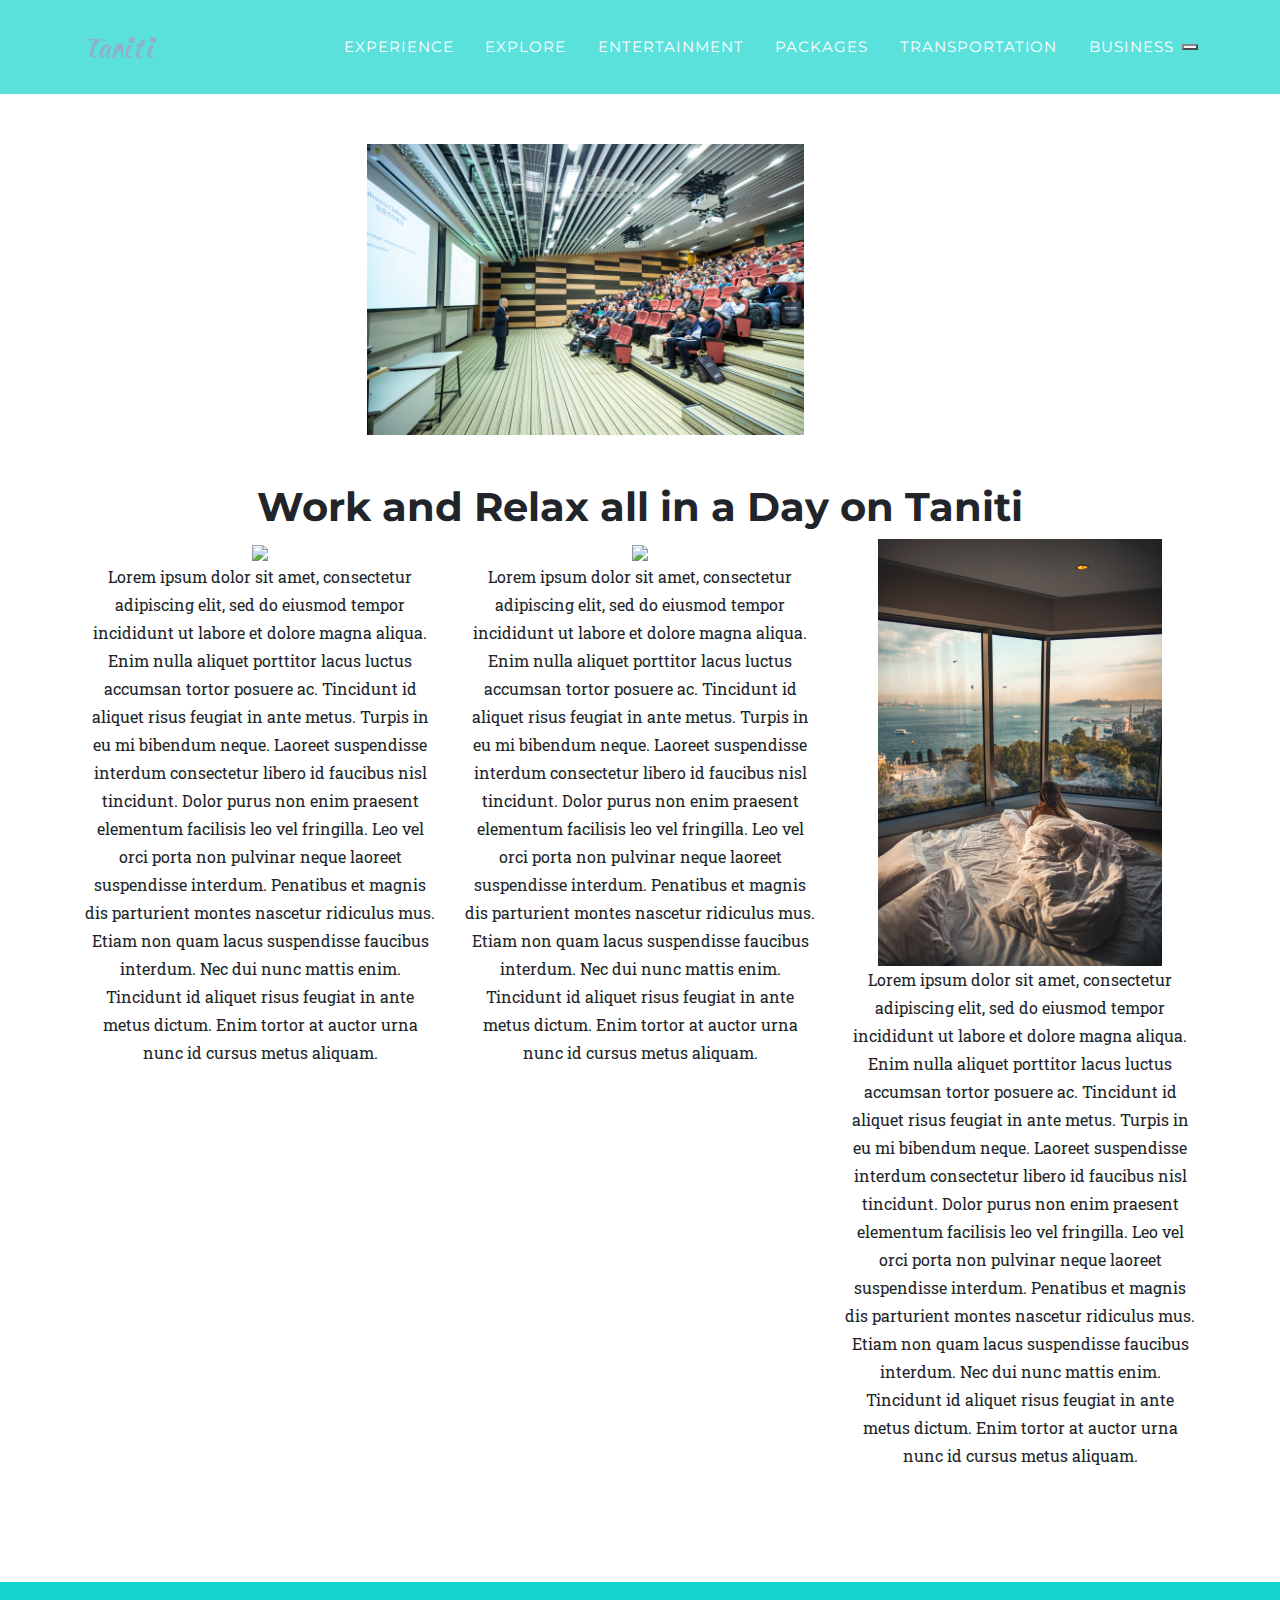
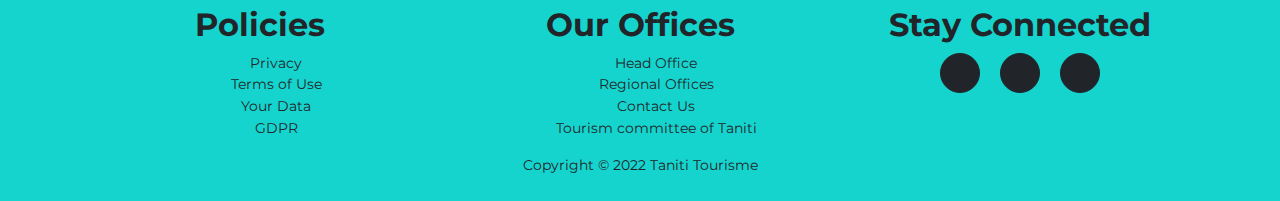
==== business.html @ edc18ca5 "Add files via upload" ====
<!DOCTYPE html>
<html lang="en">

<head>
    <meta charset="utf-8" />
    <meta name="viewport" content="width=device-width, initial-scale=1, shrink-to-fit=no" />
    <meta name="description" content="" />
    <meta name="author" content="" />
    <title>Taniti - Your Island, Your Adventure</title>
    <!-- Favicon-->
    <link rel="icon" type="image/x-icon" href="assets/favicon.ico" />
    <!-- Font Awesome icons (free version)-->
    <script src="https://use.fontawesome.com/releases/v6.1.0/js/all.js" crossorigin="anonymous"></script>
    <!-- Google fonts-->
    <link href="https://fonts.googleapis.com/css?family=Montserrat:400,700" rel="stylesheet" type="text/css" />
    <link href="https://fonts.googleapis.com/css?family=Roboto+Slab:400,100,300,700" rel="stylesheet" type="text/css" />
    <!-- Core theme CSS (includes Bootstrap)-->
    <link href="https://cdn.jsdelivr.net/npm/bootstrap@5.0.2/dist/css/bootstrap.min.css" rel="stylesheet"
        integrity="sha384-EVSTQN3/azprG1Anm3QDgpJLIm9Nao0Yz1ztcQTwFspd3yD65VohhpuuCOmLASjC" crossorigin="anonymous">
    <link href="css/styles.css" rel="stylesheet" />
</head>

<body id="page-top">
    <!-- Navigation-->
    <nav class="navbar navbar-expand-lg navbar-dark fixed-top" id="mainNav">
        <div class="container">
            <a class="navbar-brand" href="index.html"><img src="assets/img/navbar-logo.svg" alt="..." /></a>
            <button class="navbar-toggler" type="button" data-bs-toggle="collapse" data-bs-target="#navbarResponsive"
                aria-controls="navbarResponsive" aria-expanded="false" aria-label="Toggle navigation">
                Menu
                <i class="fas fa-bars ms-1"></i>
            </button>
            <div class="collapse navbar-collapse" id="navbarResponsive">
                <ul class="navbar-nav text-uppercase ms-auto py-4 py-lg-0">
                    <li class="nav-item"><a class="nav-link" href="experience.html">Experience</a></li>
                    <li class="nav-item"><a class="nav-link" href="explore.html">Explore</a></li>
                    <li class="nav-item"><a class="nav-link" href="entertainment.html">Entertainment</a></li>
                    <li class="nav-item"><a class="nav-link" href="packages.html">Packages</a></li>
                    <li class="nav-item"><a class="nav-link" href="transportation.html">Transportation</a></li>
                    <li class="nav-item"><a class="nav-link" href="business.html">Business</a></li>
                </ul>
            </div>
            <button>
                <a class="portfolio-link" data-bs-toggle="modal" href="#searchButton">
                    <i class="fa-solid fa-magnifying-glass"></i></a></button>
        </div>
    </nav>
    <!-- Business Conference Page-->
    <section class="page-section" id="services">
        <div class="container mt-5">
            <div class="row">
                <!-- Business Conference Image-->
                <div class="col-6 mx-auto">                    
                    <img src="assets/img/business/pexels-icsa-1708936.jpg" width=80%>
                </div>
            </div>

            <!-- Why Taniti for Conferences-->
            <div class="row text-center mt-5">
                <h1>Work and Relax all in a Day on Taniti</h1>
                <div class="col-4">
                    <img src="assets/img/business/pexels-pixabay-416405.jpg" width=50%>
                    <p>Lorem ipsum dolor sit amet, consectetur adipiscing elit, sed do eiusmod tempor incididunt ut labore et dolore magna aliqua. Enim nulla aliquet porttitor lacus luctus accumsan tortor posuere ac. Tincidunt id aliquet risus feugiat in ante metus. Turpis in eu mi bibendum neque. Laoreet suspendisse interdum consectetur libero id faucibus nisl tincidunt. Dolor purus non enim praesent elementum facilisis leo vel fringilla. Leo vel orci porta non pulvinar neque laoreet suspendisse interdum. Penatibus et magnis dis parturient montes nascetur ridiculus mus. Etiam non quam lacus suspendisse faucibus interdum. Nec dui nunc mattis enim. Tincidunt id aliquet risus feugiat in ante metus dictum. Enim tortor at auctor urna nunc id cursus metus aliquam.</p>
                </div>
                <div class="col-4">
                    <img src="assets/img/business/pexels-pixabay-416405.jpg" width=50%>
                    <p>Lorem ipsum dolor sit amet, consectetur adipiscing elit, sed do eiusmod tempor incididunt ut labore et dolore magna aliqua. Enim nulla aliquet porttitor lacus luctus accumsan tortor posuere ac. Tincidunt id aliquet risus feugiat in ante metus. Turpis in eu mi bibendum neque. Laoreet suspendisse interdum consectetur libero id faucibus nisl tincidunt. Dolor purus non enim praesent elementum facilisis leo vel fringilla. Leo vel orci porta non pulvinar neque laoreet suspendisse interdum. Penatibus et magnis dis parturient montes nascetur ridiculus mus. Etiam non quam lacus suspendisse faucibus interdum. Nec dui nunc mattis enim. Tincidunt id aliquet risus feugiat in ante metus dictum. Enim tortor at auctor urna nunc id cursus metus aliquam.</p>
                </div>
                <div class="col-4">
                    <img src="assets/img/business/pexels-roberto-nickson-2417842.jpg" width=80%>
                    <p>Lorem ipsum dolor sit amet, consectetur adipiscing elit, sed do eiusmod tempor incididunt ut labore et dolore magna aliqua. Enim nulla aliquet porttitor lacus luctus accumsan tortor posuere ac. Tincidunt id aliquet risus feugiat in ante metus. Turpis in eu mi bibendum neque. Laoreet suspendisse interdum consectetur libero id faucibus nisl tincidunt. Dolor purus non enim praesent elementum facilisis leo vel fringilla. Leo vel orci porta non pulvinar neque laoreet suspendisse interdum. Penatibus et magnis dis parturient montes nascetur ridiculus mus. Etiam non quam lacus suspendisse faucibus interdum. Nec dui nunc mattis enim. Tincidunt id aliquet risus feugiat in ante metus dictum. Enim tortor at auctor urna nunc id cursus metus aliquam.</p>
                </div>                
            </div>
        </div>
    </section>

    <!-- Footer-->
    <footer class="footer py-4">
        <div class="container">
            <div class="row">
                <div class="col">
                    <h2>Policies</h2>
                    <ul style="list-style-type: none;">
                        <li>Privacy</li>
                        <li>Terms of Use</li>
                        <li>Your Data</li>
                        <li>GDPR</li>
                </div>
                <div class="col">
                    <h2>Our Offices</h2>
                    <ul style="list-style-type: none;">
                        <li>Head Office</li>
                        <li>Regional Offices</li>
                        <li>Contact Us</li>
                        <li>Tourism committee of Taniti</li>
                    </ul>
                </div>
                <div class="col">
                    <h2>Stay Connected</h2>
                    <a class="btn btn-dark btn-social mx-2" href="#!" aria-label="Twitter"><i
                            class="fab fa-twitter"></i></a>
                    <a class="btn btn-dark btn-social mx-2" href="#!" aria-label="Facebook"><i
                            class="fab fa-facebook-f"></i></a>
                    <a class="btn btn-dark btn-social mx-2" href="#!" aria-label="Instagram"><i
                            class="fab fa-instagram"></i></a>
                </div>
            </div>
        </div>
        </div>
        </div>
        <div class="container">
            <div class="row align-items-center">
                <div class="col-lg-4 mx-auto">
                    Copyright &copy; 2022 Taniti Tourisme
                </div>
            </div>
        </div>
    </footer>

    <!-- Search Modal -->
    <div class="portfolio-modal modal fade" id="searchButton" tabindex="-1" role="dialog" aria-hidden="true">
        <div class="modal-dialog">
            <div class="modal-content">
                <div class="close-modal" data-bs-dismiss="modal"><img src="assets/img/close-icon.svg"
                        alt="Close modal" /></div>
                <div class="container">
                    <div class="row justify-content-center">
                        <div class="col-lg-8">
                            <div class="modal-body">
                                <!-- Project details-->
                                <h2 class="text-uppercase">Search</h2>
                                <p class="item-intro text-muted">What can we help you find?</p>
                                <input type="search"><br><br>
                                <button class="btn btn-primary btn-xl text-uppercase" data-bs-dismiss="modal"
                                    type="button">
                                    <i class="fas fa-xmark me-1"></i>
                                    Close Project
                                </button>
                            </div>
                        </div>
                    </div>
                </div>
            </div>
        </div>
    </div>
    <!-- Bootstrap core JS-->
    <script src="https://cdn.jsdelivr.net/npm/bootstrap@5.0.2/dist/js/bootstrap.bundle.min.js"></script>
    <!-- Core theme JS-->
    <script src="js/scripts.js"></script>
</body>

</html>
---- css/styles.css ----
@charset "UTF-8";

:root {
  --bs-blue: #0d6efd;
  --bs-indigo: #6610f2;
  --bs-purple: #6f42c1;
  --bs-pink: #d63384;
  --bs-red: #dc3545;
  --bs-orange: #fd7e14;
  --bs-yellow: #ffc800;
  --bs-green: #198754;
  --bs-teal: #20c997;
  --bs-cyan: #0dcaf0;
  --bs-white: #fff;
  --bs-gray: #6c757d;
  --bs-gray-dark: #343a40;
  --bs-gray-100: #f8f9fa;
  --bs-gray-200: #e9ecef;
  --bs-gray-300: #dee2e6;
  --bs-gray-400: #ced4da;
  --bs-gray-500: #adb5bd;
  --bs-gray-600: #6c757d;
  --bs-gray-700: #495057;
  --bs-gray-800: #343a40;
  --bs-gray-900: #212529;
  --bs-primary: #ffc800;
  --bs-secondary: #6c757d;
  --bs-success: #198754;
  --bs-info: #0dcaf0;
  --bs-warning: #ffc800;
  --bs-danger: #dc3545;
  --bs-light: #f8f9fa;
  --bs-dark: #212529;
  --bs-primary-rgb: 255, 200, 0;
  --bs-secondary-rgb: 108, 117, 125;
  --bs-success-rgb: 25, 135, 84;
  --bs-info-rgb: 13, 202, 240;
  --bs-warning-rgb: 255, 200, 0;
  --bs-danger-rgb: 220, 53, 69;
  --bs-light-rgb: 248, 249, 250;
  --bs-dark-rgb: 33, 37, 41;
  --bs-white-rgb: 255, 255, 255;
  --bs-black-rgb: 0, 0, 0;
  --bs-body-color-rgb: 33, 37, 41;
  --bs-body-bg-rgb: 255, 255, 255;
  --bs-font-sans-serif: system-ui, -apple-system, "Segoe UI", Roboto, "Helvetica Neue", Arial, "Noto Sans", "Liberation Sans", sans-serif, "Apple Color Emoji", "Segoe UI Emoji", "Segoe UI Symbol", "Noto Color Emoji";
  --bs-font-monospace: SFMono-Regular, Menlo, Monaco, Consolas, "Liberation Mono", "Courier New", monospace;
  --bs-gradient: linear-gradient(180deg, rgba(255, 255, 255, 0.15), rgba(255, 255, 255, 0));
  --bs-body-font-family: Roboto Slab, -apple-system, BlinkMacSystemFont, Segoe UI, Roboto, Helvetica Neue, Arial, sans-serif, Apple Color Emoji, Segoe UI Emoji, Segoe UI Symbol, Noto Color Emoji;
  --bs-body-font-size: 1rem;
  --bs-body-font-weight: 400;
  --bs-body-line-height: 1.5;
  --bs-body-color: #212529;
  --bs-body-bg: #fff;
}

*,
*::before,
*::after {
  box-sizing: border-box;
}

@media (prefers-reduced-motion: no-preference) {
  :root {
    scroll-behavior: smooth;
  }
}

body {
  margin: 0;
  font-family: var(--bs-body-font-family);
  font-size: var(--bs-body-font-size);
  font-weight: var(--bs-body-font-weight);
  line-height: var(--bs-body-line-height);
  color: var(--bs-body-color);
  text-align: var(--bs-body-text-align);
  background-color: var(--bs-body-bg);
  -webkit-text-size-adjust: 100%;
  -webkit-tap-highlight-color: rgba(0, 0, 0, 0);
}

hr {
  margin: 1rem 0;
  color: inherit;
  background-color: currentColor;
  border: 0;
  opacity: 0.25;
}

hr:not([size]) {
  height: 1px;
}

h6, .h6, h5, .h5, h4, .h4, h3, .h3, h2, .h2, h1, .h1 {
  margin-top: 0;
  margin-bottom: 0.5rem;
  font-family: "Montserrat", -apple-system, BlinkMacSystemFont, "Segoe UI", Roboto, "Helvetica Neue", Arial, sans-serif, "Apple Color Emoji", "Segoe UI Emoji", "Segoe UI Symbol", "Noto Color Emoji";
  font-weight: 700;
  line-height: 1.2;
}

h1, .h1 {
  font-size: calc(1.375rem + 1.5vw);
}
@media (min-width: 1200px) {
  h1, .h1 {
    font-size: 2.5rem;
  }
}

h2, .h2 {
  font-size: calc(1.325rem + 0.9vw);
}
@media (min-width: 1200px) {
  h2, .h2 {
    font-size: 2rem;
  }
}

h3, .h3 {
  font-size: calc(1.3rem + 0.6vw);
}
@media (min-width: 1200px) {
  h3, .h3 {
    font-size: 1.75rem;
  }
}

h4, .h4 {
  font-size: calc(1.275rem + 0.3vw);
}
@media (min-width: 1200px) {
  h4, .h4 {
    font-size: 1.5rem;
  }
}

h5, .h5 {
  font-size: 1.25rem;
}

h6, .h6 {
  font-size: 1rem;
}

p {
  margin-top: 0;
  margin-bottom: 1rem;
}

abbr[title],
abbr[data-bs-original-title] {
  -webkit-text-decoration: underline dotted;
          text-decoration: underline dotted;
  cursor: help;
  -webkit-text-decoration-skip-ink: none;
          text-decoration-skip-ink: none;
}

address {
  margin-bottom: 1rem;
  font-style: normal;
  line-height: inherit;
}

ol,
ul {
  padding-left: 2rem;
}

ol,
ul,
dl {
  margin-top: 0;
  margin-bottom: 1rem;
}

ol ol,
ul ul,
ol ul,
ul ol {
  margin-bottom: 0;
}

dt {
  font-weight: 700;
}

dd {
  margin-bottom: 0.5rem;
  margin-left: 0;
}

blockquote {
  margin: 0 0 1rem;
}

b,
strong {
  font-weight: bolder;
}

small, .small {
  font-size: 0.875em;
}

mark, .mark {
  padding: 0.2em;
  background-color: #fcf8e3;
}

sub,
sup {
  position: relative;
  font-size: 0.75em;
  line-height: 0;
  vertical-align: baseline;
}

sub {
  bottom: -0.25em;
}

sup {
  top: -0.5em;
}

a {
  color: black;
  text-decoration: none;
}
a:hover {
  color: white;
}

a:not([href]):not([class]), a:not([href]):not([class]):hover {
  color: inherit;
  text-decoration: none;
}

pre,
code,
kbd,
samp {
  font-family: var(--bs-font-monospace);
  font-size: 1em;
  direction: ltr /* rtl:ignore */;
  unicode-bidi: bidi-override;
}

pre {
  display: block;
  margin-top: 0;
  margin-bottom: 1rem;
  overflow: auto;
  font-size: 0.875em;
}
pre code {
  font-size: inherit;
  color: inherit;
  word-break: normal;
}

code {
  font-size: 0.875em;
  color: #d63384;
  word-wrap: break-word;
}
a > code {
  color: inherit;
}

kbd {
  padding: 0.2rem 0.4rem;
  font-size: 0.875em;
  color: #fff;
  background-color: #212529;
  border-radius: 0.2rem;
}
kbd kbd {
  padding: 0;
  font-size: 1em;
  font-weight: 700;
}

figure {
  margin: 0 0 1rem;
}

img,
svg {
  vertical-align: middle;
}

table {
  caption-side: bottom;
  border-collapse: collapse;
}

caption {
  padding-top: 0.5rem;
  padding-bottom: 0.5rem;
  color: #6c757d;
  text-align: left;
}

th {
  text-align: inherit;
  text-align: -webkit-match-parent;
}

thead,
tbody,
tfoot,
tr,
td,
th {
  border-color: inherit;
  border-style: solid;
  border-width: 0;
}

label {
  display: inline-block;
}

button {
  border-radius: 0;
}

button:focus:not(:focus-visible) {
  outline: 0;
}

input,
button,
select,
optgroup,
textarea {
  margin: 0;
  font-family: inherit;
  font-size: inherit;
  line-height: inherit;
}

button,
select {
  text-transform: none;
}

[role=button] {
  cursor: pointer;
}

select {
  word-wrap: normal;
}
select:disabled {
  opacity: 1;
}

[list]::-webkit-calendar-picker-indicator {
  display: none;
}

button,
[type=button],
[type=reset],
[type=submit] {
  -webkit-appearance: button;
}
button:not(:disabled),
[type=button]:not(:disabled),
[type=reset]:not(:disabled),
[type=submit]:not(:disabled) {
  cursor: pointer;
}

::-moz-focus-inner {
  padding: 0;
  border-style: none;
}

textarea {
  resize: vertical;
}

fieldset {
  min-width: 0;
  padding: 0;
  margin: 0;
  border: 0;
}

legend {
  float: left;
  width: 100%;
  padding: 0;
  margin-bottom: 0.5rem;
  font-size: calc(1.275rem + 0.3vw);
  line-height: inherit;
}
@media (min-width: 1200px) {
  legend {
    font-size: 1.5rem;
  }
}
legend + * {
  clear: left;
}

::-webkit-datetime-edit-fields-wrapper,
::-webkit-datetime-edit-text,
::-webkit-datetime-edit-minute,
::-webkit-datetime-edit-hour-field,
::-webkit-datetime-edit-day-field,
::-webkit-datetime-edit-month-field,
::-webkit-datetime-edit-year-field {
  padding: 0;
}

::-webkit-inner-spin-button {
  height: auto;
}

[type=search] {
  outline-offset: -2px;
  -webkit-appearance: textfield;
}

/* rtl:raw:
[type="tel"],
[type="url"],
[type="email"],
[type="number"] {
  direction: ltr;
}
*/
::-webkit-search-decoration {
  -webkit-appearance: none;
}

::-webkit-color-swatch-wrapper {
  padding: 0;
}

::-webkit-file-upload-button {
  font: inherit;
}

::file-selector-button {
  font: inherit;
}

::-webkit-file-upload-button {
  font: inherit;
  -webkit-appearance: button;
}

output {
  display: inline-block;
}

iframe {
  border: 0;
}

summary {
  display: list-item;
  cursor: pointer;
}

progress {
  vertical-align: baseline;
}

[hidden] {
  display: none !important;
}

.lead {
  font-size: 1.25rem;
  font-weight: 300;
}

.display-1 {
  font-size: calc(1.625rem + 4.5vw);
  font-weight: 300;
  line-height: 1.2;
}
@media (min-width: 1200px) {
  .display-1 {
    font-size: 5rem;
  }
}

.display-2 {
  font-size: calc(1.575rem + 3.9vw);
  font-weight: 300;
  line-height: 1.2;
}
@media (min-width: 1200px) {
  .display-2 {
    font-size: 4.5rem;
  }
}

.display-3 {
  font-size: calc(1.525rem + 3.3vw);
  font-weight: 300;
  line-height: 1.2;
}
@media (min-width: 1200px) {
  .display-3 {
    font-size: 4rem;
  }
}

.display-4 {
  font-size: calc(1.475rem + 2.7vw);
  font-weight: 300;
  line-height: 1.2;
}
@media (min-width: 1200px) {
  .display-4 {
    font-size: 3.5rem;
  }
}

.display-5 {
  font-size: calc(1.425rem + 2.1vw);
  font-weight: 300;
  line-height: 1.2;
}
@media (min-width: 1200px) {
  .display-5 {
    font-size: 3rem;
  }
}

.display-6 {
  font-size: calc(1.375rem + 1.5vw);
  font-weight: 300;
  line-height: 1.2;
}
@media (min-width: 1200px) {
  .display-6 {
    font-size: 2.5rem;
  }
}

.list-unstyled {
  padding-left: 0;
  list-style: none;
}

.list-inline {
  padding-left: 0;
  list-style: none;
}

.list-inline-item {
  display: inline-block;
}
.list-inline-item:not(:last-child) {
  margin-right: 0.5rem;
}

.initialism {
  font-size: 0.875em;
  text-transform: uppercase;
}

.blockquote {
  margin-bottom: 1rem;
  font-size: 1.25rem;
}
.blockquote > :last-child {
  margin-bottom: 0;
}

.blockquote-footer {
  margin-top: -1rem;
  margin-bottom: 1rem;
  font-size: 0.875em;
  color: #6c757d;
}
.blockquote-footer::before {
  content: "— ";
}

.img-fluid {
  max-width: 100%;
  height: auto;
}

.img-thumbnail {
  padding: 0.25rem;
  background-color: #fff;
  border: 1px solid #dee2e6;
  border-radius: 0.25rem;
  max-width: 100%;
  height: auto;
}

.figure {
  display: inline-block;
}

.figure-img {
  margin-bottom: 0.5rem;
  line-height: 1;
}

.figure-caption {
  font-size: 0.875em;
  color: #6c757d;
}

.container,
.container-fluid,
.container-xxl,
.container-xl,
.container-lg,
.container-md,
.container-sm {
  width: 100%;
  padding-right: var(--bs-gutter-x, 0.75rem);
  padding-left: var(--bs-gutter-x, 0.75rem);
  margin-right: auto;
  margin-left: auto;
}

@media (min-width: 576px) {
  .container-sm, .container {
    max-width: 540px;
  }
}
@media (min-width: 768px) {
  .container-md, .container-sm, .container {
    max-width: 720px;
  }
}
@media (min-width: 992px) {
  .container-lg, .container-md, .container-sm, .container {
    max-width: 960px;
  }
}
@media (min-width: 1200px) {
  .container-xl, .container-lg, .container-md, .container-sm, .container {
    max-width: 1140px;
  }
}
@media (min-width: 1400px) {
  .container-xxl, .container-xl, .container-lg, .container-md, .container-sm, .container {
    max-width: 1320px;
  }
}
.row {
  --bs-gutter-x: 1.5rem;
  --bs-gutter-y: 0;
  display: flex;
  flex-wrap: wrap;
  margin-top: calc(-1 * var(--bs-gutter-y));
  margin-right: calc(-0.5 * var(--bs-gutter-x));
  margin-left: calc(-0.5 * var(--bs-gutter-x));
}
.row > * {
  flex-shrink: 0;
  width: 100%;
  max-width: 100%;
  padding-right: calc(var(--bs-gutter-x) * 0.5);
  padding-left: calc(var(--bs-gutter-x) * 0.5);
  margin-top: var(--bs-gutter-y);
}

.col {
  flex: 1 0 0%;
}

.row-cols-auto > * {
  flex: 0 0 auto;
  width: auto;
}

.row-cols-1 > * {
  flex: 0 0 auto;
  width: 100%;
}

.row-cols-2 > * {
  flex: 0 0 auto;
  width: 50%;
}

.row-cols-3 > * {
  flex: 0 0 auto;
  width: 33.3333333333%;
}

.row-cols-4 > * {
  flex: 0 0 auto;
  width: 25%;
}

.row-cols-5 > * {
  flex: 0 0 auto;
  width: 20%;
}

.row-cols-6 > * {
  flex: 0 0 auto;
  width: 16.6666666667%;
}

.col-auto {
  flex: 0 0 auto;
  width: auto;
}

.col-1 {
  flex: 0 0 auto;
  width: 8.33333333%;
}

.col-2 {
  flex: 0 0 auto;
  width: 16.66666667%;
}

.col-3 {
  flex: 0 0 auto;
  width: 25%;
}

.col-4 {
  flex: 0 0 auto;
  width: 33.33333333%;
}

.col-5 {
  flex: 0 0 auto;
  width: 41.66666667%;
}

.col-6 {
  flex: 0 0 auto;
  width: 50%;
}

.col-7 {
  flex: 0 0 auto;
  width: 58.33333333%;
}

.col-8 {
  flex: 0 0 auto;
  width: 66.66666667%;
}

.col-9 {
  flex: 0 0 auto;
  width: 75%;
}

.col-10 {
  flex: 0 0 auto;
  width: 83.33333333%;
}

.col-11 {
  flex: 0 0 auto;
  width: 91.66666667%;
}

.col-12 {
  flex: 0 0 auto;
  width: 100%;
}

.offset-1 {
  margin-left: 8.33333333%;
}

.offset-2 {
  margin-left: 16.66666667%;
}

.offset-3 {
  margin-left: 25%;
}

.offset-4 {
  margin-left: 33.33333333%;
}

.offset-5 {
  margin-left: 41.66666667%;
}

.offset-6 {
  margin-left: 50%;
}

.offset-7 {
  margin-left: 58.33333333%;
}

.offset-8 {
  margin-left: 66.66666667%;
}

.offset-9 {
  margin-left: 75%;
}

.offset-10 {
  margin-left: 83.33333333%;
}

.offset-11 {
  margin-left: 91.66666667%;
}

.g-0,
.gx-0 {
  --bs-gutter-x: 0;
}

.g-0,
.gy-0 {
  --bs-gutter-y: 0;
}

.g-1,
.gx-1 {
  --bs-gutter-x: 0.25rem;
}

.g-1,
.gy-1 {
  --bs-gutter-y: 0.25rem;
}

.g-2,
.gx-2 {
  --bs-gutter-x: 0.5rem;
}

.g-2,
.gy-2 {
  --bs-gutter-y: 0.5rem;
}

.g-3,
.gx-3 {
  --bs-gutter-x: 1rem;
}

.g-3,
.gy-3 {
  --bs-gutter-y: 1rem;
}

.g-4,
.gx-4 {
  --bs-gutter-x: 1.5rem;
}

.g-4,
.gy-4 {
  --bs-gutter-y: 1.5rem;
}

.g-5,
.gx-5 {
  --bs-gutter-x: 3rem;
}

.g-5,
.gy-5 {
  --bs-gutter-y: 3rem;
}

@media (min-width: 576px) {
  .col-sm {
    flex: 1 0 0%;
  }

  .row-cols-sm-auto > * {
    flex: 0 0 auto;
    width: auto;
  }

  .row-cols-sm-1 > * {
    flex: 0 0 auto;
    width: 100%;
  }

  .row-cols-sm-2 > * {
    flex: 0 0 auto;
    width: 50%;
  }

  .row-cols-sm-3 > * {
    flex: 0 0 auto;
    width: 33.3333333333%;
  }

  .row-cols-sm-4 > * {
    flex: 0 0 auto;
    width: 25%;
  }

  .row-cols-sm-5 > * {
    flex: 0 0 auto;
    width: 20%;
  }

  .row-cols-sm-6 > * {
    flex: 0 0 auto;
    width: 16.6666666667%;
  }

  .col-sm-auto {
    flex: 0 0 auto;
    width: auto;
  }

  .col-sm-1 {
    flex: 0 0 auto;
    width: 8.33333333%;
  }

  .col-sm-2 {
    flex: 0 0 auto;
    width: 16.66666667%;
  }

  .col-sm-3 {
    flex: 0 0 auto;
    width: 25%;
  }

  .col-sm-4 {
    flex: 0 0 auto;
    width: 33.33333333%;
  }

  .col-sm-5 {
    flex: 0 0 auto;
    width: 41.66666667%;
  }

  .col-sm-6 {
    flex: 0 0 auto;
    width: 50%;
  }

  .col-sm-7 {
    flex: 0 0 auto;
    width: 58.33333333%;
  }

  .col-sm-8 {
    flex: 0 0 auto;
    width: 66.66666667%;
  }

  .col-sm-9 {
    flex: 0 0 auto;
    width: 75%;
  }

  .col-sm-10 {
    flex: 0 0 auto;
    width: 83.33333333%;
  }

  .col-sm-11 {
    flex: 0 0 auto;
    width: 91.66666667%;
  }

  .col-sm-12 {
    flex: 0 0 auto;
    width: 100%;
  }

  .offset-sm-0 {
    margin-left: 0;
  }

  .offset-sm-1 {
    margin-left: 8.33333333%;
  }

  .offset-sm-2 {
    margin-left: 16.66666667%;
  }

  .offset-sm-3 {
    margin-left: 25%;
  }

  .offset-sm-4 {
    margin-left: 33.33333333%;
  }

  .offset-sm-5 {
    margin-left: 41.66666667%;
  }

  .offset-sm-6 {
    margin-left: 50%;
  }

  .offset-sm-7 {
    margin-left: 58.33333333%;
  }

  .offset-sm-8 {
    margin-left: 66.66666667%;
  }

  .offset-sm-9 {
    margin-left: 75%;
  }

  .offset-sm-10 {
    margin-left: 83.33333333%;
  }

  .offset-sm-11 {
    margin-left: 91.66666667%;
  }

  .g-sm-0,
.gx-sm-0 {
    --bs-gutter-x: 0;
  }

  .g-sm-0,
.gy-sm-0 {
    --bs-gutter-y: 0;
  }

  .g-sm-1,
.gx-sm-1 {
    --bs-gutter-x: 0.25rem;
  }

  .g-sm-1,
.gy-sm-1 {
    --bs-gutter-y: 0.25rem;
  }

  .g-sm-2,
.gx-sm-2 {
    --bs-gutter-x: 0.5rem;
  }

  .g-sm-2,
.gy-sm-2 {
    --bs-gutter-y: 0.5rem;
  }

  .g-sm-3,
.gx-sm-3 {
    --bs-gutter-x: 1rem;
  }

  .g-sm-3,
.gy-sm-3 {
    --bs-gutter-y: 1rem;
  }

  .g-sm-4,
.gx-sm-4 {
    --bs-gutter-x: 1.5rem;
  }

  .g-sm-4,
.gy-sm-4 {
    --bs-gutter-y: 1.5rem;
  }

  .g-sm-5,
.gx-sm-5 {
    --bs-gutter-x: 3rem;
  }

  .g-sm-5,
.gy-sm-5 {
    --bs-gutter-y: 3rem;
  }
}
@media (min-width: 768px) {
  .col-md {
    flex: 1 0 0%;
  }

  .row-cols-md-auto > * {
    flex: 0 0 auto;
    width: auto;
  }

  .row-cols-md-1 > * {
    flex: 0 0 auto;
    width: 100%;
  }

  .row-cols-md-2 > * {
    flex: 0 0 auto;
    width: 50%;
  }

  .row-cols-md-3 > * {
    flex: 0 0 auto;
    width: 33.3333333333%;
  }

  .row-cols-md-4 > * {
    flex: 0 0 auto;
    width: 25%;
  }

  .row-cols-md-5 > * {
    flex: 0 0 auto;
    width: 20%;
  }

  .row-cols-md-6 > * {
    flex: 0 0 auto;
    width: 16.6666666667%;
  }

  .col-md-auto {
    flex: 0 0 auto;
    width: auto;
  }

  .col-md-1 {
    flex: 0 0 auto;
    width: 8.33333333%;
  }

  .col-md-2 {
    flex: 0 0 auto;
    width: 16.66666667%;
  }

  .col-md-3 {
    flex: 0 0 auto;
    width: 25%;
  }

  .col-md-4 {
    flex: 0 0 auto;
    width: 33.33333333%;
  }

  .col-md-5 {
    flex: 0 0 auto;
    width: 41.66666667%;
  }

  .col-md-6 {
    flex: 0 0 auto;
    width: 50%;
  }

  .col-md-7 {
    flex: 0 0 auto;
    width: 58.33333333%;
  }

  .col-md-8 {
    flex: 0 0 auto;
    width: 66.66666667%;
  }

  .col-md-9 {
    flex: 0 0 auto;
    width: 75%;
  }

  .col-md-10 {
    flex: 0 0 auto;
    width: 83.33333333%;
  }

  .col-md-11 {
    flex: 0 0 auto;
    width: 91.66666667%;
  }

  .col-md-12 {
    flex: 0 0 auto;
    width: 100%;
  }

  .offset-md-0 {
    margin-left: 0;
  }

  .offset-md-1 {
    margin-left: 8.33333333%;
  }

  .offset-md-2 {
    margin-left: 16.66666667%;
  }

  .offset-md-3 {
    margin-left: 25%;
  }

  .offset-md-4 {
    margin-left: 33.33333333%;
  }

  .offset-md-5 {
    margin-left: 41.66666667%;
  }

  .offset-md-6 {
    margin-left: 50%;
  }

  .offset-md-7 {
    margin-left: 58.33333333%;
  }

  .offset-md-8 {
    margin-left: 66.66666667%;
  }

  .offset-md-9 {
    margin-left: 75%;
  }

  .offset-md-10 {
    margin-left: 83.33333333%;
  }

  .offset-md-11 {
    margin-left: 91.66666667%;
  }

  .g-md-0,
.gx-md-0 {
    --bs-gutter-x: 0;
  }

  .g-md-0,
.gy-md-0 {
    --bs-gutter-y: 0;
  }

  .g-md-1,
.gx-md-1 {
    --bs-gutter-x: 0.25rem;
  }

  .g-md-1,
.gy-md-1 {
    --bs-gutter-y: 0.25rem;
  }

  .g-md-2,
.gx-md-2 {
    --bs-gutter-x: 0.5rem;
  }

  .g-md-2,
.gy-md-2 {
    --bs-gutter-y: 0.5rem;
  }

  .g-md-3,
.gx-md-3 {
    --bs-gutter-x: 1rem;
  }

  .g-md-3,
.gy-md-3 {
    --bs-gutter-y: 1rem;
  }

  .g-md-4,
.gx-md-4 {
    --bs-gutter-x: 1.5rem;
  }

  .g-md-4,
.gy-md-4 {
    --bs-gutter-y: 1.5rem;
  }

  .g-md-5,
.gx-md-5 {
    --bs-gutter-x: 3rem;
  }

  .g-md-5,
.gy-md-5 {
    --bs-gutter-y: 3rem;
  }
}
@media (min-width: 992px) {
  .col-lg {
    flex: 1 0 0%;
  }

  .row-cols-lg-auto > * {
    flex: 0 0 auto;
    width: auto;
  }

  .row-cols-lg-1 > * {
    flex: 0 0 auto;
    width: 100%;
  }

  .row-cols-lg-2 > * {
    flex: 0 0 auto;
    width: 50%;
  }

  .row-cols-lg-3 > * {
    flex: 0 0 auto;
    width: 33.3333333333%;
  }

  .row-cols-lg-4 > * {
    flex: 0 0 auto;
    width: 25%;
  }

  .row-cols-lg-5 > * {
    flex: 0 0 auto;
    width: 20%;
  }

  .row-cols-lg-6 > * {
    flex: 0 0 auto;
    width: 16.6666666667%;
  }

  .col-lg-auto {
    flex: 0 0 auto;
    width: auto;
  }

  .col-lg-1 {
    flex: 0 0 auto;
    width: 8.33333333%;
  }

  .col-lg-2 {
    flex: 0 0 auto;
    width: 16.66666667%;
  }

  .col-lg-3 {
    flex: 0 0 auto;
    width: 25%;
  }

  .col-lg-4 {
    flex: 0 0 auto;
    width: 33.33333333%;
  }

  .col-lg-5 {
    flex: 0 0 auto;
    width: 41.66666667%;
  }

  .col-lg-6 {
    flex: 0 0 auto;
    width: 50%;
  }

  .col-lg-7 {
    flex: 0 0 auto;
    width: 58.33333333%;
  }

  .col-lg-8 {
    flex: 0 0 auto;
    width: 66.66666667%;
  }

  .col-lg-9 {
    flex: 0 0 auto;
    width: 75%;
  }

  .col-lg-10 {
    flex: 0 0 auto;
    width: 83.33333333%;
  }

  .col-lg-11 {
    flex: 0 0 auto;
    width: 91.66666667%;
  }

  .col-lg-12 {
    flex: 0 0 auto;
    width: 100%;
  }

  .offset-lg-0 {
    margin-left: 0;
  }

  .offset-lg-1 {
    margin-left: 8.33333333%;
  }

  .offset-lg-2 {
    margin-left: 16.66666667%;
  }

  .offset-lg-3 {
    margin-left: 25%;
  }

  .offset-lg-4 {
    margin-left: 33.33333333%;
  }

  .offset-lg-5 {
    margin-left: 41.66666667%;
  }

  .offset-lg-6 {
    margin-left: 50%;
  }

  .offset-lg-7 {
    margin-left: 58.33333333%;
  }

  .offset-lg-8 {
    margin-left: 66.66666667%;
  }

  .offset-lg-9 {
    margin-left: 75%;
  }

  .offset-lg-10 {
    margin-left: 83.33333333%;
  }

  .offset-lg-11 {
    margin-left: 91.66666667%;
  }

  .g-lg-0,
.gx-lg-0 {
    --bs-gutter-x: 0;
  }

  .g-lg-0,
.gy-lg-0 {
    --bs-gutter-y: 0;
  }

  .g-lg-1,
.gx-lg-1 {
    --bs-gutter-x: 0.25rem;
  }

  .g-lg-1,
.gy-lg-1 {
    --bs-gutter-y: 0.25rem;
  }

  .g-lg-2,
.gx-lg-2 {
    --bs-gutter-x: 0.5rem;
  }

  .g-lg-2,
.gy-lg-2 {
    --bs-gutter-y: 0.5rem;
  }

  .g-lg-3,
.gx-lg-3 {
    --bs-gutter-x: 1rem;
  }

  .g-lg-3,
.gy-lg-3 {
    --bs-gutter-y: 1rem;
  }

  .g-lg-4,
.gx-lg-4 {
    --bs-gutter-x: 1.5rem;
  }

  .g-lg-4,
.gy-lg-4 {
    --bs-gutter-y: 1.5rem;
  }

  .g-lg-5,
.gx-lg-5 {
    --bs-gutter-x: 3rem;
  }

  .g-lg-5,
.gy-lg-5 {
    --bs-gutter-y: 3rem;
  }
}
@media (min-width: 1200px) {
  .col-xl {
    flex: 1 0 0%;
  }

  .row-cols-xl-auto > * {
    flex: 0 0 auto;
    width: auto;
  }

  .row-cols-xl-1 > * {
    flex: 0 0 auto;
    width: 100%;
  }

  .row-cols-xl-2 > * {
    flex: 0 0 auto;
    width: 50%;
  }

  .row-cols-xl-3 > * {
    flex: 0 0 auto;
    width: 33.3333333333%;
  }

  .row-cols-xl-4 > * {
    flex: 0 0 auto;
    width: 25%;
  }

  .row-cols-xl-5 > * {
    flex: 0 0 auto;
    width: 20%;
  }

  .row-cols-xl-6 > * {
    flex: 0 0 auto;
    width: 16.6666666667%;
  }

  .col-xl-auto {
    flex: 0 0 auto;
    width: auto;
  }

  .col-xl-1 {
    flex: 0 0 auto;
    width: 8.33333333%;
  }

  .col-xl-2 {
    flex: 0 0 auto;
    width: 16.66666667%;
  }

  .col-xl-3 {
    flex: 0 0 auto;
    width: 25%;
  }

  .col-xl-4 {
    flex: 0 0 auto;
    width: 33.33333333%;
  }

  .col-xl-5 {
    flex: 0 0 auto;
    width: 41.66666667%;
  }

  .col-xl-6 {
    flex: 0 0 auto;
    width: 50%;
  }

  .col-xl-7 {
    flex: 0 0 auto;
    width: 58.33333333%;
  }

  .col-xl-8 {
    flex: 0 0 auto;
    width: 66.66666667%;
  }

  .col-xl-9 {
    flex: 0 0 auto;
    width: 75%;
  }

  .col-xl-10 {
    flex: 0 0 auto;
    width: 83.33333333%;
  }

  .col-xl-11 {
    flex: 0 0 auto;
    width: 91.66666667%;
  }

  .col-xl-12 {
    flex: 0 0 auto;
    width: 100%;
  }

  .offset-xl-0 {
    margin-left: 0;
  }

  .offset-xl-1 {
    margin-left: 8.33333333%;
  }

  .offset-xl-2 {
    margin-left: 16.66666667%;
  }

  .offset-xl-3 {
    margin-left: 25%;
  }

  .offset-xl-4 {
    margin-left: 33.33333333%;
  }

  .offset-xl-5 {
    margin-left: 41.66666667%;
  }

  .offset-xl-6 {
    margin-left: 50%;
  }

  .offset-xl-7 {
    margin-left: 58.33333333%;
  }

  .offset-xl-8 {
    margin-left: 66.66666667%;
  }

  .offset-xl-9 {
    margin-left: 75%;
  }

  .offset-xl-10 {
    margin-left: 83.33333333%;
  }

  .offset-xl-11 {
    margin-left: 91.66666667%;
  }

  .g-xl-0,
.gx-xl-0 {
    --bs-gutter-x: 0;
  }

  .g-xl-0,
.gy-xl-0 {
    --bs-gutter-y: 0;
  }

  .g-xl-1,
.gx-xl-1 {
    --bs-gutter-x: 0.25rem;
  }

  .g-xl-1,
.gy-xl-1 {
    --bs-gutter-y: 0.25rem;
  }

  .g-xl-2,
.gx-xl-2 {
    --bs-gutter-x: 0.5rem;
  }

  .g-xl-2,
.gy-xl-2 {
    --bs-gutter-y: 0.5rem;
  }

  .g-xl-3,
.gx-xl-3 {
    --bs-gutter-x: 1rem;
  }

  .g-xl-3,
.gy-xl-3 {
    --bs-gutter-y: 1rem;
  }

  .g-xl-4,
.gx-xl-4 {
    --bs-gutter-x: 1.5rem;
  }

  .g-xl-4,
.gy-xl-4 {
    --bs-gutter-y: 1.5rem;
  }

  .g-xl-5,
.gx-xl-5 {
    --bs-gutter-x: 3rem;
  }

  .g-xl-5,
.gy-xl-5 {
    --bs-gutter-y: 3rem;
  }
}
@media (min-width: 1400px) {
  .col-xxl {
    flex: 1 0 0%;
  }

  .row-cols-xxl-auto > * {
    flex: 0 0 auto;
    width: auto;
  }

  .row-cols-xxl-1 > * {
    flex: 0 0 auto;
    width: 100%;
  }

  .row-cols-xxl-2 > * {
    flex: 0 0 auto;
    width: 50%;
  }

  .row-cols-xxl-3 > * {
    flex: 0 0 auto;
    width: 33.3333333333%;
  }

  .row-cols-xxl-4 > * {
    flex: 0 0 auto;
    width: 25%;
  }

  .row-cols-xxl-5 > * {
    flex: 0 0 auto;
    width: 20%;
  }

  .row-cols-xxl-6 > * {
    flex: 0 0 auto;
    width: 16.6666666667%;
  }

  .col-xxl-auto {
    flex: 0 0 auto;
    width: auto;
  }

  .col-xxl-1 {
    flex: 0 0 auto;
    width: 8.33333333%;
  }

  .col-xxl-2 {
    flex: 0 0 auto;
    width: 16.66666667%;
  }

  .col-xxl-3 {
    flex: 0 0 auto;
    width: 25%;
  }

  .col-xxl-4 {
    flex: 0 0 auto;
    width: 33.33333333%;
  }

  .col-xxl-5 {
    flex: 0 0 auto;
    width: 41.66666667%;
  }

  .col-xxl-6 {
    flex: 0 0 auto;
    width: 50%;
  }

  .col-xxl-7 {
    flex: 0 0 auto;
    width: 58.33333333%;
  }

  .col-xxl-8 {
    flex: 0 0 auto;
    width: 66.66666667%;
  }

  .col-xxl-9 {
    flex: 0 0 auto;
    width: 75%;
  }

  .col-xxl-10 {
    flex: 0 0 auto;
    width: 83.33333333%;
  }

  .col-xxl-11 {
    flex: 0 0 auto;
    width: 91.66666667%;
  }

  .col-xxl-12 {
    flex: 0 0 auto;
    width: 100%;
  }

  .offset-xxl-0 {
    margin-left: 0;
  }

  .offset-xxl-1 {
    margin-left: 8.33333333%;
  }

  .offset-xxl-2 {
    margin-left: 16.66666667%;
  }

  .offset-xxl-3 {
    margin-left: 25%;
  }

  .offset-xxl-4 {
    margin-left: 33.33333333%;
  }

  .offset-xxl-5 {
    margin-left: 41.66666667%;
  }

  .offset-xxl-6 {
    margin-left: 50%;
  }

  .offset-xxl-7 {
    margin-left: 58.33333333%;
  }

  .offset-xxl-8 {
    margin-left: 66.66666667%;
  }

  .offset-xxl-9 {
    margin-left: 75%;
  }

  .offset-xxl-10 {
    margin-left: 83.33333333%;
  }

  .offset-xxl-11 {
    margin-left: 91.66666667%;
  }

  .g-xxl-0,
.gx-xxl-0 {
    --bs-gutter-x: 0;
  }

  .g-xxl-0,
.gy-xxl-0 {
    --bs-gutter-y: 0;
  }

  .g-xxl-1,
.gx-xxl-1 {
    --bs-gutter-x: 0.25rem;
  }

  .g-xxl-1,
.gy-xxl-1 {
    --bs-gutter-y: 0.25rem;
  }

  .g-xxl-2,
.gx-xxl-2 {
    --bs-gutter-x: 0.5rem;
  }

  .g-xxl-2,
.gy-xxl-2 {
    --bs-gutter-y: 0.5rem;
  }

  .g-xxl-3,
.gx-xxl-3 {
    --bs-gutter-x: 1rem;
  }

  .g-xxl-3,
.gy-xxl-3 {
    --bs-gutter-y: 1rem;
  }

  .g-xxl-4,
.gx-xxl-4 {
    --bs-gutter-x: 1.5rem;
  }

  .g-xxl-4,
.gy-xxl-4 {
    --bs-gutter-y: 1.5rem;
  }

  .g-xxl-5,
.gx-xxl-5 {
    --bs-gutter-x: 3rem;
  }

  .g-xxl-5,
.gy-xxl-5 {
    --bs-gutter-y: 3rem;
  }
}
.table {
  --bs-table-bg: transparent;
  --bs-table-accent-bg: transparent;
  --bs-table-striped-color: #212529;
  --bs-table-striped-bg: rgba(0, 0, 0, 0.05);
  --bs-table-active-color: #212529;
  --bs-table-active-bg: rgba(0, 0, 0, 0.1);
  --bs-table-hover-color: #212529;
  --bs-table-hover-bg: rgba(0, 0, 0, 0.075);
  width: 100%;
  margin-bottom: 1rem;
  color: #212529;
  vertical-align: top;
  border-color: #dee2e6;
}
.table > :not(caption) > * > * {
  padding: 0.5rem 0.5rem;
  background-color: var(--bs-table-bg);
  border-bottom-width: 1px;
  box-shadow: inset 0 0 0 9999px var(--bs-table-accent-bg);
}
.table > tbody {
  vertical-align: inherit;
}
.table > thead {
  vertical-align: bottom;
}
.table > :not(:first-child) {
  border-top: 2px solid currentColor;
}

.caption-top {
  caption-side: top;
}

.table-sm > :not(caption) > * > * {
  padding: 0.25rem 0.25rem;
}

.table-bordered > :not(caption) > * {
  border-width: 1px 0;
}
.table-bordered > :not(caption) > * > * {
  border-width: 0 1px;
}

.table-borderless > :not(caption) > * > * {
  border-bottom-width: 0;
}
.table-borderless > :not(:first-child) {
  border-top-width: 0;
}

.table-striped > tbody > tr:nth-of-type(odd) > * {
  --bs-table-accent-bg: var(--bs-table-striped-bg);
  color: var(--bs-table-striped-color);
}

.table-active {
  --bs-table-accent-bg: var(--bs-table-active-bg);
  color: var(--bs-table-active-color);
}

.table-hover > tbody > tr:hover > * {
  --bs-table-accent-bg: var(--bs-table-hover-bg);
  color: var(--bs-table-hover-color);
}

.table-primary {
  --bs-table-bg: #fff4cc;
  --bs-table-striped-bg: #f2e8c2;
  --bs-table-striped-color: #000;
  --bs-table-active-bg: #e6dcb8;
  --bs-table-active-color: #000;
  --bs-table-hover-bg: #ece2bd;
  --bs-table-hover-color: #000;
  color: #000;
  border-color: #e6dcb8;
}

.table-secondary {
  --bs-table-bg: #e2e3e5;
  --bs-table-striped-bg: #d7d8da;
  --bs-table-striped-color: #000;
  --bs-table-active-bg: #cbccce;
  --bs-table-active-color: #fff;
  --bs-table-hover-bg: #d1d2d4;
  --bs-table-hover-color: #fff;
  color: #000;
  border-color: #cbccce;
}

.table-success {
  --bs-table-bg: #d1e7dd;
  --bs-table-striped-bg: #c7dbd2;
  --bs-table-striped-color: #000;
  --bs-table-active-bg: #bcd0c7;
  --bs-table-active-color: #fff;
  --bs-table-hover-bg: #c1d6cc;
  --bs-table-hover-color: #fff;
  color: #000;
  border-color: #bcd0c7;
}

.table-info {
  --bs-table-bg: #cff4fc;
  --bs-table-striped-bg: #c5e8ef;
  --bs-table-striped-color: #000;
  --bs-table-active-bg: #badce3;
  --bs-table-active-color: #000;
  --bs-table-hover-bg: #bfe2e9;
  --bs-table-hover-color: #000;
  color: #000;
  border-color: #badce3;
}

.table-warning {
  --bs-table-bg: #fff4cc;
  --bs-table-striped-bg: #f2e8c2;
  --bs-table-striped-color: #000;
  --bs-table-active-bg: #e6dcb8;
  --bs-table-active-color: #000;
  --bs-table-hover-bg: #ece2bd;
  --bs-table-hover-color: #000;
  color: #000;
  border-color: #e6dcb8;
}

.table-danger {
  --bs-table-bg: #f8d7da;
  --bs-table-striped-bg: #eccccf;
  --bs-table-striped-color: #000;
  --bs-table-active-bg: #dfc2c4;
  --bs-table-active-color: #fff;
  --bs-table-hover-bg: #e5c7ca;
  --bs-table-hover-color: #fff;
  color: #000;
  border-color: #dfc2c4;
}

.table-light {
  --bs-table-bg: #f8f9fa;
  --bs-table-striped-bg: #ecedee;
  --bs-table-striped-color: #000;
  --bs-table-active-bg: #dfe0e1;
  --bs-table-active-color: #000;
  --bs-table-hover-bg: #e5e6e7;
  --bs-table-hover-color: #000;
  color: #000;
  border-color: #dfe0e1;
}

.table-dark {
  --bs-table-bg: #212529;
  --bs-table-striped-bg: #2c3034;
  --bs-table-striped-color: #fff;
  --bs-table-active-bg: #373b3e;
  --bs-table-active-color: #fff;
  --bs-table-hover-bg: #323539;
  --bs-table-hover-color: #fff;
  color: #fff;
  border-color: #373b3e;
}

.table-responsive {
  overflow-x: auto;
  -webkit-overflow-scrolling: touch;
}

@media (max-width: 575.98px) {
  .table-responsive-sm {
    overflow-x: auto;
    -webkit-overflow-scrolling: touch;
  }
}
@media (max-width: 767.98px) {
  .table-responsive-md {
    overflow-x: auto;
    -webkit-overflow-scrolling: touch;
  }
}
@media (max-width: 991.98px) {
  .table-responsive-lg {
    overflow-x: auto;
    -webkit-overflow-scrolling: touch;
  }
}
@media (max-width: 1199.98px) {
  .table-responsive-xl {
    overflow-x: auto;
    -webkit-overflow-scrolling: touch;
  }
}
@media (max-width: 1399.98px) {
  .table-responsive-xxl {
    overflow-x: auto;
    -webkit-overflow-scrolling: touch;
  }
}
.form-label {
  margin-bottom: 0.5rem;
}

.col-form-label {
  padding-top: calc(0.375rem + 1px);
  padding-bottom: calc(0.375rem + 1px);
  margin-bottom: 0;
  font-size: inherit;
  line-height: 1.5;
}

.col-form-label-lg {
  padding-top: calc(0.5rem + 1px);
  padding-bottom: calc(0.5rem + 1px);
  font-size: 1.25rem;
}

.col-form-label-sm {
  padding-top: calc(0.25rem + 1px);
  padding-bottom: calc(0.25rem + 1px);
  font-size: 0.875rem;
}

.form-text {
  margin-top: 0.25rem;
  font-size: 0.875em;
  color: #6c757d;
}

.form-control {
  display: block;
  width: 100%;
  padding: 0.375rem 0.75rem;
  font-size: 1rem;
  font-weight: 400;
  line-height: 1.5;
  color: #212529;
  background-color: #fff;
  background-clip: padding-box;
  border: 1px solid #ced4da;
  -webkit-appearance: none;
     -moz-appearance: none;
          appearance: none;
  border-radius: 0.25rem;
  transition: border-color 0.15s ease-in-out, box-shadow 0.15s ease-in-out;
}
@media (prefers-reduced-motion: reduce) {
  .form-control {
    transition: none;
  }
}
.form-control[type=file] {
  overflow: hidden;
}
.form-control[type=file]:not(:disabled):not([readonly]) {
  cursor: pointer;
}
.form-control:focus {
  color: #212529;
  background-color: #fff;
  border-color: #ffe480;
  outline: 0;
  box-shadow: 0 0 0 0.25rem rgba(255, 200, 0, 0.25);
}
.form-control::-webkit-date-and-time-value {
  height: 1.5em;
}
.form-control::-moz-placeholder {
  color: #6c757d;
  opacity: 1;
}
.form-control:-ms-input-placeholder {
  color: #6c757d;
  opacity: 1;
}
.form-control::placeholder {
  color: #6c757d;
  opacity: 1;
}
.form-control:disabled, .form-control[readonly] {
  background-color: #e9ecef;
  opacity: 1;
}
.form-control::-webkit-file-upload-button {
  padding: 0.375rem 0.75rem;
  margin: -0.375rem -0.75rem;
  -webkit-margin-end: 0.75rem;
          margin-inline-end: 0.75rem;
  color: #212529;
  background-color: #e9ecef;
  pointer-events: none;
  border-color: inherit;
  border-style: solid;
  border-width: 0;
  border-inline-end-width: 1px;
  border-radius: 0;
  -webkit-transition: color 0.15s ease-in-out, background-color 0.15s ease-in-out, border-color 0.15s ease-in-out, box-shadow 0.15s ease-in-out;
  transition: color 0.15s ease-in-out, background-color 0.15s ease-in-out, border-color 0.15s ease-in-out, box-shadow 0.15s ease-in-out;
}
.form-control::file-selector-button {
  padding: 0.375rem 0.75rem;
  margin: -0.375rem -0.75rem;
  -webkit-margin-end: 0.75rem;
          margin-inline-end: 0.75rem;
  color: #212529;
  background-color: #e9ecef;
  pointer-events: none;
  border-color: inherit;
  border-style: solid;
  border-width: 0;
  border-inline-end-width: 1px;
  border-radius: 0;
  transition: color 0.15s ease-in-out, background-color 0.15s ease-in-out, border-color 0.15s ease-in-out, box-shadow 0.15s ease-in-out;
}
@media (prefers-reduced-motion: reduce) {
  .form-control::-webkit-file-upload-button {
    -webkit-transition: none;
    transition: none;
  }
  .form-control::file-selector-button {
    transition: none;
  }
}
.form-control:hover:not(:disabled):not([readonly])::-webkit-file-upload-button {
  background-color: #dde0e3;
}
.form-control:hover:not(:disabled):not([readonly])::file-selector-button {
  background-color: #dde0e3;
}
.form-control::-webkit-file-upload-button {
  padding: 0.375rem 0.75rem;
  margin: -0.375rem -0.75rem;
  -webkit-margin-end: 0.75rem;
          margin-inline-end: 0.75rem;
  color: #212529;
  background-color: #e9ecef;
  pointer-events: none;
  border-color: inherit;
  border-style: solid;
  border-width: 0;
  border-inline-end-width: 1px;
  border-radius: 0;
  -webkit-transition: color 0.15s ease-in-out, background-color 0.15s ease-in-out, border-color 0.15s ease-in-out, box-shadow 0.15s ease-in-out;
  transition: color 0.15s ease-in-out, background-color 0.15s ease-in-out, border-color 0.15s ease-in-out, box-shadow 0.15s ease-in-out;
}
@media (prefers-reduced-motion: reduce) {
  .form-control::-webkit-file-upload-button {
    -webkit-transition: none;
    transition: none;
  }
}
.form-control:hover:not(:disabled):not([readonly])::-webkit-file-upload-button {
  background-color: #dde0e3;
}

.form-control-plaintext {
  display: block;
  width: 100%;
  padding: 0.375rem 0;
  margin-bottom: 0;
  line-height: 1.5;
  color: #212529;
  background-color: transparent;
  border: solid transparent;
  border-width: 1px 0;
}
.form-control-plaintext.form-control-sm, .form-control-plaintext.form-control-lg {
  padding-right: 0;
  padding-left: 0;
}

.form-control-sm {
  min-height: calc(1.5em + 0.5rem + 2px);
  padding: 0.25rem 0.5rem;
  font-size: 0.875rem;
  border-radius: 0.2rem;
}
.form-control-sm::-webkit-file-upload-button {
  padding: 0.25rem 0.5rem;
  margin: -0.25rem -0.5rem;
  -webkit-margin-end: 0.5rem;
          margin-inline-end: 0.5rem;
}
.form-control-sm::file-selector-button {
  padding: 0.25rem 0.5rem;
  margin: -0.25rem -0.5rem;
  -webkit-margin-end: 0.5rem;
          margin-inline-end: 0.5rem;
}
.form-control-sm::-webkit-file-upload-button {
  padding: 0.25rem 0.5rem;
  margin: -0.25rem -0.5rem;
  -webkit-margin-end: 0.5rem;
          margin-inline-end: 0.5rem;
}

.form-control-lg {
  min-height: calc(1.5em + 1rem + 2px);
  padding: 0.5rem 1rem;
  font-size: 1.25rem;
  border-radius: 0.3rem;
}
.form-control-lg::-webkit-file-upload-button {
  padding: 0.5rem 1rem;
  margin: -0.5rem -1rem;
  -webkit-margin-end: 1rem;
          margin-inline-end: 1rem;
}
.form-control-lg::file-selector-button {
  padding: 0.5rem 1rem;
  margin: -0.5rem -1rem;
  -webkit-margin-end: 1rem;
          margin-inline-end: 1rem;
}
.form-control-lg::-webkit-file-upload-button {
  padding: 0.5rem 1rem;
  margin: -0.5rem -1rem;
  -webkit-margin-end: 1rem;
          margin-inline-end: 1rem;
}

textarea.form-control {
  min-height: calc(1.5em + 0.75rem + 2px);
}
textarea.form-control-sm {
  min-height: calc(1.5em + 0.5rem + 2px);
}
textarea.form-control-lg {
  min-height: calc(1.5em + 1rem + 2px);
}

.form-control-color {
  width: 3rem;
  height: auto;
  padding: 0.375rem;
}
.form-control-color:not(:disabled):not([readonly]) {
  cursor: pointer;
}
.form-control-color::-moz-color-swatch {
  height: 1.5em;
  border-radius: 0.25rem;
}
.form-control-color::-webkit-color-swatch {
  height: 1.5em;
  border-radius: 0.25rem;
}

.form-select {
  display: block;
  width: 100%;
  padding: 0.375rem 2.25rem 0.375rem 0.75rem;
  -moz-padding-start: calc(0.75rem - 3px);
  font-size: 1rem;
  font-weight: 400;
  line-height: 1.5;
  color: #212529;
  background-color: #fff;
  background-image: url("data:image/svg+xml,%3csvg xmlns='http://www.w3.org/2000/svg' viewBox='0 0 16 16'%3e%3cpath fill='none' stroke='%23343a40' stroke-linecap='round' stroke-linejoin='round' stroke-width='2' d='M2 5l6 6 6-6'/%3e%3c/svg%3e");
  background-repeat: no-repeat;
  background-position: right 0.75rem center;
  background-size: 16px 12px;
  border: 1px solid #ced4da;
  border-radius: 0.25rem;
  transition: border-color 0.15s ease-in-out, box-shadow 0.15s ease-in-out;
  -webkit-appearance: none;
     -moz-appearance: none;
          appearance: none;
}
@media (prefers-reduced-motion: reduce) {
  .form-select {
    transition: none;
  }
}
.form-select:focus {
  border-color: #ffe480;
  outline: 0;
  box-shadow: 0 0 0 0.25rem rgba(255, 200, 0, 0.25);
}
.form-select[multiple], .form-select[size]:not([size="1"]) {
  padding-right: 0.75rem;
  background-image: none;
}
.form-select:disabled {
  background-color: #e9ecef;
}
.form-select:-moz-focusring {
  color: transparent;
  text-shadow: 0 0 0 #212529;
}

.form-select-sm {
  padding-top: 0.25rem;
  padding-bottom: 0.25rem;
  padding-left: 0.5rem;
  font-size: 0.875rem;
  border-radius: 0.2rem;
}

.form-select-lg {
  padding-top: 0.5rem;
  padding-bottom: 0.5rem;
  padding-left: 1rem;
  font-size: 1.25rem;
  border-radius: 0.3rem;
}

.form-check {
  display: block;
  min-height: 1.5rem;
  padding-left: 1.5em;
  margin-bottom: 0.125rem;
}
.form-check .form-check-input {
  float: left;
  margin-left: -1.5em;
}

.form-check-input {
  width: 1em;
  height: 1em;
  margin-top: 0.25em;
  vertical-align: top;
  background-color: #fff;
  background-repeat: no-repeat;
  background-position: center;
  background-size: contain;
  border: 1px solid rgba(0, 0, 0, 0.25);
  -webkit-appearance: none;
     -moz-appearance: none;
          appearance: none;
  -webkit-print-color-adjust: exact;
          color-adjust: exact;
}
.form-check-input[type=checkbox] {
  border-radius: 0.25em;
}
.form-check-input[type=radio] {
  border-radius: 50%;
}
.form-check-input:active {
  filter: brightness(90%);
}
.form-check-input:focus {
  border-color: #ffe480;
  outline: 0;
  box-shadow: 0 0 0 0.25rem rgba(255, 200, 0, 0.25);
}
.form-check-input:checked {
  background-color: #ffc800;
  border-color: #ffc800;
}
.form-check-input:checked[type=checkbox] {
  background-image: url("data:image/svg+xml,%3csvg xmlns='http://www.w3.org/2000/svg' viewBox='0 0 20 20'%3e%3cpath fill='none' stroke='%23fff' stroke-linecap='round' stroke-linejoin='round' stroke-width='3' d='M6 10l3 3l6-6'/%3e%3c/svg%3e");
}
.form-check-input:checked[type=radio] {
  background-image: url("data:image/svg+xml,%3csvg xmlns='http://www.w3.org/2000/svg' viewBox='-4 -4 8 8'%3e%3ccircle r='2' fill='%23fff'/%3e%3c/svg%3e");
}
.form-check-input[type=checkbox]:indeterminate {
  background-color: #ffc800;
  border-color: #ffc800;
  background-image: url("data:image/svg+xml,%3csvg xmlns='http://www.w3.org/2000/svg' viewBox='0 0 20 20'%3e%3cpath fill='none' stroke='%23fff' stroke-linecap='round' stroke-linejoin='round' stroke-width='3' d='M6 10h8'/%3e%3c/svg%3e");
}
.form-check-input:disabled {
  pointer-events: none;
  filter: none;
  opacity: 0.5;
}
.form-check-input[disabled] ~ .form-check-label, .form-check-input:disabled ~ .form-check-label {
  opacity: 0.5;
}

.form-switch {
  padding-left: 2.5em;
}
.form-switch .form-check-input {
  width: 2em;
  margin-left: -2.5em;
  background-image: url("data:image/svg+xml,%3csvg xmlns='http://www.w3.org/2000/svg' viewBox='-4 -4 8 8'%3e%3ccircle r='3' fill='rgba%280, 0, 0, 0.25%29'/%3e%3c/svg%3e");
  background-position: left center;
  border-radius: 2em;
  transition: background-position 0.15s ease-in-out;
}
@media (prefers-reduced-motion: reduce) {
  .form-switch .form-check-input {
    transition: none;
  }
}
.form-switch .form-check-input:focus {
  background-image: url("data:image/svg+xml,%3csvg xmlns='http://www.w3.org/2000/svg' viewBox='-4 -4 8 8'%3e%3ccircle r='3' fill='%23ffe480'/%3e%3c/svg%3e");
}
.form-switch .form-check-input:checked {
  background-position: right center;
  background-image: url("data:image/svg+xml,%3csvg xmlns='http://www.w3.org/2000/svg' viewBox='-4 -4 8 8'%3e%3ccircle r='3' fill='%23fff'/%3e%3c/svg%3e");
}

.form-check-inline {
  display: inline-block;
  margin-right: 1rem;
}

.btn-check {
  position: absolute;
  clip: rect(0, 0, 0, 0);
  pointer-events: none;
}
.btn-check[disabled] + .btn, .btn-check:disabled + .btn {
  pointer-events: none;
  filter: none;
  opacity: 0.65;
}

.form-range {
  width: 100%;
  height: 1.5rem;
  padding: 0;
  background-color: transparent;
  -webkit-appearance: none;
     -moz-appearance: none;
          appearance: none;
}
.form-range:focus {
  outline: 0;
}
.form-range:focus::-webkit-slider-thumb {
  box-shadow: 0 0 0 1px #fff, 0 0 0 0.25rem rgba(255, 200, 0, 0.25);
}
.form-range:focus::-moz-range-thumb {
  box-shadow: 0 0 0 1px #fff, 0 0 0 0.25rem rgba(255, 200, 0, 0.25);
}
.form-range::-moz-focus-outer {
  border: 0;
}
.form-range::-webkit-slider-thumb {
  width: 1rem;
  height: 1rem;
  margin-top: -0.25rem;
  background-color: #ffc800;
  border: 0;
  border-radius: 1rem;
  -webkit-transition: background-color 0.15s ease-in-out, border-color 0.15s ease-in-out, box-shadow 0.15s ease-in-out;
  transition: background-color 0.15s ease-in-out, border-color 0.15s ease-in-out, box-shadow 0.15s ease-in-out;
  -webkit-appearance: none;
          appearance: none;
}
@media (prefers-reduced-motion: reduce) {
  .form-range::-webkit-slider-thumb {
    -webkit-transition: none;
    transition: none;
  }
}
.form-range::-webkit-slider-thumb:active {
  background-color: #ffefb3;
}
.form-range::-webkit-slider-runnable-track {
  width: 100%;
  height: 0.5rem;
  color: transparent;
  cursor: pointer;
  background-color: #dee2e6;
  border-color: transparent;
  border-radius: 1rem;
}
.form-range::-moz-range-thumb {
  width: 1rem;
  height: 1rem;
  background-color: #ffc800;
  border: 0;
  border-radius: 1rem;
  -moz-transition: background-color 0.15s ease-in-out, border-color 0.15s ease-in-out, box-shadow 0.15s ease-in-out;
  transition: background-color 0.15s ease-in-out, border-color 0.15s ease-in-out, box-shadow 0.15s ease-in-out;
  -moz-appearance: none;
       appearance: none;
}
@media (prefers-reduced-motion: reduce) {
  .form-range::-moz-range-thumb {
    -moz-transition: none;
    transition: none;
  }
}
.form-range::-moz-range-thumb:active {
  background-color: #ffefb3;
}
.form-range::-moz-range-track {
  width: 100%;
  height: 0.5rem;
  color: transparent;
  cursor: pointer;
  background-color: #dee2e6;
  border-color: transparent;
  border-radius: 1rem;
}
.form-range:disabled {
  pointer-events: none;
}
.form-range:disabled::-webkit-slider-thumb {
  background-color: #adb5bd;
}
.form-range:disabled::-moz-range-thumb {
  background-color: #adb5bd;
}

.form-floating {
  position: relative;
}
.form-floating > .form-control,
.form-floating > .form-select {
  height: calc(3.5rem + 2px);
  line-height: 1.25;
}
.form-floating > label {
  position: absolute;
  top: 0;
  left: 0;
  height: 100%;
  padding: 1rem 0.75rem;
  pointer-events: none;
  border: 1px solid transparent;
  transform-origin: 0 0;
  transition: opacity 0.1s ease-in-out, transform 0.1s ease-in-out;
}
@media (prefers-reduced-motion: reduce) {
  .form-floating > label {
    transition: none;
  }
}
.form-floating > .form-control {
  padding: 1rem 0.75rem;
}
.form-floating > .form-control::-moz-placeholder {
  color: transparent;
}
.form-floating > .form-control:-ms-input-placeholder {
  color: transparent;
}
.form-floating > .form-control::placeholder {
  color: transparent;
}
.form-floating > .form-control:not(:-moz-placeholder-shown) {
  padding-top: 1.625rem;
  padding-bottom: 0.625rem;
}
.form-floating > .form-control:not(:-ms-input-placeholder) {
  padding-top: 1.625rem;
  padding-bottom: 0.625rem;
}
.form-floating > .form-control:focus, .form-floating > .form-control:not(:placeholder-shown) {
  padding-top: 1.625rem;
  padding-bottom: 0.625rem;
}
.form-floating > .form-control:-webkit-autofill {
  padding-top: 1.625rem;
  padding-bottom: 0.625rem;
}
.form-floating > .form-select {
  padding-top: 1.625rem;
  padding-bottom: 0.625rem;
}
.form-floating > .form-control:not(:-moz-placeholder-shown) ~ label {
  opacity: 0.65;
  transform: scale(0.85) translateY(-0.5rem) translateX(0.15rem);
}
.form-floating > .form-control:not(:-ms-input-placeholder) ~ label {
  opacity: 0.65;
  transform: scale(0.85) translateY(-0.5rem) translateX(0.15rem);
}
.form-floating > .form-control:focus ~ label,
.form-floating > .form-control:not(:placeholder-shown) ~ label,
.form-floating > .form-select ~ label {
  opacity: 0.65;
  transform: scale(0.85) translateY(-0.5rem) translateX(0.15rem);
}
.form-floating > .form-control:-webkit-autofill ~ label {
  opacity: 0.65;
  transform: scale(0.85) translateY(-0.5rem) translateX(0.15rem);
}

.input-group {
  position: relative;
  display: flex;
  flex-wrap: wrap;
  align-items: stretch;
  width: 100%;
}
.input-group > .form-control,
.input-group > .form-select {
  position: relative;
  flex: 1 1 auto;
  width: 1%;
  min-width: 0;
}
.input-group > .form-control:focus,
.input-group > .form-select:focus {
  z-index: 3;
}
.input-group .btn {
  position: relative;
  z-index: 2;
}
.input-group .btn:focus {
  z-index: 3;
}

.input-group-text {
  display: flex;
  align-items: center;
  padding: 0.375rem 0.75rem;
  font-size: 1rem;
  font-weight: 400;
  line-height: 1.5;
  color: #212529;
  text-align: center;
  white-space: nowrap;
  background-color: #e9ecef;
  border: 1px solid #ced4da;
  border-radius: 0.25rem;
}

.input-group-lg > .form-control,
.input-group-lg > .form-select,
.input-group-lg > .input-group-text,
.input-group-lg > .btn {
  padding: 0.5rem 1rem;
  font-size: 1.25rem;
  border-radius: 0.3rem;
}

.input-group-sm > .form-control,
.input-group-sm > .form-select,
.input-group-sm > .input-group-text,
.input-group-sm > .btn {
  padding: 0.25rem 0.5rem;
  font-size: 0.875rem;
  border-radius: 0.2rem;
}

.input-group-lg > .form-select,
.input-group-sm > .form-select {
  padding-right: 3rem;
}

.input-group:not(.has-validation) > :not(:last-child):not(.dropdown-toggle):not(.dropdown-menu),
.input-group:not(.has-validation) > .dropdown-toggle:nth-last-child(n+3) {
  border-top-right-radius: 0;
  border-bottom-right-radius: 0;
}
.input-group.has-validation > :nth-last-child(n+3):not(.dropdown-toggle):not(.dropdown-menu),
.input-group.has-validation > .dropdown-toggle:nth-last-child(n+4) {
  border-top-right-radius: 0;
  border-bottom-right-radius: 0;
}
.input-group > :not(:first-child):not(.dropdown-menu):not(.valid-tooltip):not(.valid-feedback):not(.invalid-tooltip):not(.invalid-feedback) {
  margin-left: -1px;
  border-top-left-radius: 0;
  border-bottom-left-radius: 0;
}

.valid-feedback {
  display: none;
  width: 100%;
  margin-top: 0.25rem;
  font-size: 0.875em;
  color: #198754;
}

.valid-tooltip {
  position: absolute;
  top: 100%;
  z-index: 5;
  display: none;
  max-width: 100%;
  padding: 0.25rem 0.5rem;
  margin-top: 0.1rem;
  font-size: 0.875rem;
  color: #fff;
  background-color: rgba(25, 135, 84, 0.9);
  border-radius: 0.25rem;
}

.was-validated :valid ~ .valid-feedback,
.was-validated :valid ~ .valid-tooltip,
.is-valid ~ .valid-feedback,
.is-valid ~ .valid-tooltip {
  display: block;
}

.was-validated .form-control:valid, .form-control.is-valid {
  border-color: #198754;
  padding-right: calc(1.5em + 0.75rem);
  background-image: url("data:image/svg+xml,%3csvg xmlns='http://www.w3.org/2000/svg' viewBox='0 0 8 8'%3e%3cpath fill='%23198754' d='M2.3 6.73L.6 4.53c-.4-1.04.46-1.4 1.1-.8l1.1 1.4 3.4-3.8c.6-.63 1.6-.27 1.2.7l-4 4.6c-.43.5-.8.4-1.1.1z'/%3e%3c/svg%3e");
  background-repeat: no-repeat;
  background-position: right calc(0.375em + 0.1875rem) center;
  background-size: calc(0.75em + 0.375rem) calc(0.75em + 0.375rem);
}
.was-validated .form-control:valid:focus, .form-control.is-valid:focus {
  border-color: #198754;
  box-shadow: 0 0 0 0.25rem rgba(25, 135, 84, 0.25);
}

.was-validated textarea.form-control:valid, textarea.form-control.is-valid {
  padding-right: calc(1.5em + 0.75rem);
  background-position: top calc(0.375em + 0.1875rem) right calc(0.375em + 0.1875rem);
}

.was-validated .form-select:valid, .form-select.is-valid {
  border-color: #198754;
}
.was-validated .form-select:valid:not([multiple]):not([size]), .was-validated .form-select:valid:not([multiple])[size="1"], .form-select.is-valid:not([multiple]):not([size]), .form-select.is-valid:not([multiple])[size="1"] {
  padding-right: 4.125rem;
  background-image: url("data:image/svg+xml,%3csvg xmlns='http://www.w3.org/2000/svg' viewBox='0 0 16 16'%3e%3cpath fill='none' stroke='%23343a40' stroke-linecap='round' stroke-linejoin='round' stroke-width='2' d='M2 5l6 6 6-6'/%3e%3c/svg%3e"), url("data:image/svg+xml,%3csvg xmlns='http://www.w3.org/2000/svg' viewBox='0 0 8 8'%3e%3cpath fill='%23198754' d='M2.3 6.73L.6 4.53c-.4-1.04.46-1.4 1.1-.8l1.1 1.4 3.4-3.8c.6-.63 1.6-.27 1.2.7l-4 4.6c-.43.5-.8.4-1.1.1z'/%3e%3c/svg%3e");
  background-position: right 0.75rem center, center right 2.25rem;
  background-size: 16px 12px, calc(0.75em + 0.375rem) calc(0.75em + 0.375rem);
}
.was-validated .form-select:valid:focus, .form-select.is-valid:focus {
  border-color: #198754;
  box-shadow: 0 0 0 0.25rem rgba(25, 135, 84, 0.25);
}

.was-validated .form-check-input:valid, .form-check-input.is-valid {
  border-color: #198754;
}
.was-validated .form-check-input:valid:checked, .form-check-input.is-valid:checked {
  background-color: #198754;
}
.was-validated .form-check-input:valid:focus, .form-check-input.is-valid:focus {
  box-shadow: 0 0 0 0.25rem rgba(25, 135, 84, 0.25);
}
.was-validated .form-check-input:valid ~ .form-check-label, .form-check-input.is-valid ~ .form-check-label {
  color: #198754;
}

.form-check-inline .form-check-input ~ .valid-feedback {
  margin-left: 0.5em;
}

.was-validated .input-group .form-control:valid, .input-group .form-control.is-valid,
.was-validated .input-group .form-select:valid,
.input-group .form-select.is-valid {
  z-index: 1;
}
.was-validated .input-group .form-control:valid:focus, .input-group .form-control.is-valid:focus,
.was-validated .input-group .form-select:valid:focus,
.input-group .form-select.is-valid:focus {
  z-index: 3;
}

.invalid-feedback {
  display: none;
  width: 100%;
  margin-top: 0.25rem;
  font-size: 0.875em;
  color: #dc3545;
}

.invalid-tooltip {
  position: absolute;
  top: 100%;
  z-index: 5;
  display: none;
  max-width: 100%;
  padding: 0.25rem 0.5rem;
  margin-top: 0.1rem;
  font-size: 0.875rem;
  color: #fff;
  background-color: rgba(220, 53, 69, 0.9);
  border-radius: 0.25rem;
}

.was-validated :invalid ~ .invalid-feedback,
.was-validated :invalid ~ .invalid-tooltip,
.is-invalid ~ .invalid-feedback,
.is-invalid ~ .invalid-tooltip {
  display: block;
}

.was-validated .form-control:invalid, .form-control.is-invalid {
  border-color: #dc3545;
  padding-right: calc(1.5em + 0.75rem);
  background-image: url("data:image/svg+xml,%3csvg xmlns='http://www.w3.org/2000/svg' viewBox='0 0 12 12' width='12' height='12' fill='none' stroke='%23dc3545'%3e%3ccircle cx='6' cy='6' r='4.5'/%3e%3cpath stroke-linejoin='round' d='M5.8 3.6h.4L6 6.5z'/%3e%3ccircle cx='6' cy='8.2' r='.6' fill='%23dc3545' stroke='none'/%3e%3c/svg%3e");
  background-repeat: no-repeat;
  background-position: right calc(0.375em + 0.1875rem) center;
  background-size: calc(0.75em + 0.375rem) calc(0.75em + 0.375rem);
}
.was-validated .form-control:invalid:focus, .form-control.is-invalid:focus {
  border-color: #dc3545;
  box-shadow: 0 0 0 0.25rem rgba(220, 53, 69, 0.25);
}

.was-validated textarea.form-control:invalid, textarea.form-control.is-invalid {
  padding-right: calc(1.5em + 0.75rem);
  background-position: top calc(0.375em + 0.1875rem) right calc(0.375em + 0.1875rem);
}

.was-validated .form-select:invalid, .form-select.is-invalid {
  border-color: #dc3545;
}
.was-validated .form-select:invalid:not([multiple]):not([size]), .was-validated .form-select:invalid:not([multiple])[size="1"], .form-select.is-invalid:not([multiple]):not([size]), .form-select.is-invalid:not([multiple])[size="1"] {
  padding-right: 4.125rem;
  background-image: url("data:image/svg+xml,%3csvg xmlns='http://www.w3.org/2000/svg' viewBox='0 0 16 16'%3e%3cpath fill='none' stroke='%23343a40' stroke-linecap='round' stroke-linejoin='round' stroke-width='2' d='M2 5l6 6 6-6'/%3e%3c/svg%3e"), url("data:image/svg+xml,%3csvg xmlns='http://www.w3.org/2000/svg' viewBox='0 0 12 12' width='12' height='12' fill='none' stroke='%23dc3545'%3e%3ccircle cx='6' cy='6' r='4.5'/%3e%3cpath stroke-linejoin='round' d='M5.8 3.6h.4L6 6.5z'/%3e%3ccircle cx='6' cy='8.2' r='.6' fill='%23dc3545' stroke='none'/%3e%3c/svg%3e");
  background-position: right 0.75rem center, center right 2.25rem;
  background-size: 16px 12px, calc(0.75em + 0.375rem) calc(0.75em + 0.375rem);
}
.was-validated .form-select:invalid:focus, .form-select.is-invalid:focus {
  border-color: #dc3545;
  box-shadow: 0 0 0 0.25rem rgba(220, 53, 69, 0.25);
}

.was-validated .form-check-input:invalid, .form-check-input.is-invalid {
  border-color: #dc3545;
}
.was-validated .form-check-input:invalid:checked, .form-check-input.is-invalid:checked {
  background-color: #dc3545;
}
.was-validated .form-check-input:invalid:focus, .form-check-input.is-invalid:focus {
  box-shadow: 0 0 0 0.25rem rgba(220, 53, 69, 0.25);
}
.was-validated .form-check-input:invalid ~ .form-check-label, .form-check-input.is-invalid ~ .form-check-label {
  color: #dc3545;
}

.form-check-inline .form-check-input ~ .invalid-feedback {
  margin-left: 0.5em;
}

.was-validated .input-group .form-control:invalid, .input-group .form-control.is-invalid,
.was-validated .input-group .form-select:invalid,
.input-group .form-select.is-invalid {
  z-index: 2;
}
.was-validated .input-group .form-control:invalid:focus, .input-group .form-control.is-invalid:focus,
.was-validated .input-group .form-select:invalid:focus,
.input-group .form-select.is-invalid:focus {
  z-index: 3;
}

.btn {
  display: inline-block;
  font-weight: 400;
  line-height: 1.5;
  color: #212529;
  text-align: center;
  text-decoration: none;
  vertical-align: middle;
  cursor: pointer;
  -webkit-user-select: none;
     -moz-user-select: none;
      -ms-user-select: none;
          user-select: none;
  background-color: transparent;
  border: 1px solid transparent;
  padding: 0.375rem 0.75rem;
  font-size: 1rem;
  border-radius: 0.25rem;
  transition: color 0.15s ease-in-out, background-color 0.15s ease-in-out, border-color 0.15s ease-in-out, box-shadow 0.15s ease-in-out;
}
@media (prefers-reduced-motion: reduce) {
  .btn {
    transition: none;
  }
}
.btn:hover {
  color: #212529;
}
.btn-check:focus + .btn, .btn:focus {
  outline: 0;
  box-shadow: 0 0 0 0.25rem rgba(255, 200, 0, 0.25);
}
.btn:disabled, .btn.disabled, fieldset:disabled .btn {
  pointer-events: none;
  opacity: 0.65;
}
/* Button Primary Options */
.btn-primary {
  color: #fff;
  background-color: #0c7f7b;
  border-color: #0c7f7b;
}
.btn-primary:hover {
  color: #fff;
  background-color: #085452;
  border-color: #085452;
}
.btn-check:focus + .btn-primary, .btn-primary:focus {
  color: #fff;
  background-color: #0a6a67;
  border-color: #085452;
  box-shadow: 0 0 0 0.25rem rgba(255, 208, 38, 0.5);
}
.btn-check:checked + .btn-primary, .btn-check:active + .btn-primary, .btn-primary:active, .btn-primary.active, .show > .btn-primary.dropdown-toggle {
  color: #fff;
  background-color: #085452;
  border-color: #042a29;
}
.btn-check:checked + .btn-primary:focus, .btn-check:active + .btn-primary:focus, .btn-primary:active:focus, .btn-primary.active:focus, .show > .btn-primary.dropdown-toggle:focus {
  box-shadow: 0 0 0 0.25rem rgba(255, 208, 38, 0.5);
}
.btn-primary:disabled, .btn-primary.disabled {
  color: #fff;
  background-color: #085452;
  border-color: #085452;
}

.btn-secondary {
  color: #fff;
  background-color: #6c757d;
  border-color: #6c757d;
}
.btn-secondary:hover {
  color: #fff;
  background-color: #5c636a;
  border-color: #565e64;
}
.btn-check:focus + .btn-secondary, .btn-secondary:focus {
  color: #fff;
  background-color: #5c636a;
  border-color: #565e64;
  box-shadow: 0 0 0 0.25rem rgba(130, 138, 145, 0.5);
}
.btn-check:checked + .btn-secondary, .btn-check:active + .btn-secondary, .btn-secondary:active, .btn-secondary.active, .show > .btn-secondary.dropdown-toggle {
  color: #fff;
  background-color: #565e64;
  border-color: #51585e;
}
.btn-check:checked + .btn-secondary:focus, .btn-check:active + .btn-secondary:focus, .btn-secondary:active:focus, .btn-secondary.active:focus, .show > .btn-secondary.dropdown-toggle:focus {
  box-shadow: 0 0 0 0.25rem rgba(130, 138, 145, 0.5);
}
.btn-secondary:disabled, .btn-secondary.disabled {
  color: #fff;
  background-color: #6c757d;
  border-color: #6c757d;
}

.btn-success {
  color: #fff;
  background-color: #198754;
  border-color: #198754;
}
.btn-success:hover {
  color: #fff;
  background-color: #157347;
  border-color: #146c43;
}
.btn-check:focus + .btn-success, .btn-success:focus {
  color: #fff;
  background-color: #157347;
  border-color: #146c43;
  box-shadow: 0 0 0 0.25rem rgba(60, 153, 110, 0.5);
}
.btn-check:checked + .btn-success, .btn-check:active + .btn-success, .btn-success:active, .btn-success.active, .show > .btn-success.dropdown-toggle {
  color: #fff;
  background-color: #146c43;
  border-color: #13653f;
}
.btn-check:checked + .btn-success:focus, .btn-check:active + .btn-success:focus, .btn-success:active:focus, .btn-success.active:focus, .show > .btn-success.dropdown-toggle:focus {
  box-shadow: 0 0 0 0.25rem rgba(60, 153, 110, 0.5);
}
.btn-success:disabled, .btn-success.disabled {
  color: #fff;
  background-color: #198754;
  border-color: #198754;
}

.btn-info {
  color: #fff;
  background-color: #0dcaf0;
  border-color: #0dcaf0;
}
.btn-info:hover {
  color: #fff;
  background-color: #0baccc;
  border-color: #0aa2c0;
}
.btn-check:focus + .btn-info, .btn-info:focus {
  color: #fff;
  background-color: #0baccc;
  border-color: #0aa2c0;
  box-shadow: 0 0 0 0.25rem rgba(49, 210, 242, 0.5);
}
.btn-check:checked + .btn-info, .btn-check:active + .btn-info, .btn-info:active, .btn-info.active, .show > .btn-info.dropdown-toggle {
  color: #fff;
  background-color: #0aa2c0;
  border-color: #0a98b4;
}
.btn-check:checked + .btn-info:focus, .btn-check:active + .btn-info:focus, .btn-info:active:focus, .btn-info.active:focus, .show > .btn-info.dropdown-toggle:focus {
  box-shadow: 0 0 0 0.25rem rgba(49, 210, 242, 0.5);
}
.btn-info:disabled, .btn-info.disabled {
  color: #fff;
  background-color: #0dcaf0;
  border-color: #0dcaf0;
}

.btn-warning {
  color: #fff;
  background-color: #ffc800;
  border-color: #ffc800;
}
.btn-warning:hover {
  color: #fff;
  background-color: #d9aa00;
  border-color: #cca000;
}
.btn-check:focus + .btn-warning, .btn-warning:focus {
  color: #fff;
  background-color: #d9aa00;
  border-color: #cca000;
  box-shadow: 0 0 0 0.25rem rgba(255, 208, 38, 0.5);
}
.btn-check:checked + .btn-warning, .btn-check:active + .btn-warning, .btn-warning:active, .btn-warning.active, .show > .btn-warning.dropdown-toggle {
  color: #fff;
  background-color: #cca000;
  border-color: #bf9600;
}
.btn-check:checked + .btn-warning:focus, .btn-check:active + .btn-warning:focus, .btn-warning:active:focus, .btn-warning.active:focus, .show > .btn-warning.dropdown-toggle:focus {
  box-shadow: 0 0 0 0.25rem rgba(255, 208, 38, 0.5);
}
.btn-warning:disabled, .btn-warning.disabled {
  color: #fff;
  background-color: #ffc800;
  border-color: #ffc800;
}

.btn-danger {
  color: #fff;
  background-color: #dc3545;
  border-color: #dc3545;
}
.btn-danger:hover {
  color: #fff;
  background-color: #bb2d3b;
  border-color: #b02a37;
}
.btn-check:focus + .btn-danger, .btn-danger:focus {
  color: #fff;
  background-color: #bb2d3b;
  border-color: #b02a37;
  box-shadow: 0 0 0 0.25rem rgba(225, 83, 97, 0.5);
}
.btn-check:checked + .btn-danger, .btn-check:active + .btn-danger, .btn-danger:active, .btn-danger.active, .show > .btn-danger.dropdown-toggle {
  color: #fff;
  background-color: #b02a37;
  border-color: #a52834;
}
.btn-check:checked + .btn-danger:focus, .btn-check:active + .btn-danger:focus, .btn-danger:active:focus, .btn-danger.active:focus, .show > .btn-danger.dropdown-toggle:focus {
  box-shadow: 0 0 0 0.25rem rgba(225, 83, 97, 0.5);
}
.btn-danger:disabled, .btn-danger.disabled {
  color: #fff;
  background-color: #dc3545;
  border-color: #dc3545;
}

.btn-light {
  color: #000;
  background-color: #f8f9fa;
  border-color: #f8f9fa;
}
.btn-light:hover {
  color: #000;
  background-color: #f9fafb;
  border-color: #f9fafb;
}
.btn-check:focus + .btn-light, .btn-light:focus {
  color: #000;
  background-color: #f9fafb;
  border-color: #f9fafb;
  box-shadow: 0 0 0 0.25rem rgba(211, 212, 213, 0.5);
}
.btn-check:checked + .btn-light, .btn-check:active + .btn-light, .btn-light:active, .btn-light.active, .show > .btn-light.dropdown-toggle {
  color: #000;
  background-color: #f9fafb;
  border-color: #f9fafb;
}
.btn-check:checked + .btn-light:focus, .btn-check:active + .btn-light:focus, .btn-light:active:focus, .btn-light.active:focus, .show > .btn-light.dropdown-toggle:focus {
  box-shadow: 0 0 0 0.25rem rgba(211, 212, 213, 0.5);
}
.btn-light:disabled, .btn-light.disabled {
  color: #000;
  background-color: #f8f9fa;
  border-color: #f8f9fa;
}

.btn-dark {
  color: #fff;
  background-color: #212529;
  border-color: #212529;
}
.btn-dark:hover {
  color: #fff;
  background-color: #1c1f23;
  border-color: #1a1e21;
}
.btn-check:focus + .btn-dark, .btn-dark:focus {
  color: #fff;
  background-color: #1c1f23;
  border-color: #1a1e21;
  box-shadow: 0 0 0 0.25rem rgba(66, 70, 73, 0.5);
}
.btn-check:checked + .btn-dark, .btn-check:active + .btn-dark, .btn-dark:active, .btn-dark.active, .show > .btn-dark.dropdown-toggle {
  color: #fff;
  background-color: #1a1e21;
  border-color: #191c1f;
}
.btn-check:checked + .btn-dark:focus, .btn-check:active + .btn-dark:focus, .btn-dark:active:focus, .btn-dark.active:focus, .show > .btn-dark.dropdown-toggle:focus {
  box-shadow: 0 0 0 0.25rem rgba(66, 70, 73, 0.5);
}
.btn-dark:disabled, .btn-dark.disabled {
  color: #fff;
  background-color: #212529;
  border-color: #212529;
}

.btn-outline-primary {
  color: #ffc800;
  border-color: #ffc800;
}
.btn-outline-primary:hover {
  color: #fff;
  background-color: #ffc800;
  border-color: #ffc800;
}
.btn-check:focus + .btn-outline-primary, .btn-outline-primary:focus {
  box-shadow: 0 0 0 0.25rem rgba(255, 200, 0, 0.5);
}
.btn-check:checked + .btn-outline-primary, .btn-check:active + .btn-outline-primary, .btn-outline-primary:active, .btn-outline-primary.active, .btn-outline-primary.dropdown-toggle.show {
  color: #fff;
  background-color: #ffc800;
  border-color: #ffc800;
}
.btn-check:checked + .btn-outline-primary:focus, .btn-check:active + .btn-outline-primary:focus, .btn-outline-primary:active:focus, .btn-outline-primary.active:focus, .btn-outline-primary.dropdown-toggle.show:focus {
  box-shadow: 0 0 0 0.25rem rgba(255, 200, 0, 0.5);
}
.btn-outline-primary:disabled, .btn-outline-primary.disabled {
  color: #ffc800;
  background-color: transparent;
}

.btn-outline-secondary {
  color: #6c757d;
  border-color: #6c757d;
}
.btn-outline-secondary:hover {
  color: #fff;
  background-color: #6c757d;
  border-color: #6c757d;
}
.btn-check:focus + .btn-outline-secondary, .btn-outline-secondary:focus {
  box-shadow: 0 0 0 0.25rem rgba(108, 117, 125, 0.5);
}
.btn-check:checked + .btn-outline-secondary, .btn-check:active + .btn-outline-secondary, .btn-outline-secondary:active, .btn-outline-secondary.active, .btn-outline-secondary.dropdown-toggle.show {
  color: #fff;
  background-color: #6c757d;
  border-color: #6c757d;
}
.btn-check:checked + .btn-outline-secondary:focus, .btn-check:active + .btn-outline-secondary:focus, .btn-outline-secondary:active:focus, .btn-outline-secondary.active:focus, .btn-outline-secondary.dropdown-toggle.show:focus {
  box-shadow: 0 0 0 0.25rem rgba(108, 117, 125, 0.5);
}
.btn-outline-secondary:disabled, .btn-outline-secondary.disabled {
  color: #6c757d;
  background-color: transparent;
}

.btn-outline-success {
  color: #198754;
  border-color: #198754;
}
.btn-outline-success:hover {
  color: #fff;
  background-color: #198754;
  border-color: #198754;
}
.btn-check:focus + .btn-outline-success, .btn-outline-success:focus {
  box-shadow: 0 0 0 0.25rem rgba(25, 135, 84, 0.5);
}
.btn-check:checked + .btn-outline-success, .btn-check:active + .btn-outline-success, .btn-outline-success:active, .btn-outline-success.active, .btn-outline-success.dropdown-toggle.show {
  color: #fff;
  background-color: #198754;
  border-color: #198754;
}
.btn-check:checked + .btn-outline-success:focus, .btn-check:active + .btn-outline-success:focus, .btn-outline-success:active:focus, .btn-outline-success.active:focus, .btn-outline-success.dropdown-toggle.show:focus {
  box-shadow: 0 0 0 0.25rem rgba(25, 135, 84, 0.5);
}
.btn-outline-success:disabled, .btn-outline-success.disabled {
  color: #198754;
  background-color: transparent;
}

.btn-outline-info {
  color: #0dcaf0;
  border-color: #0dcaf0;
}
.btn-outline-info:hover {
  color: #fff;
  background-color: #0dcaf0;
  border-color: #0dcaf0;
}
.btn-check:focus + .btn-outline-info, .btn-outline-info:focus {
  box-shadow: 0 0 0 0.25rem rgba(13, 202, 240, 0.5);
}
.btn-check:checked + .btn-outline-info, .btn-check:active + .btn-outline-info, .btn-outline-info:active, .btn-outline-info.active, .btn-outline-info.dropdown-toggle.show {
  color: #fff;
  background-color: #0dcaf0;
  border-color: #0dcaf0;
}
.btn-check:checked + .btn-outline-info:focus, .btn-check:active + .btn-outline-info:focus, .btn-outline-info:active:focus, .btn-outline-info.active:focus, .btn-outline-info.dropdown-toggle.show:focus {
  box-shadow: 0 0 0 0.25rem rgba(13, 202, 240, 0.5);
}
.btn-outline-info:disabled, .btn-outline-info.disabled {
  color: #0dcaf0;
  background-color: transparent;
}

.btn-outline-warning {
  color: #ffc800;
  border-color: #ffc800;
}
.btn-outline-warning:hover {
  color: #fff;
  background-color: #ffc800;
  border-color: #ffc800;
}
.btn-check:focus + .btn-outline-warning, .btn-outline-warning:focus {
  box-shadow: 0 0 0 0.25rem rgba(255, 200, 0, 0.5);
}
.btn-check:checked + .btn-outline-warning, .btn-check:active + .btn-outline-warning, .btn-outline-warning:active, .btn-outline-warning.active, .btn-outline-warning.dropdown-toggle.show {
  color: #fff;
  background-color: #ffc800;
  border-color: #ffc800;
}
.btn-check:checked + .btn-outline-warning:focus, .btn-check:active + .btn-outline-warning:focus, .btn-outline-warning:active:focus, .btn-outline-warning.active:focus, .btn-outline-warning.dropdown-toggle.show:focus {
  box-shadow: 0 0 0 0.25rem rgba(255, 200, 0, 0.5);
}
.btn-outline-warning:disabled, .btn-outline-warning.disabled {
  color: #ffc800;
  background-color: transparent;
}

.btn-outline-danger {
  color: #dc3545;
  border-color: #dc3545;
}
.btn-outline-danger:hover {
  color: #fff;
  background-color: #dc3545;
  border-color: #dc3545;
}
.btn-check:focus + .btn-outline-danger, .btn-outline-danger:focus {
  box-shadow: 0 0 0 0.25rem rgba(220, 53, 69, 0.5);
}
.btn-check:checked + .btn-outline-danger, .btn-check:active + .btn-outline-danger, .btn-outline-danger:active, .btn-outline-danger.active, .btn-outline-danger.dropdown-toggle.show {
  color: #fff;
  background-color: #dc3545;
  border-color: #dc3545;
}
.btn-check:checked + .btn-outline-danger:focus, .btn-check:active + .btn-outline-danger:focus, .btn-outline-danger:active:focus, .btn-outline-danger.active:focus, .btn-outline-danger.dropdown-toggle.show:focus {
  box-shadow: 0 0 0 0.25rem rgba(220, 53, 69, 0.5);
}
.btn-outline-danger:disabled, .btn-outline-danger.disabled {
  color: #dc3545;
  background-color: transparent;
}

.btn-outline-light {
  color: #f8f9fa;
  border-color: #f8f9fa;
}
.btn-outline-light:hover {
  color: #000;
  background-color: #f8f9fa;
  border-color: #f8f9fa;
}
.btn-check:focus + .btn-outline-light, .btn-outline-light:focus {
  box-shadow: 0 0 0 0.25rem rgba(248, 249, 250, 0.5);
}
.btn-check:checked + .btn-outline-light, .btn-check:active + .btn-outline-light, .btn-outline-light:active, .btn-outline-light.active, .btn-outline-light.dropdown-toggle.show {
  color: #000;
  background-color: #f8f9fa;
  border-color: #f8f9fa;
}
.btn-check:checked + .btn-outline-light:focus, .btn-check:active + .btn-outline-light:focus, .btn-outline-light:active:focus, .btn-outline-light.active:focus, .btn-outline-light.dropdown-toggle.show:focus {
  box-shadow: 0 0 0 0.25rem rgba(248, 249, 250, 0.5);
}
.btn-outline-light:disabled, .btn-outline-light.disabled {
  color: #f8f9fa;
  background-color: transparent;
}

.btn-outline-dark {
  color: #212529;
  border-color: #212529;
}
.btn-outline-dark:hover {
  color: #fff;
  background-color: #212529;
  border-color: #212529;
}
.btn-check:focus + .btn-outline-dark, .btn-outline-dark:focus {
  box-shadow: 0 0 0 0.25rem rgba(33, 37, 41, 0.5);
}
.btn-check:checked + .btn-outline-dark, .btn-check:active + .btn-outline-dark, .btn-outline-dark:active, .btn-outline-dark.active, .btn-outline-dark.dropdown-toggle.show {
  color: #fff;
  background-color: #212529;
  border-color: #212529;
}
.btn-check:checked + .btn-outline-dark:focus, .btn-check:active + .btn-outline-dark:focus, .btn-outline-dark:active:focus, .btn-outline-dark.active:focus, .btn-outline-dark.dropdown-toggle.show:focus {
  box-shadow: 0 0 0 0.25rem rgba(33, 37, 41, 0.5);
}
.btn-outline-dark:disabled, .btn-outline-dark.disabled {
  color: #212529;
  background-color: transparent;
}

.btn-link {
  font-weight: 400;
  color: #ffc800;
  text-decoration: underline;
}
.btn-link:hover {
  color: #cca000;
}
.btn-link:disabled, .btn-link.disabled {
  color: #6c757d;
}

.btn-lg, .btn-group-lg > .btn {
  padding: 0.5rem 1rem;
  font-size: 1.25rem;
  border-radius: 0.3rem;
}

.btn-sm, .btn-group-sm > .btn {
  padding: 0.25rem 0.5rem;
  font-size: 0.875rem;
  border-radius: 0.2rem;
}

.fade {
  transition: opacity 0.15s linear;
}
@media (prefers-reduced-motion: reduce) {
  .fade {
    transition: none;
  }
}
.fade:not(.show) {
  opacity: 0;
}

.collapse:not(.show) {
  display: none;
}

.collapsing {
  height: 0;
  overflow: hidden;
  transition: height 0.35s ease;
}
@media (prefers-reduced-motion: reduce) {
  .collapsing {
    transition: none;
  }
}
.collapsing.collapse-horizontal {
  width: 0;
  height: auto;
  transition: width 0.35s ease;
}
@media (prefers-reduced-motion: reduce) {
  .collapsing.collapse-horizontal {
    transition: none;
  }
}

.dropup,
.dropend,
.dropdown,
.dropstart {
  position: relative;
}

.dropdown-toggle {
  white-space: nowrap;
}
.dropdown-toggle::after {
  display: inline-block;
  margin-left: 0.255em;
  vertical-align: 0.255em;
  content: "";
  border-top: 0.3em solid;
  border-right: 0.3em solid transparent;
  border-bottom: 0;
  border-left: 0.3em solid transparent;
}
.dropdown-toggle:empty::after {
  margin-left: 0;
}

.dropdown-menu {
  position: absolute;
  z-index: 1000;
  display: none;
  min-width: 10rem;
  padding: 0.5rem 0;
  margin: 0;
  font-size: 1rem;
  color: #212529;
  text-align: left;
  list-style: none;
  background-color: #fff;
  background-clip: padding-box;
  border: 1px solid rgba(0, 0, 0, 0.15);
  border-radius: 0.25rem;
}
.dropdown-menu[data-bs-popper] {
  top: 100%;
  left: 0;
  margin-top: 0.125rem;
}

.dropdown-menu-start {
  --bs-position: start;
}
.dropdown-menu-start[data-bs-popper] {
  right: auto;
  left: 0;
}

.dropdown-menu-end {
  --bs-position: end;
}
.dropdown-menu-end[data-bs-popper] {
  right: 0;
  left: auto;
}

@media (min-width: 576px) {
  .dropdown-menu-sm-start {
    --bs-position: start;
  }
  .dropdown-menu-sm-start[data-bs-popper] {
    right: auto;
    left: 0;
  }

  .dropdown-menu-sm-end {
    --bs-position: end;
  }
  .dropdown-menu-sm-end[data-bs-popper] {
    right: 0;
    left: auto;
  }
}
@media (min-width: 768px) {
  .dropdown-menu-md-start {
    --bs-position: start;
  }
  .dropdown-menu-md-start[data-bs-popper] {
    right: auto;
    left: 0;
  }

  .dropdown-menu-md-end {
    --bs-position: end;
  }
  .dropdown-menu-md-end[data-bs-popper] {
    right: 0;
    left: auto;
  }
}
@media (min-width: 992px) {
  .dropdown-menu-lg-start {
    --bs-position: start;
  }
  .dropdown-menu-lg-start[data-bs-popper] {
    right: auto;
    left: 0;
  }

  .dropdown-menu-lg-end {
    --bs-position: end;
  }
  .dropdown-menu-lg-end[data-bs-popper] {
    right: 0;
    left: auto;
  }
}
@media (min-width: 1200px) {
  .dropdown-menu-xl-start {
    --bs-position: start;
  }
  .dropdown-menu-xl-start[data-bs-popper] {
    right: auto;
    left: 0;
  }

  .dropdown-menu-xl-end {
    --bs-position: end;
  }
  .dropdown-menu-xl-end[data-bs-popper] {
    right: 0;
    left: auto;
  }
}
@media (min-width: 1400px) {
  .dropdown-menu-xxl-start {
    --bs-position: start;
  }
  .dropdown-menu-xxl-start[data-bs-popper] {
    right: auto;
    left: 0;
  }

  .dropdown-menu-xxl-end {
    --bs-position: end;
  }
  .dropdown-menu-xxl-end[data-bs-popper] {
    right: 0;
    left: auto;
  }
}
.dropup .dropdown-menu[data-bs-popper] {
  top: auto;
  bottom: 100%;
  margin-top: 0;
  margin-bottom: 0.125rem;
}
.dropup .dropdown-toggle::after {
  display: inline-block;
  margin-left: 0.255em;
  vertical-align: 0.255em;
  content: "";
  border-top: 0;
  border-right: 0.3em solid transparent;
  border-bottom: 0.3em solid;
  border-left: 0.3em solid transparent;
}
.dropup .dropdown-toggle:empty::after {
  margin-left: 0;
}

.dropend .dropdown-menu[data-bs-popper] {
  top: 0;
  right: auto;
  left: 100%;
  margin-top: 0;
  margin-left: 0.125rem;
}
.dropend .dropdown-toggle::after {
  display: inline-block;
  margin-left: 0.255em;
  vertical-align: 0.255em;
  content: "";
  border-top: 0.3em solid transparent;
  border-right: 0;
  border-bottom: 0.3em solid transparent;
  border-left: 0.3em solid;
}
.dropend .dropdown-toggle:empty::after {
  margin-left: 0;
}
.dropend .dropdown-toggle::after {
  vertical-align: 0;
}

.dropstart .dropdown-menu[data-bs-popper] {
  top: 0;
  right: 100%;
  left: auto;
  margin-top: 0;
  margin-right: 0.125rem;
}
.dropstart .dropdown-toggle::after {
  display: inline-block;
  margin-left: 0.255em;
  vertical-align: 0.255em;
  content: "";
}
.dropstart .dropdown-toggle::after {
  display: none;
}
.dropstart .dropdown-toggle::before {
  display: inline-block;
  margin-right: 0.255em;
  vertical-align: 0.255em;
  content: "";
  border-top: 0.3em solid transparent;
  border-right: 0.3em solid;
  border-bottom: 0.3em solid transparent;
}
.dropstart .dropdown-toggle:empty::after {
  margin-left: 0;
}
.dropstart .dropdown-toggle::before {
  vertical-align: 0;
}

.dropdown-divider {
  height: 0;
  margin: 0.5rem 0;
  overflow: hidden;
  border-top: 1px solid rgba(0, 0, 0, 0.15);
}

.dropdown-item {
  display: block;
  width: 100%;
  padding: 0.25rem 1rem;
  clear: both;
  font-weight: 400;
  color: #212529;
  text-align: inherit;
  text-decoration: none;
  white-space: nowrap;
  background-color: transparent;
  border: 0;
}
.dropdown-item:hover, .dropdown-item:focus {
  color: #1e2125;
  background-color: #e9ecef;
}
.dropdown-item.active, .dropdown-item:active {
  color: #fff;
  text-decoration: none;
  background-color: #ffc800;
}
.dropdown-item.disabled, .dropdown-item:disabled {
  color: #adb5bd;
  pointer-events: none;
  background-color: transparent;
}

.dropdown-menu.show {
  display: block;
}

.dropdown-header {
  display: block;
  padding: 0.5rem 1rem;
  margin-bottom: 0;
  font-size: 0.875rem;
  color: #6c757d;
  white-space: nowrap;
}

.dropdown-item-text {
  display: block;
  padding: 0.25rem 1rem;
  color: #212529;
}

.dropdown-menu-dark {
  color: #dee2e6;
  background-color: #343a40;
  border-color: rgba(0, 0, 0, 0.15);
}
.dropdown-menu-dark .dropdown-item {
  color: #dee2e6;
}
.dropdown-menu-dark .dropdown-item:hover, .dropdown-menu-dark .dropdown-item:focus {
  color: #fff;
  background-color: rgba(255, 255, 255, 0.15);
}
.dropdown-menu-dark .dropdown-item.active, .dropdown-menu-dark .dropdown-item:active {
  color: #fff;
  background-color: #ffc800;
}
.dropdown-menu-dark .dropdown-item.disabled, .dropdown-menu-dark .dropdown-item:disabled {
  color: #adb5bd;
}
.dropdown-menu-dark .dropdown-divider {
  border-color: rgba(0, 0, 0, 0.15);
}
.dropdown-menu-dark .dropdown-item-text {
  color: #dee2e6;
}
.dropdown-menu-dark .dropdown-header {
  color: #adb5bd;
}

.btn-group,
.btn-group-vertical {
  position: relative;
  display: inline-flex;
  vertical-align: middle;
}
.btn-group > .btn,
.btn-group-vertical > .btn {
  position: relative;
  flex: 1 1 auto;
}
.btn-group > .btn-check:checked + .btn,
.btn-group > .btn-check:focus + .btn,
.btn-group > .btn:hover,
.btn-group > .btn:focus,
.btn-group > .btn:active,
.btn-group > .btn.active,
.btn-group-vertical > .btn-check:checked + .btn,
.btn-group-vertical > .btn-check:focus + .btn,
.btn-group-vertical > .btn:hover,
.btn-group-vertical > .btn:focus,
.btn-group-vertical > .btn:active,
.btn-group-vertical > .btn.active {
  z-index: 1;
}

.btn-toolbar {
  display: flex;
  flex-wrap: wrap;
  justify-content: flex-start;
}
.btn-toolbar .input-group {
  width: auto;
}

.btn-group > .btn:not(:first-child),
.btn-group > .btn-group:not(:first-child) {
  margin-left: -1px;
}
.btn-group > .btn:not(:last-child):not(.dropdown-toggle),
.btn-group > .btn-group:not(:last-child) > .btn {
  border-top-right-radius: 0;
  border-bottom-right-radius: 0;
}
.btn-group > .btn:nth-child(n+3),
.btn-group > :not(.btn-check) + .btn,
.btn-group > .btn-group:not(:first-child) > .btn {
  border-top-left-radius: 0;
  border-bottom-left-radius: 0;
}

.dropdown-toggle-split {
  padding-right: 0.5625rem;
  padding-left: 0.5625rem;
}
.dropdown-toggle-split::after, .dropup .dropdown-toggle-split::after, .dropend .dropdown-toggle-split::after {
  margin-left: 0;
}
.dropstart .dropdown-toggle-split::before {
  margin-right: 0;
}

.btn-sm + .dropdown-toggle-split, .btn-group-sm > .btn + .dropdown-toggle-split {
  padding-right: 0.375rem;
  padding-left: 0.375rem;
}

.btn-lg + .dropdown-toggle-split, .btn-group-lg > .btn + .dropdown-toggle-split {
  padding-right: 0.75rem;
  padding-left: 0.75rem;
}

.btn-group-vertical {
  flex-direction: column;
  align-items: flex-start;
  justify-content: center;
}
.btn-group-vertical > .btn,
.btn-group-vertical > .btn-group {
  width: 100%;
}
.btn-group-vertical > .btn:not(:first-child),
.btn-group-vertical > .btn-group:not(:first-child) {
  margin-top: -1px;
}
.btn-group-vertical > .btn:not(:last-child):not(.dropdown-toggle),
.btn-group-vertical > .btn-group:not(:last-child) > .btn {
  border-bottom-right-radius: 0;
  border-bottom-left-radius: 0;
}
.btn-group-vertical > .btn ~ .btn,
.btn-group-vertical > .btn-group:not(:first-child) > .btn {
  border-top-left-radius: 0;
  border-top-right-radius: 0;
}

.nav {
  display: flex;
  flex-wrap: wrap;
  padding-left: 0;
  margin-bottom: 0;
  list-style: none;
}

.nav-link {
  display: block;
  padding: 0.5rem 1rem;
  color: #ffc800;
  text-decoration: none;
  transition: color 0.15s ease-in-out, background-color 0.15s ease-in-out, border-color 0.15s ease-in-out;
}
@media (prefers-reduced-motion: reduce) {
  .nav-link {
    transition: none;
  }
}
.nav-link:hover, .nav-link:focus {
  color: #cca000;
}
.nav-link.disabled {
  color: #6c757d;
  pointer-events: none;
  cursor: default;
}

.nav-tabs {
  border-bottom: 1px solid #dee2e6;
}
.nav-tabs .nav-link {
  margin-bottom: -1px;
  background: none;
  border: 1px solid transparent;
  border-top-left-radius: 0.25rem;
  border-top-right-radius: 0.25rem;
}
.nav-tabs .nav-link:hover, .nav-tabs .nav-link:focus {
  border-color: #e9ecef #e9ecef #dee2e6;
  isolation: isolate;
}
.nav-tabs .nav-link.disabled {
  color: #6c757d;
  background-color: transparent;
  border-color: transparent;
}
.nav-tabs .nav-link.active,
.nav-tabs .nav-item.show .nav-link {
  color: #495057;
  background-color: #fff;
  border-color: #dee2e6 #dee2e6 #fff;
}
.nav-tabs .dropdown-menu {
  margin-top: -1px;
  border-top-left-radius: 0;
  border-top-right-radius: 0;
}

.nav-pills .nav-link {
  background: none;
  border: 0;
  border-radius: 0.25rem;
}
.nav-pills .nav-link.active,
.nav-pills .show > .nav-link {
  color: #fff;
  background-color: #ffc800;
}

.nav-fill > .nav-link,
.nav-fill .nav-item {
  flex: 1 1 auto;
  text-align: center;
}

.nav-justified > .nav-link,
.nav-justified .nav-item {
  flex-basis: 0;
  flex-grow: 1;
  text-align: center;
}

.nav-fill .nav-item .nav-link,
.nav-justified .nav-item .nav-link {
  width: 100%;
}

.tab-content > .tab-pane {
  display: none;
}
.tab-content > .active {
  display: block;
}

.navbar {
  position: relative;
  display: flex;
  flex-wrap: wrap;
  align-items: center;
  justify-content: space-between;
  padding-top: 0.5rem;
  padding-bottom: 0.5rem;
}
.navbar > .container,
.navbar > .container-fluid,
.navbar > .container-sm,
.navbar > .container-md,
.navbar > .container-lg,
.navbar > .container-xl,
.navbar > .container-xxl {
  display: flex;
  flex-wrap: inherit;
  align-items: center;
  justify-content: space-between;
}
.navbar-brand {
  padding-top: 0.3125rem;
  padding-bottom: 0.3125rem;
  margin-right: 1rem;
  font-size: 1.25rem;
  text-decoration: none;
  white-space: nowrap;
}
.navbar-nav {
  display: flex;
  flex-direction: column;
  padding-left: 0;
  margin-bottom: 0;
  list-style: none;
}
.navbar-nav .nav-link {
  padding-right: 0;
  padding-left: 0;
}
.navbar-nav .dropdown-menu {
  position: static;
}

.navbar-text {
  padding-top: 0.5rem;
  padding-bottom: 0.5rem;
}

.navbar-collapse {
  flex-basis: 100%;
  flex-grow: 1;
  align-items: center;
}

.navbar-toggler {
  padding: 0.25rem 0.75rem;
  font-size: 1.25rem;
  line-height: 1;
  background-color: transparent;
  border: 1px solid transparent;
  border-radius: 0.25rem;
  transition: box-shadow 0.15s ease-in-out;
}
@media (prefers-reduced-motion: reduce) {
  .navbar-toggler {
    transition: none;
  }
}
.navbar-toggler:hover {
  text-decoration: none;
}
.navbar-toggler:focus {
  text-decoration: none;
  outline: 0;
  box-shadow: 0 0 0 0.25rem;
}

.navbar-toggler-icon {
  display: inline-block;
  width: 1.5em;
  height: 1.5em;
  vertical-align: middle;
  background-repeat: no-repeat;
  background-position: center;
  background-size: 100%;
}

.navbar-nav-scroll {
  max-height: var(--bs-scroll-height, 75vh);
  overflow-y: auto;
}

@media (min-width: 576px) {
  .navbar-expand-sm {
    flex-wrap: nowrap;
    justify-content: flex-start;
  }
  .navbar-expand-sm .navbar-nav {
    flex-direction: row;
  }
  .navbar-expand-sm .navbar-nav .dropdown-menu {
    position: absolute;
  }
  .navbar-expand-sm .navbar-nav .nav-link {
    padding-right: 0.5rem;
    padding-left: 0.5rem;
  }
  .navbar-expand-sm .navbar-nav-scroll {
    overflow: visible;
  }
  .navbar-expand-sm .navbar-collapse {
    display: flex !important;
    flex-basis: auto;
  }
  .navbar-expand-sm .navbar-toggler {
    display: none;
  }
  .navbar-expand-sm .offcanvas-header {
    display: none;
  }
  .navbar-expand-sm .offcanvas {
    position: inherit;
    bottom: 0;
    z-index: 1000;
    flex-grow: 1;
    visibility: visible !important;
    background-color: transparent;
    border-right: 0;
    border-left: 0;
    transition: none;
    transform: none;
  }
  .navbar-expand-sm .offcanvas-top,
.navbar-expand-sm .offcanvas-bottom {
    height: auto;
    border-top: 0;
    border-bottom: 0;
  }
  .navbar-expand-sm .offcanvas-body {
    display: flex;
    flex-grow: 0;
    padding: 0;
    overflow-y: visible;
  }
}
@media (min-width: 768px) {
  .navbar-expand-md {
    flex-wrap: nowrap;
    justify-content: flex-start;
  }
  .navbar-expand-md .navbar-nav {
    flex-direction: row;
  }
  .navbar-expand-md .navbar-nav .dropdown-menu {
    position: absolute;
  }
  .navbar-expand-md .navbar-nav .nav-link {
    padding-right: 0.5rem;
    padding-left: 0.5rem;
  }
  .navbar-expand-md .navbar-nav-scroll {
    overflow: visible;
  }
  .navbar-expand-md .navbar-collapse {
    display: flex !important;
    flex-basis: auto;
  }
  .navbar-expand-md .navbar-toggler {
    display: none;
  }
  .navbar-expand-md .offcanvas-header {
    display: none;
  }
  .navbar-expand-md .offcanvas {
    position: inherit;
    bottom: 0;
    z-index: 1000;
    flex-grow: 1;
    visibility: visible !important;
    background-color: transparent;
    border-right: 0;
    border-left: 0;
    transition: none;
    transform: none;
  }
  .navbar-expand-md .offcanvas-top,
.navbar-expand-md .offcanvas-bottom {
    height: auto;
    border-top: 0;
    border-bottom: 0;
  }
  .navbar-expand-md .offcanvas-body {
    display: flex;
    flex-grow: 0;
    padding: 0;
    overflow-y: visible;
  }
}
@media (min-width: 992px) {
  .navbar-expand-lg {
    flex-wrap: nowrap;
    justify-content: flex-start;
  }
  .navbar-expand-lg .navbar-nav {
    flex-direction: row;
  }
  .navbar-expand-lg .navbar-nav .dropdown-menu {
    position: absolute;
  }
  .navbar-expand-lg .navbar-nav .nav-link {
    padding-right: 0.5rem;
    padding-left: 0.5rem;
  }
  .navbar-expand-lg .navbar-nav-scroll {
    overflow: visible;
  }
  .navbar-expand-lg .navbar-collapse {
    display: flex !important;
    flex-basis: auto;
  }
  .navbar-expand-lg .navbar-toggler {
    display: none;
  }
  .navbar-expand-lg .offcanvas-header {
    display: none;
  }
  .navbar-expand-lg .offcanvas {
    position: inherit;
    bottom: 0;
    z-index: 1000;
    flex-grow: 1;
    visibility: visible !important;
    background-color: transparent;
    border-right: 0;
    border-left: 0;
    transition: none;
    transform: none;
  }
  .navbar-expand-lg .offcanvas-top,
.navbar-expand-lg .offcanvas-bottom {
    height: auto;
    border-top: 0;
    border-bottom: 0;
  }
  .navbar-expand-lg .offcanvas-body {
    display: flex;
    flex-grow: 0;
    padding: 0;
    overflow-y: visible;
  }
}
@media (min-width: 1200px) {
  .navbar-expand-xl {
    flex-wrap: nowrap;
    justify-content: flex-start;
  }
  .navbar-expand-xl .navbar-nav {
    flex-direction: row;
  }
  .navbar-expand-xl .navbar-nav .dropdown-menu {
    position: absolute;
  }
  .navbar-expand-xl .navbar-nav .nav-link {
    padding-right: 0.5rem;
    padding-left: 0.5rem;
  }
  .navbar-expand-xl .navbar-nav-scroll {
    overflow: visible;
  }
  .navbar-expand-xl .navbar-collapse {
    display: flex !important;
    flex-basis: auto;
  }
  .navbar-expand-xl .navbar-toggler {
    display: none;
  }
  .navbar-expand-xl .offcanvas-header {
    display: none;
  }
  .navbar-expand-xl .offcanvas {
    position: inherit;
    bottom: 0;
    z-index: 1000;
    flex-grow: 1;
    visibility: visible !important;
    background-color: transparent;
    border-right: 0;
    border-left: 0;
    transition: none;
    transform: none;
  }
  .navbar-expand-xl .offcanvas-top,
.navbar-expand-xl .offcanvas-bottom {
    height: auto;
    border-top: 0;
    border-bottom: 0;
  }
  .navbar-expand-xl .offcanvas-body {
    display: flex;
    flex-grow: 0;
    padding: 0;
    overflow-y: visible;
  }
}
@media (min-width: 1400px) {
  .navbar-expand-xxl {
    flex-wrap: nowrap;
    justify-content: flex-start;
  }
  .navbar-expand-xxl .navbar-nav {
    flex-direction: row;
  }
  .navbar-expand-xxl .navbar-nav .dropdown-menu {
    position: absolute;
  }
  .navbar-expand-xxl .navbar-nav .nav-link {
    padding-right: 0.5rem;
    padding-left: 0.5rem;
  }
  .navbar-expand-xxl .navbar-nav-scroll {
    overflow: visible;
  }
  .navbar-expand-xxl .navbar-collapse {
    display: flex !important;
    flex-basis: auto;
  }
  .navbar-expand-xxl .navbar-toggler {
    display: none;
  }
  .navbar-expand-xxl .offcanvas-header {
    display: none;
  }
  .navbar-expand-xxl .offcanvas {
    position: inherit;
    bottom: 0;
    z-index: 1000;
    flex-grow: 1;
    visibility: visible !important;
    background-color: transparent;
    border-right: 0;
    border-left: 0;
    transition: none;
    transform: none;
  }
  .navbar-expand-xxl .offcanvas-top,
.navbar-expand-xxl .offcanvas-bottom {
    height: auto;
    border-top: 0;
    border-bottom: 0;
  }
  .navbar-expand-xxl .offcanvas-body {
    display: flex;
    flex-grow: 0;
    padding: 0;
    overflow-y: visible;
  }
}
.navbar-expand {
  flex-wrap: nowrap;
  justify-content: flex-start;
}
.navbar-expand .navbar-nav {
  flex-direction: row;
}
.navbar-expand .navbar-nav .dropdown-menu {
  position: absolute;
}
.navbar-expand .navbar-nav .nav-link {
  padding-right: 0.5rem;
  padding-left: 0.5rem;
}
.navbar-expand .navbar-nav-scroll {
  overflow: visible;
}
.navbar-expand .navbar-collapse {
  display: flex !important;
  flex-basis: auto;
}
.navbar-expand .navbar-toggler {
  display: none;
}
.navbar-expand .offcanvas-header {
  display: none;
}
.navbar-expand .offcanvas {
  position: inherit;
  bottom: 0;
  z-index: 1000;
  flex-grow: 1;
  visibility: visible !important;
  background-color: transparent;
  border-right: 0;
  border-left: 0;
  transition: none;
  transform: none;
}
.navbar-expand .offcanvas-top,
.navbar-expand .offcanvas-bottom {
  height: auto;
  border-top: 0;
  border-bottom: 0;
}
.navbar-expand .offcanvas-body {
  display: flex;
  flex-grow: 0;
  padding: 0;
  overflow-y: visible;
}

.navbar-light .navbar-brand {
  color: rgba(0, 0, 0, 0.9);
}
.navbar-light .navbar-brand:hover, .navbar-light .navbar-brand:focus {
  color: rgba(0, 0, 0, 0.9);
}
.navbar-light .navbar-nav .nav-link {
  color: rgba(0, 0, 0, 0.55);
}
.navbar-light .navbar-nav .nav-link:hover, .navbar-light .navbar-nav .nav-link:focus {
  color: rgba(0, 0, 0, 0.7);
}
.navbar-light .navbar-nav .nav-link.disabled {
  color: rgba(0, 0, 0, 0.3);
}
.navbar-light .navbar-nav .show > .nav-link,
.navbar-light .navbar-nav .nav-link.active {
  color: rgba(0, 0, 0, 0.9);
}
.navbar-light .navbar-toggler {
  color: rgba(0, 0, 0, 0.55);
  border-color: rgba(0, 0, 0, 0.1);
}
.navbar-light .navbar-toggler-icon {
  background-image: url("data:image/svg+xml,%3csvg xmlns='http://www.w3.org/2000/svg' viewBox='0 0 30 30'%3e%3cpath stroke='rgba%280, 0, 0, 0.55%29' stroke-linecap='round' stroke-miterlimit='10' stroke-width='2' d='M4 7h22M4 15h22M4 23h22'/%3e%3c/svg%3e");
}
.navbar-light .navbar-text {
  color: rgba(0, 0, 0, 0.55);
}
.navbar-light .navbar-text a,
.navbar-light .navbar-text a:hover,
.navbar-light .navbar-text a:focus {
  color: rgba(0, 0, 0, 0.9);
}

.navbar-dark .navbar-brand {
  color: #fff;
}
.navbar-dark .navbar-brand:hover, .navbar-dark .navbar-brand:focus {
  color: #fff;
}
.navbar-dark .navbar-nav .nav-link {
  color: rgba(255, 255, 255, 0.55);
}
.navbar-dark .navbar-nav .nav-link:hover, .navbar-dark .navbar-nav .nav-link:focus {
  color: rgba(255, 255, 255, 0.75);
}
.navbar-dark .navbar-nav .nav-link.disabled {
  color: rgba(255, 255, 255, 0.25);
}
.navbar-dark .navbar-nav .show > .nav-link,
.navbar-dark .navbar-nav .nav-link.active {
  color: #fff;
}
.navbar-dark .navbar-toggler {
  color: rgba(255, 255, 255, 0.55);
  border-color: rgba(255, 255, 255, 0.1);
}
.navbar-dark .navbar-toggler-icon {
  background-image: url("data:image/svg+xml,%3csvg xmlns='http://www.w3.org/2000/svg' viewBox='0 0 30 30'%3e%3cpath stroke='rgba%28255, 255, 255, 0.55%29' stroke-linecap='round' stroke-miterlimit='10' stroke-width='2' d='M4 7h22M4 15h22M4 23h22'/%3e%3c/svg%3e");
}
.navbar-dark .navbar-text {
  color: rgba(255, 255, 255, 0.55);
}
.navbar-dark .navbar-text a,
.navbar-dark .navbar-text a:hover,
.navbar-dark .navbar-text a:focus {
  color: #fff;
}

.card {
  position: relative;
  display: flex;
  flex-direction: column;
  min-width: 0;
  word-wrap: break-word;
  background-color: #fff;
  background-clip: border-box;
  border: 1px solid rgba(0, 0, 0, 0.125);
  border-radius: 0.25rem;
}
.card > hr {
  margin-right: 0;
  margin-left: 0;
}
.card > .list-group {
  border-top: inherit;
  border-bottom: inherit;
}
.card > .list-group:first-child {
  border-top-width: 0;
  border-top-left-radius: calc(0.25rem - 1px);
  border-top-right-radius: calc(0.25rem - 1px);
}
.card > .list-group:last-child {
  border-bottom-width: 0;
  border-bottom-right-radius: calc(0.25rem - 1px);
  border-bottom-left-radius: calc(0.25rem - 1px);
}
.card > .card-header + .list-group,
.card > .list-group + .card-footer {
  border-top: 0;
}

.card-body {
  flex: 1 1 auto;
  padding: 1rem 1rem;
}

.card-title {
  margin-bottom: 0.5rem;
}

.card-subtitle {
  margin-top: -0.25rem;
  margin-bottom: 0;
}

.card-text:last-child {
  margin-bottom: 0;
}

.card-link + .card-link {
  margin-left: 1rem;
}

.card-header {
  padding: 0.5rem 1rem;
  margin-bottom: 0;
  background-color: rgba(0, 0, 0, 0.03);
  border-bottom: 1px solid rgba(0, 0, 0, 0.125);
}
.card-header:first-child {
  border-radius: calc(0.25rem - 1px) calc(0.25rem - 1px) 0 0;
}

.card-footer {
  padding: 0.5rem 1rem;
  background-color: rgba(0, 0, 0, 0.03);
  border-top: 1px solid rgba(0, 0, 0, 0.125);
}
.card-footer:last-child {
  border-radius: 0 0 calc(0.25rem - 1px) calc(0.25rem - 1px);
}

.card-header-tabs {
  margin-right: -0.5rem;
  margin-bottom: -0.5rem;
  margin-left: -0.5rem;
  border-bottom: 0;
}

.card-header-pills {
  margin-right: -0.5rem;
  margin-left: -0.5rem;
}

.card-img-overlay {
  position: absolute;
  top: 0;
  right: 0;
  bottom: 0;
  left: 0;
  padding: 1rem;
  border-radius: calc(0.25rem - 1px);
}

.card-img,
.card-img-top,
.card-img-bottom {
  width: 100%;
}

.card-img,
.card-img-top {
  border-top-left-radius: calc(0.25rem - 1px);
  border-top-right-radius: calc(0.25rem - 1px);
}

.card-img,
.card-img-bottom {
  border-bottom-right-radius: calc(0.25rem - 1px);
  border-bottom-left-radius: calc(0.25rem - 1px);
}

.card-group > .card {
  margin-bottom: 0.75rem;
}
@media (min-width: 576px) {
  .card-group {
    display: flex;
    flex-flow: row wrap;
  }
  .card-group > .card {
    flex: 1 0 0%;
    margin-bottom: 0;
  }
  .card-group > .card + .card {
    margin-left: 0;
    border-left: 0;
  }
  .card-group > .card:not(:last-child) {
    border-top-right-radius: 0;
    border-bottom-right-radius: 0;
  }
  .card-group > .card:not(:last-child) .card-img-top,
.card-group > .card:not(:last-child) .card-header {
    border-top-right-radius: 0;
  }
  .card-group > .card:not(:last-child) .card-img-bottom,
.card-group > .card:not(:last-child) .card-footer {
    border-bottom-right-radius: 0;
  }
  .card-group > .card:not(:first-child) {
    border-top-left-radius: 0;
    border-bottom-left-radius: 0;
  }
  .card-group > .card:not(:first-child) .card-img-top,
.card-group > .card:not(:first-child) .card-header {
    border-top-left-radius: 0;
  }
  .card-group > .card:not(:first-child) .card-img-bottom,
.card-group > .card:not(:first-child) .card-footer {
    border-bottom-left-radius: 0;
  }
}

.accordion-button {
  position: relative;
  display: flex;
  align-items: center;
  width: 100%;
  padding: 1rem 1.25rem;
  font-size: 1rem;
  color: #212529;
  text-align: left;
  background-color: #fff;
  border: 0;
  border-radius: 0;
  overflow-anchor: none;
  transition: color 0.15s ease-in-out, background-color 0.15s ease-in-out, border-color 0.15s ease-in-out, box-shadow 0.15s ease-in-out, border-radius 0.15s ease;
}
@media (prefers-reduced-motion: reduce) {
  .accordion-button {
    transition: none;
  }
}
.accordion-button:not(.collapsed) {
  color: #e6b400;
  background-color: #fffae6;
  box-shadow: inset 0 -1px 0 rgba(0, 0, 0, 0.125);
}
.accordion-button:not(.collapsed)::after {
  background-image: url("data:image/svg+xml,%3csvg xmlns='http://www.w3.org/2000/svg' viewBox='0 0 16 16' fill='%23e6b400'%3e%3cpath fill-rule='evenodd' d='M1.646 4.646a.5.5 0 0 1 .708 0L8 10.293l5.646-5.647a.5.5 0 0 1 .708.708l-6 6a.5.5 0 0 1-.708 0l-6-6a.5.5 0 0 1 0-.708z'/%3e%3c/svg%3e");
  transform: rotate(-180deg);
}
.accordion-button::after {
  flex-shrink: 0;
  width: 1.25rem;
  height: 1.25rem;
  margin-left: auto;
  content: "";
  background-image: url("data:image/svg+xml,%3csvg xmlns='http://www.w3.org/2000/svg' viewBox='0 0 16 16' fill='%23212529'%3e%3cpath fill-rule='evenodd' d='M1.646 4.646a.5.5 0 0 1 .708 0L8 10.293l5.646-5.647a.5.5 0 0 1 .708.708l-6 6a.5.5 0 0 1-.708 0l-6-6a.5.5 0 0 1 0-.708z'/%3e%3c/svg%3e");
  background-repeat: no-repeat;
  background-size: 1.25rem;
  transition: transform 0.2s ease-in-out;
}
@media (prefers-reduced-motion: reduce) {
  .accordion-button::after {
    transition: none;
  }
}
.accordion-button:hover {
  z-index: 2;
}
.accordion-button:focus {
  z-index: 3;
  border-color: #ffe480;
  outline: 0;
  box-shadow: 0 0 0 0.25rem rgba(255, 200, 0, 0.25);
}

.accordion-header {
  margin-bottom: 0;
}

.accordion-item {
  background-color: #fff;
  border: 1px solid rgba(0, 0, 0, 0.125);
}
.accordion-item:first-of-type {
  border-top-left-radius: 0.25rem;
  border-top-right-radius: 0.25rem;
}
.accordion-item:first-of-type .accordion-button {
  border-top-left-radius: calc(0.25rem - 1px);
  border-top-right-radius: calc(0.25rem - 1px);
}
.accordion-item:not(:first-of-type) {
  border-top: 0;
}
.accordion-item:last-of-type {
  border-bottom-right-radius: 0.25rem;
  border-bottom-left-radius: 0.25rem;
}
.accordion-item:last-of-type .accordion-button.collapsed {
  border-bottom-right-radius: calc(0.25rem - 1px);
  border-bottom-left-radius: calc(0.25rem - 1px);
}
.accordion-item:last-of-type .accordion-collapse {
  border-bottom-right-radius: 0.25rem;
  border-bottom-left-radius: 0.25rem;
}

.accordion-body {
  padding: 1rem 1.25rem;
}

.accordion-flush .accordion-collapse {
  border-width: 0;
}
.accordion-flush .accordion-item {
  border-right: 0;
  border-left: 0;
  border-radius: 0;
}
.accordion-flush .accordion-item:first-child {
  border-top: 0;
}
.accordion-flush .accordion-item:last-child {
  border-bottom: 0;
}
.accordion-flush .accordion-item .accordion-button {
  border-radius: 0;
}

.breadcrumb {
  display: flex;
  flex-wrap: wrap;
  padding: 0 0;
  margin-bottom: 1rem;
  list-style: none;
}

.breadcrumb-item + .breadcrumb-item {
  padding-left: 0.5rem;
}
.breadcrumb-item + .breadcrumb-item::before {
  float: left;
  padding-right: 0.5rem;
  color: #6c757d;
  content: var(--bs-breadcrumb-divider, "/") /* rtl: var(--bs-breadcrumb-divider, "/") */;
}
.breadcrumb-item.active {
  color: #6c757d;
}

.pagination {
  display: flex;
  padding-left: 0;
  list-style: none;
}

.page-link {
  position: relative;
  display: block;
  color: #ffc800;
  text-decoration: none;
  background-color: #fff;
  border: 1px solid #dee2e6;
  transition: color 0.15s ease-in-out, background-color 0.15s ease-in-out, border-color 0.15s ease-in-out, box-shadow 0.15s ease-in-out;
}
@media (prefers-reduced-motion: reduce) {
  .page-link {
    transition: none;
  }
}
.page-link:hover {
  z-index: 2;
  color: #cca000;
  background-color: #e9ecef;
  border-color: #dee2e6;
}
.page-link:focus {
  z-index: 3;
  color: #cca000;
  background-color: #e9ecef;
  outline: 0;
  box-shadow: 0 0 0 0.25rem rgba(255, 200, 0, 0.25);
}

.page-item:not(:first-child) .page-link {
  margin-left: -1px;
}
.page-item.active .page-link {
  z-index: 3;
  color: #fff;
  background-color: #ffc800;
  border-color: #ffc800;
}
.page-item.disabled .page-link {
  color: #6c757d;
  pointer-events: none;
  background-color: #fff;
  border-color: #dee2e6;
}

.page-link {
  padding: 0.375rem 0.75rem;
}

.page-item:first-child .page-link {
  border-top-left-radius: 0.25rem;
  border-bottom-left-radius: 0.25rem;
}
.page-item:last-child .page-link {
  border-top-right-radius: 0.25rem;
  border-bottom-right-radius: 0.25rem;
}

.pagination-lg .page-link {
  padding: 0.75rem 1.5rem;
  font-size: 1.25rem;
}
.pagination-lg .page-item:first-child .page-link {
  border-top-left-radius: 0.3rem;
  border-bottom-left-radius: 0.3rem;
}
.pagination-lg .page-item:last-child .page-link {
  border-top-right-radius: 0.3rem;
  border-bottom-right-radius: 0.3rem;
}

.pagination-sm .page-link {
  padding: 0.25rem 0.5rem;
  font-size: 0.875rem;
}
.pagination-sm .page-item:first-child .page-link {
  border-top-left-radius: 0.2rem;
  border-bottom-left-radius: 0.2rem;
}
.pagination-sm .page-item:last-child .page-link {
  border-top-right-radius: 0.2rem;
  border-bottom-right-radius: 0.2rem;
}

.badge {
  display: inline-block;
  padding: 0.35em 0.65em;
  font-size: 0.75em;
  font-weight: 700;
  line-height: 1;
  color: #fff;
  text-align: center;
  white-space: nowrap;
  vertical-align: baseline;
  border-radius: 0.25rem;
}
.badge:empty {
  display: none;
}

.btn .badge {
  position: relative;
  top: -1px;
}

.alert {
  position: relative;
  padding: 1rem 1rem;
  margin-bottom: 1rem;
  border: 1px solid transparent;
  border-radius: 0.25rem;
}

.alert-heading {
  color: inherit;
}

.alert-link {
  font-weight: 700;
}

.alert-dismissible {
  padding-right: 3rem;
}
.alert-dismissible .btn-close {
  position: absolute;
  top: 0;
  right: 0;
  z-index: 2;
  padding: 1.25rem 1rem;
}

.alert-primary {
  color: #997800;
  background-color: #fff4cc;
  border-color: #ffefb3;
}
.alert-primary .alert-link {
  color: #7a6000;
}

.alert-secondary {
  color: #41464b;
  background-color: #e2e3e5;
  border-color: #d3d6d8;
}
.alert-secondary .alert-link {
  color: #34383c;
}

.alert-success {
  color: #0f5132;
  background-color: #d1e7dd;
  border-color: #badbcc;
}
.alert-success .alert-link {
  color: #0c4128;
}

.alert-info {
  color: #087990;
  background-color: #cff4fc;
  border-color: #b6effb;
}
.alert-info .alert-link {
  color: #066173;
}

.alert-warning {
  color: #997800;
  background-color: #fff4cc;
  border-color: #ffefb3;
}
.alert-warning .alert-link {
  color: #7a6000;
}

.alert-danger {
  color: #842029;
  background-color: #f8d7da;
  border-color: #f5c2c7;
}
.alert-danger .alert-link {
  color: #6a1a21;
}

.alert-light {
  color: #959596;
  background-color: #fefefe;
  border-color: #fdfdfe;
}
.alert-light .alert-link {
  color: #777778;
}

.alert-dark {
  color: #141619;
  background-color: #d3d3d4;
  border-color: #bcbebf;
}
.alert-dark .alert-link {
  color: #101214;
}

@-webkit-keyframes progress-bar-stripes {
  0% {
    background-position-x: 1rem;
  }
}

@keyframes progress-bar-stripes {
  0% {
    background-position-x: 1rem;
  }
}
.progress {
  display: flex;
  height: 1rem;
  overflow: hidden;
  font-size: 0.75rem;
  background-color: #e9ecef;
  border-radius: 0.25rem;
}

.progress-bar {
  display: flex;
  flex-direction: column;
  justify-content: center;
  overflow: hidden;
  color: #fff;
  text-align: center;
  white-space: nowrap;
  background-color: #ffc800;
  transition: width 0.6s ease;
}
@media (prefers-reduced-motion: reduce) {
  .progress-bar {
    transition: none;
  }
}

.progress-bar-striped {
  background-image: linear-gradient(45deg, rgba(255, 255, 255, 0.15) 25%, transparent 25%, transparent 50%, rgba(255, 255, 255, 0.15) 50%, rgba(255, 255, 255, 0.15) 75%, transparent 75%, transparent);
  background-size: 1rem 1rem;
}

.progress-bar-animated {
  -webkit-animation: 1s linear infinite progress-bar-stripes;
          animation: 1s linear infinite progress-bar-stripes;
}
@media (prefers-reduced-motion: reduce) {
  .progress-bar-animated {
    -webkit-animation: none;
            animation: none;
  }
}

.list-group {
  display: flex;
  flex-direction: column;
  padding-left: 0;
  margin-bottom: 0;
  border-radius: 0.25rem;
}

.list-group-numbered {
  list-style-type: none;
  counter-reset: section;
}
.list-group-numbered > li::before {
  content: counters(section, ".") ". ";
  counter-increment: section;
}

.list-group-item-action {
  width: 100%;
  color: #495057;
  text-align: inherit;
}
.list-group-item-action:hover, .list-group-item-action:focus {
  z-index: 1;
  color: #495057;
  text-decoration: none;
  background-color: #f8f9fa;
}
.list-group-item-action:active {
  color: #212529;
  background-color: #e9ecef;
}

.list-group-item {
  position: relative;
  display: block;
  padding: 0.5rem 1rem;
  color: #212529;
  text-decoration: none;
  background-color: #fff;
  border: 1px solid rgba(0, 0, 0, 0.125);
}
.list-group-item:first-child {
  border-top-left-radius: inherit;
  border-top-right-radius: inherit;
}
.list-group-item:last-child {
  border-bottom-right-radius: inherit;
  border-bottom-left-radius: inherit;
}
.list-group-item.disabled, .list-group-item:disabled {
  color: #6c757d;
  pointer-events: none;
  background-color: #fff;
}
.list-group-item.active {
  z-index: 2;
  color: #fff;
  background-color: #ffc800;
  border-color: #ffc800;
}
.list-group-item + .list-group-item {
  border-top-width: 0;
}
.list-group-item + .list-group-item.active {
  margin-top: -1px;
  border-top-width: 1px;
}

.list-group-horizontal {
  flex-direction: row;
}
.list-group-horizontal > .list-group-item:first-child {
  border-bottom-left-radius: 0.25rem;
  border-top-right-radius: 0;
}
.list-group-horizontal > .list-group-item:last-child {
  border-top-right-radius: 0.25rem;
  border-bottom-left-radius: 0;
}
.list-group-horizontal > .list-group-item.active {
  margin-top: 0;
}
.list-group-horizontal > .list-group-item + .list-group-item {
  border-top-width: 1px;
  border-left-width: 0;
}
.list-group-horizontal > .list-group-item + .list-group-item.active {
  margin-left: -1px;
  border-left-width: 1px;
}

@media (min-width: 576px) {
  .list-group-horizontal-sm {
    flex-direction: row;
  }
  .list-group-horizontal-sm > .list-group-item:first-child {
    border-bottom-left-radius: 0.25rem;
    border-top-right-radius: 0;
  }
  .list-group-horizontal-sm > .list-group-item:last-child {
    border-top-right-radius: 0.25rem;
    border-bottom-left-radius: 0;
  }
  .list-group-horizontal-sm > .list-group-item.active {
    margin-top: 0;
  }
  .list-group-horizontal-sm > .list-group-item + .list-group-item {
    border-top-width: 1px;
    border-left-width: 0;
  }
  .list-group-horizontal-sm > .list-group-item + .list-group-item.active {
    margin-left: -1px;
    border-left-width: 1px;
  }
}
@media (min-width: 768px) {
  .list-group-horizontal-md {
    flex-direction: row;
  }
  .list-group-horizontal-md > .list-group-item:first-child {
    border-bottom-left-radius: 0.25rem;
    border-top-right-radius: 0;
  }
  .list-group-horizontal-md > .list-group-item:last-child {
    border-top-right-radius: 0.25rem;
    border-bottom-left-radius: 0;
  }
  .list-group-horizontal-md > .list-group-item.active {
    margin-top: 0;
  }
  .list-group-horizontal-md > .list-group-item + .list-group-item {
    border-top-width: 1px;
    border-left-width: 0;
  }
  .list-group-horizontal-md > .list-group-item + .list-group-item.active {
    margin-left: -1px;
    border-left-width: 1px;
  }
}
@media (min-width: 992px) {
  .list-group-horizontal-lg {
    flex-direction: row;
  }
  .list-group-horizontal-lg > .list-group-item:first-child {
    border-bottom-left-radius: 0.25rem;
    border-top-right-radius: 0;
  }
  .list-group-horizontal-lg > .list-group-item:last-child {
    border-top-right-radius: 0.25rem;
    border-bottom-left-radius: 0;
  }
  .list-group-horizontal-lg > .list-group-item.active {
    margin-top: 0;
  }
  .list-group-horizontal-lg > .list-group-item + .list-group-item {
    border-top-width: 1px;
    border-left-width: 0;
  }
  .list-group-horizontal-lg > .list-group-item + .list-group-item.active {
    margin-left: -1px;
    border-left-width: 1px;
  }
}
@media (min-width: 1200px) {
  .list-group-horizontal-xl {
    flex-direction: row;
  }
  .list-group-horizontal-xl > .list-group-item:first-child {
    border-bottom-left-radius: 0.25rem;
    border-top-right-radius: 0;
  }
  .list-group-horizontal-xl > .list-group-item:last-child {
    border-top-right-radius: 0.25rem;
    border-bottom-left-radius: 0;
  }
  .list-group-horizontal-xl > .list-group-item.active {
    margin-top: 0;
  }
  .list-group-horizontal-xl > .list-group-item + .list-group-item {
    border-top-width: 1px;
    border-left-width: 0;
  }
  .list-group-horizontal-xl > .list-group-item + .list-group-item.active {
    margin-left: -1px;
    border-left-width: 1px;
  }
}
@media (min-width: 1400px) {
  .list-group-horizontal-xxl {
    flex-direction: row;
  }
  .list-group-horizontal-xxl > .list-group-item:first-child {
    border-bottom-left-radius: 0.25rem;
    border-top-right-radius: 0;
  }
  .list-group-horizontal-xxl > .list-group-item:last-child {
    border-top-right-radius: 0.25rem;
    border-bottom-left-radius: 0;
  }
  .list-group-horizontal-xxl > .list-group-item.active {
    margin-top: 0;
  }
  .list-group-horizontal-xxl > .list-group-item + .list-group-item {
    border-top-width: 1px;
    border-left-width: 0;
  }
  .list-group-horizontal-xxl > .list-group-item + .list-group-item.active {
    margin-left: -1px;
    border-left-width: 1px;
  }
}
.list-group-flush {
  border-radius: 0;
}
.list-group-flush > .list-group-item {
  border-width: 0 0 1px;
}
.list-group-flush > .list-group-item:last-child {
  border-bottom-width: 0;
}

.list-group-item-primary {
  color: #997800;
  background-color: #fff4cc;
}
.list-group-item-primary.list-group-item-action:hover, .list-group-item-primary.list-group-item-action:focus {
  color: #997800;
  background-color: #e6dcb8;
}
.list-group-item-primary.list-group-item-action.active {
  color: #fff;
  background-color: #997800;
  border-color: #997800;
}

.list-group-item-secondary {
  color: #41464b;
  background-color: #e2e3e5;
}
.list-group-item-secondary.list-group-item-action:hover, .list-group-item-secondary.list-group-item-action:focus {
  color: #41464b;
  background-color: #cbccce;
}
.list-group-item-secondary.list-group-item-action.active {
  color: #fff;
  background-color: #41464b;
  border-color: #41464b;
}

.list-group-item-success {
  color: #0f5132;
  background-color: #d1e7dd;
}
.list-group-item-success.list-group-item-action:hover, .list-group-item-success.list-group-item-action:focus {
  color: #0f5132;
  background-color: #bcd0c7;
}
.list-group-item-success.list-group-item-action.active {
  color: #fff;
  background-color: #0f5132;
  border-color: #0f5132;
}

.list-group-item-info {
  color: #087990;
  background-color: #cff4fc;
}
.list-group-item-info.list-group-item-action:hover, .list-group-item-info.list-group-item-action:focus {
  color: #087990;
  background-color: #badce3;
}
.list-group-item-info.list-group-item-action.active {
  color: #fff;
  background-color: #087990;
  border-color: #087990;
}

.list-group-item-warning {
  color: #997800;
  background-color: #fff4cc;
}
.list-group-item-warning.list-group-item-action:hover, .list-group-item-warning.list-group-item-action:focus {
  color: #997800;
  background-color: #e6dcb8;
}
.list-group-item-warning.list-group-item-action.active {
  color: #fff;
  background-color: #997800;
  border-color: #997800;
}

.list-group-item-danger {
  color: #842029;
  background-color: #f8d7da;
}
.list-group-item-danger.list-group-item-action:hover, .list-group-item-danger.list-group-item-action:focus {
  color: #842029;
  background-color: #dfc2c4;
}
.list-group-item-danger.list-group-item-action.active {
  color: #fff;
  background-color: #842029;
  border-color: #842029;
}

.list-group-item-light {
  color: #959596;
  background-color: #fefefe;
}
.list-group-item-light.list-group-item-action:hover, .list-group-item-light.list-group-item-action:focus {
  color: #959596;
  background-color: #e5e5e5;
}
.list-group-item-light.list-group-item-action.active {
  color: #fff;
  background-color: #959596;
  border-color: #959596;
}

.list-group-item-dark {
  color: #141619;
  background-color: #d3d3d4;
}
.list-group-item-dark.list-group-item-action:hover, .list-group-item-dark.list-group-item-action:focus {
  color: #141619;
  background-color: #bebebf;
}
.list-group-item-dark.list-group-item-action.active {
  color: #fff;
  background-color: #141619;
  border-color: #141619;
}

.btn-close {
  box-sizing: content-box;
  width: 1em;
  height: 1em;
  padding: 0.25em 0.25em;
  color: #000;
  background: transparent url("data:image/svg+xml,%3csvg xmlns='http://www.w3.org/2000/svg' viewBox='0 0 16 16' fill='%23000'%3e%3cpath d='M.293.293a1 1 0 011.414 0L8 6.586 14.293.293a1 1 0 111.414 1.414L9.414 8l6.293 6.293a1 1 0 01-1.414 1.414L8 9.414l-6.293 6.293a1 1 0 01-1.414-1.414L6.586 8 .293 1.707a1 1 0 010-1.414z'/%3e%3c/svg%3e") center/1em auto no-repeat;
  border: 0;
  border-radius: 0.25rem;
  opacity: 0.5;
}
.btn-close:hover {
  color: #000;
  text-decoration: none;
  opacity: 0.75;
}
.btn-close:focus {
  outline: 0;
  box-shadow: 0 0 0 0.25rem rgba(255, 200, 0, 0.25);
  opacity: 1;
}
.btn-close:disabled, .btn-close.disabled {
  pointer-events: none;
  -webkit-user-select: none;
     -moz-user-select: none;
      -ms-user-select: none;
          user-select: none;
  opacity: 0.25;
}

.btn-close-white {
  filter: invert(1) grayscale(100%) brightness(200%);
}

.toast {
  width: 350px;
  max-width: 100%;
  font-size: 0.875rem;
  pointer-events: auto;
  background-color: rgba(255, 255, 255, 0.85);
  background-clip: padding-box;
  border: 1px solid rgba(0, 0, 0, 0.1);
  box-shadow: 0 0.5rem 1rem rgba(0, 0, 0, 0.15);
  border-radius: 0.25rem;
}
.toast.showing {
  opacity: 0;
}
.toast:not(.show) {
  display: none;
}

.toast-container {
  width: -webkit-max-content;
  width: -moz-max-content;
  width: max-content;
  max-width: 100%;
  pointer-events: none;
}
.toast-container > :not(:last-child) {
  margin-bottom: 0.75rem;
}

.toast-header {
  display: flex;
  align-items: center;
  padding: 0.5rem 0.75rem;
  color: #6c757d;
  background-color: rgba(255, 255, 255, 0.85);
  background-clip: padding-box;
  border-bottom: 1px solid rgba(0, 0, 0, 0.05);
  border-top-left-radius: calc(0.25rem - 1px);
  border-top-right-radius: calc(0.25rem - 1px);
}
.toast-header .btn-close {
  margin-right: -0.375rem;
  margin-left: 0.75rem;
}

.toast-body {
  padding: 0.75rem;
  word-wrap: break-word;
}

.modal {
  position: fixed;
  top: 0;
  left: 0;
  z-index: 1055;
  display: none;
  width: 100%;
  height: 100%;
  overflow-x: hidden;
  overflow-y: auto;
  outline: 0;
}

.modal-dialog {
  position: relative;
  width: auto;
  margin: 0.5rem;
  pointer-events: none;
}
.modal.fade .modal-dialog {
  transition: transform 0.3s ease-out;
  transform: translate(0, -50px);
}
@media (prefers-reduced-motion: reduce) {
  .modal.fade .modal-dialog {
    transition: none;
  }
}
.modal.show .modal-dialog {
  transform: none;
}
.modal.modal-static .modal-dialog {
  transform: scale(1.02);
}

.modal-dialog-scrollable {
  height: calc(100% - 1rem);
}
.modal-dialog-scrollable .modal-content {
  max-height: 100%;
  overflow: hidden;
}
.modal-dialog-scrollable .modal-body {
  overflow-y: auto;
}

.modal-dialog-centered {
  display: flex;
  align-items: center;
  min-height: calc(100% - 1rem);
}

.modal-content {
  position: relative;
  display: flex;
  flex-direction: column;
  width: 100%;
  pointer-events: auto;
  background-color: #fff;
  background-clip: padding-box;
  border: 1px solid rgba(0, 0, 0, 0.2);
  border-radius: 0.3rem;
  outline: 0;
}

.modal-backdrop {
  position: fixed;
  top: 0;
  left: 0;
  z-index: 1050;
  width: 100vw;
  height: 100vh;
  background-color: #000;
}
.modal-backdrop.fade {
  opacity: 0;
}
.modal-backdrop.show {
  opacity: 0.5;
}

.modal-header {
  display: flex;
  flex-shrink: 0;
  align-items: center;
  justify-content: space-between;
  padding: 1rem 1rem;
  border-bottom: 1px solid #dee2e6;
  border-top-left-radius: calc(0.3rem - 1px);
  border-top-right-radius: calc(0.3rem - 1px);
}
.modal-header .btn-close {
  padding: 0.5rem 0.5rem;
  margin: -0.5rem -0.5rem -0.5rem auto;
}

.modal-title {
  margin-bottom: 0;
  line-height: 1.5;
}

.modal-body {
  position: relative;
  flex: 1 1 auto;
  padding: 1rem;
}

.modal-footer {
  display: flex;
  flex-wrap: wrap;
  flex-shrink: 0;
  align-items: center;
  justify-content: flex-end;
  padding: 0.75rem;
  border-top: 1px solid #dee2e6;
  border-bottom-right-radius: calc(0.3rem - 1px);
  border-bottom-left-radius: calc(0.3rem - 1px);
}
.modal-footer > * {
  margin: 0.25rem;
}

@media (min-width: 576px) {
  .modal-dialog {
    max-width: 500px;
    margin: 1.75rem auto;
  }

  .modal-dialog-scrollable {
    height: calc(100% - 3.5rem);
  }

  .modal-dialog-centered {
    min-height: calc(100% - 3.5rem);
  }

  .modal-sm {
    max-width: 300px;
  }
}
@media (min-width: 992px) {
  .modal-lg,
.modal-xl {
    max-width: 800px;
  }
}
@media (min-width: 1200px) {
  .modal-xl {
    max-width: 1140px;
  }
}
.modal-fullscreen {
  width: 100vw;
  max-width: none;
  height: 100%;
  margin: 0;
}
.modal-fullscreen .modal-content {
  height: 100%;
  border: 0;
  border-radius: 0;
}
.modal-fullscreen .modal-header {
  border-radius: 0;
}
.modal-fullscreen .modal-body {
  overflow-y: auto;
}
.modal-fullscreen .modal-footer {
  border-radius: 0;
}

@media (max-width: 575.98px) {
  .modal-fullscreen-sm-down {
    width: 100vw;
    max-width: none;
    height: 100%;
    margin: 0;
  }
  .modal-fullscreen-sm-down .modal-content {
    height: 100%;
    border: 0;
    border-radius: 0;
  }
  .modal-fullscreen-sm-down .modal-header {
    border-radius: 0;
  }
  .modal-fullscreen-sm-down .modal-body {
    overflow-y: auto;
  }
  .modal-fullscreen-sm-down .modal-footer {
    border-radius: 0;
  }
}
@media (max-width: 767.98px) {
  .modal-fullscreen-md-down {
    width: 100vw;
    max-width: none;
    height: 100%;
    margin: 0;
  }
  .modal-fullscreen-md-down .modal-content {
    height: 100%;
    border: 0;
    border-radius: 0;
  }
  .modal-fullscreen-md-down .modal-header {
    border-radius: 0;
  }
  .modal-fullscreen-md-down .modal-body {
    overflow-y: auto;
  }
  .modal-fullscreen-md-down .modal-footer {
    border-radius: 0;
  }
}
@media (max-width: 991.98px) {
  .modal-fullscreen-lg-down {
    width: 100vw;
    max-width: none;
    height: 100%;
    margin: 0;
  }
  .modal-fullscreen-lg-down .modal-content {
    height: 100%;
    border: 0;
    border-radius: 0;
  }
  .modal-fullscreen-lg-down .modal-header {
    border-radius: 0;
  }
  .modal-fullscreen-lg-down .modal-body {
    overflow-y: auto;
  }
  .modal-fullscreen-lg-down .modal-footer {
    border-radius: 0;
  }
}
@media (max-width: 1199.98px) {
  .modal-fullscreen-xl-down {
    width: 100vw;
    max-width: none;
    height: 100%;
    margin: 0;
  }
  .modal-fullscreen-xl-down .modal-content {
    height: 100%;
    border: 0;
    border-radius: 0;
  }
  .modal-fullscreen-xl-down .modal-header {
    border-radius: 0;
  }
  .modal-fullscreen-xl-down .modal-body {
    overflow-y: auto;
  }
  .modal-fullscreen-xl-down .modal-footer {
    border-radius: 0;
  }
}
@media (max-width: 1399.98px) {
  .modal-fullscreen-xxl-down {
    width: 100vw;
    max-width: none;
    height: 100%;
    margin: 0;
  }
  .modal-fullscreen-xxl-down .modal-content {
    height: 100%;
    border: 0;
    border-radius: 0;
  }
  .modal-fullscreen-xxl-down .modal-header {
    border-radius: 0;
  }
  .modal-fullscreen-xxl-down .modal-body {
    overflow-y: auto;
  }
  .modal-fullscreen-xxl-down .modal-footer {
    border-radius: 0;
  }
}
.tooltip {
  position: absolute;
  z-index: 1080;
  display: block;
  margin: 0;
  font-family: "Roboto Slab", -apple-system, BlinkMacSystemFont, "Segoe UI", Roboto, "Helvetica Neue", Arial, sans-serif, "Apple Color Emoji", "Segoe UI Emoji", "Segoe UI Symbol", "Noto Color Emoji";
  font-style: normal;
  font-weight: 400;
  line-height: 1.5;
  text-align: left;
  text-align: start;
  text-decoration: none;
  text-shadow: none;
  text-transform: none;
  letter-spacing: normal;
  word-break: normal;
  word-spacing: normal;
  white-space: normal;
  line-break: auto;
  font-size: 0.875rem;
  word-wrap: break-word;
  opacity: 0;
}
.tooltip.show {
  opacity: 0.9;
}
.tooltip .tooltip-arrow {
  position: absolute;
  display: block;
  width: 0.8rem;
  height: 0.4rem;
}
.tooltip .tooltip-arrow::before {
  position: absolute;
  content: "";
  border-color: transparent;
  border-style: solid;
}

.bs-tooltip-top, .bs-tooltip-auto[data-popper-placement^=top] {
  padding: 0.4rem 0;
}
.bs-tooltip-top .tooltip-arrow, .bs-tooltip-auto[data-popper-placement^=top] .tooltip-arrow {
  bottom: 0;
}
.bs-tooltip-top .tooltip-arrow::before, .bs-tooltip-auto[data-popper-placement^=top] .tooltip-arrow::before {
  top: -1px;
  border-width: 0.4rem 0.4rem 0;
  border-top-color: #000;
}

.bs-tooltip-end, .bs-tooltip-auto[data-popper-placement^=right] {
  padding: 0 0.4rem;
}
.bs-tooltip-end .tooltip-arrow, .bs-tooltip-auto[data-popper-placement^=right] .tooltip-arrow {
  left: 0;
  width: 0.4rem;
  height: 0.8rem;
}
.bs-tooltip-end .tooltip-arrow::before, .bs-tooltip-auto[data-popper-placement^=right] .tooltip-arrow::before {
  right: -1px;
  border-width: 0.4rem 0.4rem 0.4rem 0;
  border-right-color: #000;
}

.bs-tooltip-bottom, .bs-tooltip-auto[data-popper-placement^=bottom] {
  padding: 0.4rem 0;
}
.bs-tooltip-bottom .tooltip-arrow, .bs-tooltip-auto[data-popper-placement^=bottom] .tooltip-arrow {
  top: 0;
}
.bs-tooltip-bottom .tooltip-arrow::before, .bs-tooltip-auto[data-popper-placement^=bottom] .tooltip-arrow::before {
  bottom: -1px;
  border-width: 0 0.4rem 0.4rem;
  border-bottom-color: #000;
}

.bs-tooltip-start, .bs-tooltip-auto[data-popper-placement^=left] {
  padding: 0 0.4rem;
}
.bs-tooltip-start .tooltip-arrow, .bs-tooltip-auto[data-popper-placement^=left] .tooltip-arrow {
  right: 0;
  width: 0.4rem;
  height: 0.8rem;
}
.bs-tooltip-start .tooltip-arrow::before, .bs-tooltip-auto[data-popper-placement^=left] .tooltip-arrow::before {
  left: -1px;
  border-width: 0.4rem 0 0.4rem 0.4rem;
  border-left-color: #000;
}

.tooltip-inner {
  max-width: 200px;
  padding: 0.25rem 0.5rem;
  color: #fff;
  text-align: center;
  background-color: #000;
  border-radius: 0.25rem;
}

.popover {
  position: absolute;
  top: 0;
  left: 0 /* rtl:ignore */;
  z-index: 1070;
  display: block;
  max-width: 276px;
  font-family: "Roboto Slab", -apple-system, BlinkMacSystemFont, "Segoe UI", Roboto, "Helvetica Neue", Arial, sans-serif, "Apple Color Emoji", "Segoe UI Emoji", "Segoe UI Symbol", "Noto Color Emoji";
  font-style: normal;
  font-weight: 400;
  line-height: 1.5;
  text-align: left;
  text-align: start;
  text-decoration: none;
  text-shadow: none;
  text-transform: none;
  letter-spacing: normal;
  word-break: normal;
  word-spacing: normal;
  white-space: normal;
  line-break: auto;
  font-size: 0.875rem;
  word-wrap: break-word;
  background-color: #fff;
  background-clip: padding-box;
  border: 1px solid rgba(0, 0, 0, 0.2);
  border-radius: 0.3rem;
}
.popover .popover-arrow {
  position: absolute;
  display: block;
  width: 1rem;
  height: 0.5rem;
}
.popover .popover-arrow::before, .popover .popover-arrow::after {
  position: absolute;
  display: block;
  content: "";
  border-color: transparent;
  border-style: solid;
}

.bs-popover-top > .popover-arrow, .bs-popover-auto[data-popper-placement^=top] > .popover-arrow {
  bottom: calc(-0.5rem - 1px);
}
.bs-popover-top > .popover-arrow::before, .bs-popover-auto[data-popper-placement^=top] > .popover-arrow::before {
  bottom: 0;
  border-width: 0.5rem 0.5rem 0;
  border-top-color: rgba(0, 0, 0, 0.25);
}
.bs-popover-top > .popover-arrow::after, .bs-popover-auto[data-popper-placement^=top] > .popover-arrow::after {
  bottom: 1px;
  border-width: 0.5rem 0.5rem 0;
  border-top-color: #fff;
}

.bs-popover-end > .popover-arrow, .bs-popover-auto[data-popper-placement^=right] > .popover-arrow {
  left: calc(-0.5rem - 1px);
  width: 0.5rem;
  height: 1rem;
}
.bs-popover-end > .popover-arrow::before, .bs-popover-auto[data-popper-placement^=right] > .popover-arrow::before {
  left: 0;
  border-width: 0.5rem 0.5rem 0.5rem 0;
  border-right-color: rgba(0, 0, 0, 0.25);
}
.bs-popover-end > .popover-arrow::after, .bs-popover-auto[data-popper-placement^=right] > .popover-arrow::after {
  left: 1px;
  border-width: 0.5rem 0.5rem 0.5rem 0;
  border-right-color: #fff;
}

.bs-popover-bottom > .popover-arrow, .bs-popover-auto[data-popper-placement^=bottom] > .popover-arrow {
  top: calc(-0.5rem - 1px);
}
.bs-popover-bottom > .popover-arrow::before, .bs-popover-auto[data-popper-placement^=bottom] > .popover-arrow::before {
  top: 0;
  border-width: 0 0.5rem 0.5rem 0.5rem;
  border-bottom-color: rgba(0, 0, 0, 0.25);
}
.bs-popover-bottom > .popover-arrow::after, .bs-popover-auto[data-popper-placement^=bottom] > .popover-arrow::after {
  top: 1px;
  border-width: 0 0.5rem 0.5rem 0.5rem;
  border-bottom-color: #fff;
}
.bs-popover-bottom .popover-header::before, .bs-popover-auto[data-popper-placement^=bottom] .popover-header::before {
  position: absolute;
  top: 0;
  left: 50%;
  display: block;
  width: 1rem;
  margin-left: -0.5rem;
  content: "";
  border-bottom: 1px solid #f0f0f0;
}

.bs-popover-start > .popover-arrow, .bs-popover-auto[data-popper-placement^=left] > .popover-arrow {
  right: calc(-0.5rem - 1px);
  width: 0.5rem;
  height: 1rem;
}
.bs-popover-start > .popover-arrow::before, .bs-popover-auto[data-popper-placement^=left] > .popover-arrow::before {
  right: 0;
  border-width: 0.5rem 0 0.5rem 0.5rem;
  border-left-color: rgba(0, 0, 0, 0.25);
}
.bs-popover-start > .popover-arrow::after, .bs-popover-auto[data-popper-placement^=left] > .popover-arrow::after {
  right: 1px;
  border-width: 0.5rem 0 0.5rem 0.5rem;
  border-left-color: #fff;
}

.popover-header {
  padding: 0.5rem 1rem;
  margin-bottom: 0;
  font-size: 1rem;
  background-color: #f0f0f0;
  border-bottom: 1px solid rgba(0, 0, 0, 0.2);
  border-top-left-radius: calc(0.3rem - 1px);
  border-top-right-radius: calc(0.3rem - 1px);
}
.popover-header:empty {
  display: none;
}

.popover-body {
  padding: 1rem 1rem;
  color: #212529;
}

.carousel {
  position: relative;
}

.carousel.pointer-event {
  touch-action: pan-y;
}

.carousel-inner {
  position: relative;
  width: 100%;
  overflow: hidden;
}
.carousel-inner::after {
  display: block;
  clear: both;
  content: "";
}

.carousel-item {
  position: relative;
  display: none;
  float: left;
  width: 100%;
  margin-right: -100%;
  -webkit-backface-visibility: hidden;
          backface-visibility: hidden;
  transition: transform 0.6s ease-in-out;
}
@media (prefers-reduced-motion: reduce) {
  .carousel-item {
    transition: none;
  }
}

.carousel-item.active,
.carousel-item-next,
.carousel-item-prev {
  display: block;
}

/* rtl:begin:ignore */
.carousel-item-next:not(.carousel-item-start),
.active.carousel-item-end {
  transform: translateX(100%);
}

.carousel-item-prev:not(.carousel-item-end),
.active.carousel-item-start {
  transform: translateX(-100%);
}

/* rtl:end:ignore */
.carousel-fade .carousel-item {
  opacity: 0;
  transition-property: opacity;
  transform: none;
}
.carousel-fade .carousel-item.active,
.carousel-fade .carousel-item-next.carousel-item-start,
.carousel-fade .carousel-item-prev.carousel-item-end {
  z-index: 1;
  opacity: 1;
}
.carousel-fade .active.carousel-item-start,
.carousel-fade .active.carousel-item-end {
  z-index: 0;
  opacity: 0;
  transition: opacity 0s 0.6s;
}
@media (prefers-reduced-motion: reduce) {
  .carousel-fade .active.carousel-item-start,
.carousel-fade .active.carousel-item-end {
    transition: none;
  }
}

.carousel-control-prev,
.carousel-control-next {
  position: absolute;
  top: 0;
  bottom: 0;
  z-index: 1;
  display: flex;
  align-items: center;
  justify-content: center;
  width: 15%;
  padding: 0;
  color: #fff;
  text-align: center;
  background: none;
  border: 0;
  opacity: 0.5;
  transition: opacity 0.15s ease;
}
@media (prefers-reduced-motion: reduce) {
  .carousel-control-prev,
.carousel-control-next {
    transition: none;
  }
}
.carousel-control-prev:hover, .carousel-control-prev:focus,
.carousel-control-next:hover,
.carousel-control-next:focus {
  color: #fff;
  text-decoration: none;
  outline: 0;
  opacity: 0.9;
}

.carousel-control-prev {
  left: 0;
}

.carousel-control-next {
  right: 0;
}

.carousel-control-prev-icon,
.carousel-control-next-icon {
  display: inline-block;
  width: 2rem;
  height: 2rem;
  background-repeat: no-repeat;
  background-position: 50%;
  background-size: 100% 100%;
}

/* rtl:options: {
  "autoRename": true,
  "stringMap":[ {
    "name"    : "prev-next",
    "search"  : "prev",
    "replace" : "next"
  } ]
} */
.carousel-control-prev-icon {
  background-image: url("data:image/svg+xml,%3csvg xmlns='http://www.w3.org/2000/svg' viewBox='0 0 16 16' fill='%23fff'%3e%3cpath d='M11.354 1.646a.5.5 0 0 1 0 .708L5.707 8l5.647 5.646a.5.5 0 0 1-.708.708l-6-6a.5.5 0 0 1 0-.708l6-6a.5.5 0 0 1 .708 0z'/%3e%3c/svg%3e");
}

.carousel-control-next-icon {
  background-image: url("data:image/svg+xml,%3csvg xmlns='http://www.w3.org/2000/svg' viewBox='0 0 16 16' fill='%23fff'%3e%3cpath d='M4.646 1.646a.5.5 0 0 1 .708 0l6 6a.5.5 0 0 1 0 .708l-6 6a.5.5 0 0 1-.708-.708L10.293 8 4.646 2.354a.5.5 0 0 1 0-.708z'/%3e%3c/svg%3e");
}

.carousel-indicators {
  position: absolute;
  right: 0;
  bottom: 0;
  left: 0;
  z-index: 2;
  display: flex;
  justify-content: center;
  padding: 0;
  margin-right: 15%;
  margin-bottom: 1rem;
  margin-left: 15%;
  list-style: none;
}
.carousel-indicators [data-bs-target] {
  box-sizing: content-box;
  flex: 0 1 auto;
  width: 30px;
  height: 3px;
  padding: 0;
  margin-right: 3px;
  margin-left: 3px;
  text-indent: -999px;
  cursor: pointer;
  background-color: #fff;
  background-clip: padding-box;
  border: 0;
  border-top: 10px solid transparent;
  border-bottom: 10px solid transparent;
  opacity: 0.5;
  transition: opacity 0.6s ease;
}
@media (prefers-reduced-motion: reduce) {
  .carousel-indicators [data-bs-target] {
    transition: none;
  }
}
.carousel-indicators .active {
  opacity: 1;
}

.carousel-caption {
  position: absolute;
  right: 15%;
  bottom: 1.25rem;
  left: 15%;
  padding-top: 1.25rem;
  padding-bottom: 1.25rem;
  color: #fff;
  text-align: center;
}

.carousel-dark .carousel-control-prev-icon,
.carousel-dark .carousel-control-next-icon {
  filter: invert(1) grayscale(100);
}
.carousel-dark .carousel-indicators [data-bs-target] {
  background-color: #000;
}
.carousel-dark .carousel-caption {
  color: #000;
}

@-webkit-keyframes spinner-border {
  to {
    transform: rotate(360deg) /* rtl:ignore */;
  }
}

@keyframes spinner-border {
  to {
    transform: rotate(360deg) /* rtl:ignore */;
  }
}
.spinner-border {
  display: inline-block;
  width: 2rem;
  height: 2rem;
  vertical-align: -0.125em;
  border: 0.25em solid currentColor;
  border-right-color: transparent;
  border-radius: 50%;
  -webkit-animation: 0.75s linear infinite spinner-border;
          animation: 0.75s linear infinite spinner-border;
}

.spinner-border-sm {
  width: 1rem;
  height: 1rem;
  border-width: 0.2em;
}

@-webkit-keyframes spinner-grow {
  0% {
    transform: scale(0);
  }
  50% {
    opacity: 1;
    transform: none;
  }
}

@keyframes spinner-grow {
  0% {
    transform: scale(0);
  }
  50% {
    opacity: 1;
    transform: none;
  }
}
.spinner-grow {
  display: inline-block;
  width: 2rem;
  height: 2rem;
  vertical-align: -0.125em;
  background-color: currentColor;
  border-radius: 50%;
  opacity: 0;
  -webkit-animation: 0.75s linear infinite spinner-grow;
          animation: 0.75s linear infinite spinner-grow;
}

.spinner-grow-sm {
  width: 1rem;
  height: 1rem;
}

@media (prefers-reduced-motion: reduce) {
  .spinner-border,
.spinner-grow {
    -webkit-animation-duration: 1.5s;
            animation-duration: 1.5s;
  }
}
.offcanvas {
  position: fixed;
  bottom: 0;
  z-index: 1045;
  display: flex;
  flex-direction: column;
  max-width: 100%;
  visibility: hidden;
  background-color: #fff;
  background-clip: padding-box;
  outline: 0;
  transition: transform 0.3s ease-in-out;
}
@media (prefers-reduced-motion: reduce) {
  .offcanvas {
    transition: none;
  }
}

.offcanvas-backdrop {
  position: fixed;
  top: 0;
  left: 0;
  z-index: 1040;
  width: 100vw;
  height: 100vh;
  background-color: #000;
}
.offcanvas-backdrop.fade {
  opacity: 0;
}
.offcanvas-backdrop.show {
  opacity: 0.5;
}

.offcanvas-header {
  display: flex;
  align-items: center;
  justify-content: space-between;
  padding: 1rem 1rem;
}
.offcanvas-header .btn-close {
  padding: 0.5rem 0.5rem;
  margin-top: -0.5rem;
  margin-right: -0.5rem;
  margin-bottom: -0.5rem;
}

.offcanvas-title {
  margin-bottom: 0;
  line-height: 1.5;
}

.offcanvas-body {
  flex-grow: 1;
  padding: 1rem 1rem;
  overflow-y: auto;
}

.offcanvas-start {
  top: 0;
  left: 0;
  width: 400px;
  border-right: 1px solid rgba(0, 0, 0, 0.2);
  transform: translateX(-100%);
}

.offcanvas-end {
  top: 0;
  right: 0;
  width: 400px;
  border-left: 1px solid rgba(0, 0, 0, 0.2);
  transform: translateX(100%);
}

.offcanvas-top {
  top: 0;
  right: 0;
  left: 0;
  height: 30vh;
  max-height: 100%;
  border-bottom: 1px solid rgba(0, 0, 0, 0.2);
  transform: translateY(-100%);
}

.offcanvas-bottom {
  right: 0;
  left: 0;
  height: 30vh;
  max-height: 100%;
  border-top: 1px solid rgba(0, 0, 0, 0.2);
  transform: translateY(100%);
}

.offcanvas.show {
  transform: none;
}

.placeholder {
  display: inline-block;
  min-height: 1em;
  vertical-align: middle;
  cursor: wait;
  background-color: currentColor;
  opacity: 0.5;
}
.placeholder.btn::before {
  display: inline-block;
  content: "";
}

.placeholder-xs {
  min-height: 0.6em;
}

.placeholder-sm {
  min-height: 0.8em;
}

.placeholder-lg {
  min-height: 1.2em;
}

.placeholder-glow .placeholder {
  -webkit-animation: placeholder-glow 2s ease-in-out infinite;
          animation: placeholder-glow 2s ease-in-out infinite;
}

@-webkit-keyframes placeholder-glow {
  50% {
    opacity: 0.2;
  }
}

@keyframes placeholder-glow {
  50% {
    opacity: 0.2;
  }
}
.placeholder-wave {
  -webkit-mask-image: linear-gradient(130deg, #000 55%, rgba(0, 0, 0, 0.8) 75%, #000 95%);
          mask-image: linear-gradient(130deg, #000 55%, rgba(0, 0, 0, 0.8) 75%, #000 95%);
  -webkit-mask-size: 200% 100%;
          mask-size: 200% 100%;
  -webkit-animation: placeholder-wave 2s linear infinite;
          animation: placeholder-wave 2s linear infinite;
}

@-webkit-keyframes placeholder-wave {
  100% {
    -webkit-mask-position: -200% 0%;
            mask-position: -200% 0%;
  }
}

@keyframes placeholder-wave {
  100% {
    -webkit-mask-position: -200% 0%;
            mask-position: -200% 0%;
  }
}
.clearfix::after {
  display: block;
  clear: both;
  content: "";
}

.link-primary {
  color: #ffc800;
}
.link-primary:hover, .link-primary:focus {
  color: #cca000;
}

.link-secondary {
  color: #6c757d;
}
.link-secondary:hover, .link-secondary:focus {
  color: #565e64;
}

.link-success {
  color: #198754;
}
.link-success:hover, .link-success:focus {
  color: #146c43;
}

.link-info {
  color: #0dcaf0;
}
.link-info:hover, .link-info:focus {
  color: #0aa2c0;
}

.link-warning {
  color: #ffc800;
}
.link-warning:hover, .link-warning:focus {
  color: #cca000;
}

.link-danger {
  color: #dc3545;
}
.link-danger:hover, .link-danger:focus {
  color: #b02a37;
}

.link-light {
  color: #f8f9fa;
}
.link-light:hover, .link-light:focus {
  color: #f9fafb;
}

.link-dark {
  color: #212529;
}
.link-dark:hover, .link-dark:focus {
  color: #1a1e21;
}

.ratio {
  position: relative;
  width: 100%;
}
.ratio::before {
  display: block;
  padding-top: var(--bs-aspect-ratio);
  content: "";
}
.ratio > * {
  position: absolute;
  top: 0;
  left: 0;
  width: 100%;
  height: 100%;
}

.ratio-1x1 {
  --bs-aspect-ratio: 100%;
}

.ratio-4x3 {
  --bs-aspect-ratio: 75%;
}

.ratio-16x9 {
  --bs-aspect-ratio: 56.25%;
}

.ratio-21x9 {
  --bs-aspect-ratio: 42.8571428571%;
}

.fixed-top {
  position: fixed;
  top: 0;
  right: 0;
  left: 0;
  z-index: 1030;
}

.fixed-bottom {
  position: fixed;
  right: 0;
  bottom: 0;
  left: 0;
  z-index: 1030;
}

.sticky-top {
  position: -webkit-sticky;
  position: sticky;
  top: 0;
  z-index: 1020;
}

@media (min-width: 576px) {
  .sticky-sm-top {
    position: -webkit-sticky;
    position: sticky;
    top: 0;
    z-index: 1020;
  }
}
@media (min-width: 768px) {
  .sticky-md-top {
    position: -webkit-sticky;
    position: sticky;
    top: 0;
    z-index: 1020;
  }
}
@media (min-width: 992px) {
  .sticky-lg-top {
    position: -webkit-sticky;
    position: sticky;
    top: 0;
    z-index: 1020;
  }
}
@media (min-width: 1200px) {
  .sticky-xl-top {
    position: -webkit-sticky;
    position: sticky;
    top: 0;
    z-index: 1020;
  }
}
@media (min-width: 1400px) {
  .sticky-xxl-top {
    position: -webkit-sticky;
    position: sticky;
    top: 0;
    z-index: 1020;
  }
}
.hstack {
  display: flex;
  flex-direction: row;
  align-items: center;
  align-self: stretch;
}

.vstack {
  display: flex;
  flex: 1 1 auto;
  flex-direction: column;
  align-self: stretch;
}

.visually-hidden,
.visually-hidden-focusable:not(:focus):not(:focus-within) {
  position: absolute !important;
  width: 1px !important;
  height: 1px !important;
  padding: 0 !important;
  margin: -1px !important;
  overflow: hidden !important;
  clip: rect(0, 0, 0, 0) !important;
  white-space: nowrap !important;
  border: 0 !important;
}

.stretched-link::after {
  position: absolute;
  top: 0;
  right: 0;
  bottom: 0;
  left: 0;
  z-index: 1;
  content: "";
}

.text-truncate {
  overflow: hidden;
  text-overflow: ellipsis;
  white-space: nowrap;
}

.vr {
  display: inline-block;
  align-self: stretch;
  width: 1px;
  min-height: 1em;
  background-color: currentColor;
  opacity: 0.25;
}

.align-baseline {
  vertical-align: baseline !important;
}

.align-top {
  vertical-align: top !important;
}

.align-middle {
  vertical-align: middle !important;
}

.align-bottom {
  vertical-align: bottom !important;
}

.align-text-bottom {
  vertical-align: text-bottom !important;
}

.align-text-top {
  vertical-align: text-top !important;
}

.float-start {
  float: left !important;
}

.float-end {
  float: right !important;
}

.float-none {
  float: none !important;
}

.opacity-0 {
  opacity: 0 !important;
}

.opacity-25 {
  opacity: 0.25 !important;
}

.opacity-50 {
  opacity: 0.5 !important;
}

.opacity-75 {
  opacity: 0.75 !important;
}

.opacity-100 {
  opacity: 1 !important;
}

.overflow-auto {
  overflow: auto !important;
}

.overflow-hidden {
  overflow: hidden !important;
}

.overflow-visible {
  overflow: visible !important;
}

.overflow-scroll {
  overflow: scroll !important;
}

.d-inline {
  display: inline !important;
}

.d-inline-block {
  display: inline-block !important;
}

.d-block {
  display: block !important;
}

.d-grid {
  display: grid !important;
}

.d-table {
  display: table !important;
}

.d-table-row {
  display: table-row !important;
}

.d-table-cell {
  display: table-cell !important;
}

.d-flex {
  display: flex !important;
}

.d-inline-flex {
  display: inline-flex !important;
}

.d-none {
  display: none !important;
}

.shadow {
  box-shadow: 0 0.5rem 1rem rgba(0, 0, 0, 0.15) !important;
}

.shadow-sm {
  box-shadow: 0 0.125rem 0.25rem rgba(0, 0, 0, 0.075) !important;
}

.shadow-lg {
  box-shadow: 0 1rem 3rem rgba(0, 0, 0, 0.175) !important;
}

.shadow-none {
  box-shadow: none !important;
}

.position-static {
  position: static !important;
}

.position-relative {
  position: relative !important;
}

.position-absolute {
  position: absolute !important;
}

.position-fixed {
  position: fixed !important;
}

.position-sticky {
  position: -webkit-sticky !important;
  position: sticky !important;
}

.top-0 {
  top: 0 !important;
}

.top-50 {
  top: 50% !important;
}

.top-100 {
  top: 100% !important;
}

.bottom-0 {
  bottom: 0 !important;
}

.bottom-50 {
  bottom: 50% !important;
}

.bottom-100 {
  bottom: 100% !important;
}

.start-0 {
  left: 0 !important;
}

.start-50 {
  left: 50% !important;
}

.start-100 {
  left: 100% !important;
}

.end-0 {
  right: 0 !important;
}

.end-50 {
  right: 50% !important;
}

.end-100 {
  right: 100% !important;
}

.translate-middle {
  transform: translate(-50%, -50%) !important;
}

.translate-middle-x {
  transform: translateX(-50%) !important;
}

.translate-middle-y {
  transform: translateY(-50%) !important;
}

.border {
  border: 1px solid #dee2e6 !important;
}

.border-0 {
  border: 0 !important;
}

.border-top {
  border-top: 1px solid #dee2e6 !important;
}

.border-top-0 {
  border-top: 0 !important;
}

.border-end {
  border-right: 1px solid #dee2e6 !important;
}

.border-end-0 {
  border-right: 0 !important;
}

.border-bottom {
  border-bottom: 1px solid #dee2e6 !important;
}

.border-bottom-0 {
  border-bottom: 0 !important;
}

.border-start {
  border-left: 1px solid #dee2e6 !important;
}

.border-start-0 {
  border-left: 0 !important;
}

.border-primary {
  border-color: #ffc800 !important;
}

.border-secondary {
  border-color: #6c757d !important;
}

.border-success {
  border-color: #198754 !important;
}

.border-info {
  border-color: #0dcaf0 !important;
}

.border-warning {
  border-color: #ffc800 !important;
}

.border-danger {
  border-color: #dc3545 !important;
}

.border-light {
  border-color: #f8f9fa !important;
}

.border-dark {
  border-color: #212529 !important;
}

.border-white {
  border-color: #fff !important;
}

.border-1 {
  border-width: 1px !important;
}

.border-2 {
  border-width: 2px !important;
}

.border-3 {
  border-width: 3px !important;
}

.border-4 {
  border-width: 4px !important;
}

.border-5 {
  border-width: 5px !important;
}

.w-25 {
  width: 25% !important;
}

.w-50 {
  width: 50% !important;
}

.w-75 {
  width: 75% !important;
}

.w-100 {
  width: 100% !important;
}

.w-auto {
  width: auto !important;
}

.mw-100 {
  max-width: 100% !important;
}

.vw-100 {
  width: 100vw !important;
}

.min-vw-100 {
  min-width: 100vw !important;
}

.h-25 {
  height: 25% !important;
}

.h-50 {
  height: 50% !important;
}

.h-75 {
  height: 75% !important;
}

.h-100 {
  height: 100% !important;
}

.h-auto {
  height: auto !important;
}

.mh-100 {
  max-height: 100% !important;
}

.vh-100 {
  height: 100vh !important;
}

.min-vh-100 {
  min-height: 100vh !important;
}

.flex-fill {
  flex: 1 1 auto !important;
}

.flex-row {
  flex-direction: row !important;
}

.flex-column {
  flex-direction: column !important;
}

.flex-row-reverse {
  flex-direction: row-reverse !important;
}

.flex-column-reverse {
  flex-direction: column-reverse !important;
}

.flex-grow-0 {
  flex-grow: 0 !important;
}

.flex-grow-1 {
  flex-grow: 1 !important;
}

.flex-shrink-0 {
  flex-shrink: 0 !important;
}

.flex-shrink-1 {
  flex-shrink: 1 !important;
}

.flex-wrap {
  flex-wrap: wrap !important;
}

.flex-nowrap {
  flex-wrap: nowrap !important;
}

.flex-wrap-reverse {
  flex-wrap: wrap-reverse !important;
}

.gap-0 {
  gap: 0 !important;
}

.gap-1 {
  gap: 0.25rem !important;
}

.gap-2 {
  gap: 0.5rem !important;
}

.gap-3 {
  gap: 1rem !important;
}

.gap-4 {
  gap: 1.5rem !important;
}

.gap-5 {
  gap: 3rem !important;
}

.justify-content-start {
  justify-content: flex-start !important;
}

.justify-content-end {
  justify-content: flex-end !important;
}

.justify-content-center {
  justify-content: center !important;
}

.justify-content-between {
  justify-content: space-between !important;
}

.justify-content-around {
  justify-content: space-around !important;
}

.justify-content-evenly {
  justify-content: space-evenly !important;
}

.align-items-start {
  align-items: flex-start !important;
}

.align-items-end {
  align-items: flex-end !important;
}

.align-items-center {
  align-items: center !important;
}

.align-items-baseline {
  align-items: baseline !important;
}

.align-items-stretch {
  align-items: stretch !important;
}

.align-content-start {
  align-content: flex-start !important;
}

.align-content-end {
  align-content: flex-end !important;
}

.align-content-center {
  align-content: center !important;
}

.align-content-between {
  align-content: space-between !important;
}

.align-content-around {
  align-content: space-around !important;
}

.align-content-stretch {
  align-content: stretch !important;
}

.align-self-auto {
  align-self: auto !important;
}

.align-self-start {
  align-self: flex-start !important;
}

.align-self-end {
  align-self: flex-end !important;
}

.align-self-center {
  align-self: center !important;
}

.align-self-baseline {
  align-self: baseline !important;
}

.align-self-stretch {
  align-self: stretch !important;
}

.order-first {
  order: -1 !important;
}

.order-0 {
  order: 0 !important;
}

.order-1 {
  order: 1 !important;
}

.order-2 {
  order: 2 !important;
}

.order-3 {
  order: 3 !important;
}

.order-4 {
  order: 4 !important;
}

.order-5 {
  order: 5 !important;
}

.order-last {
  order: 6 !important;
}

.m-0 {
  margin: 0 !important;
}

.m-1 {
  margin: 0.25rem !important;
}

.m-2 {
  margin: 0.5rem !important;
}

.m-3 {
  margin: 1rem !important;
}

.m-4 {
  margin: 1.5rem !important;
}

.m-5 {
  margin: 3rem !important;
}

.m-auto {
  margin: auto !important;
}

.mx-0 {
  margin-right: 0 !important;
  margin-left: 0 !important;
}

.mx-1 {
  margin-right: 0.25rem !important;
  margin-left: 0.25rem !important;
}

.mx-2 {
  margin-right: 0.5rem !important;
  margin-left: 0.5rem !important;
}

.mx-3 {
  margin-right: 1rem !important;
  margin-left: 1rem !important;
}

.mx-4 {
  margin-right: 1.5rem !important;
  margin-left: 1.5rem !important;
}

.mx-5 {
  margin-right: 3rem !important;
  margin-left: 3rem !important;
}

.mx-auto {
  margin-right: auto !important;
  margin-left: auto !important;
}

.my-0 {
  margin-top: 0 !important;
  margin-bottom: 0 !important;
}

.my-1 {
  margin-top: 0.25rem !important;
  margin-bottom: 0.25rem !important;
}

.my-2 {
  margin-top: 0.5rem !important;
  margin-bottom: 0.5rem !important;
}

.my-3 {
  margin-top: 1rem !important;
  margin-bottom: 1rem !important;
}

.my-4 {
  margin-top: 1.5rem !important;
  margin-bottom: 1.5rem !important;
}

.my-5 {
  margin-top: 3rem !important;
  margin-bottom: 3rem !important;
}

.my-auto {
  margin-top: auto !important;
  margin-bottom: auto !important;
}

.mt-0 {
  margin-top: 0 !important;
}

.mt-1 {
  margin-top: 0.25rem !important;
}

.mt-2 {
  margin-top: 0.5rem !important;
}

.mt-3 {
  margin-top: 1rem !important;
}

.mt-4 {
  margin-top: 1.5rem !important;
}

.mt-5 {
  margin-top: 3rem !important;
}

.mt-auto {
  margin-top: auto !important;
}

.me-0 {
  margin-right: 0 !important;
}

.me-1 {
  margin-right: 0.25rem !important;
}

.me-2 {
  margin-right: 0.5rem !important;
}

.me-3 {
  margin-right: 1rem !important;
}

.me-4 {
  margin-right: 1.5rem !important;
}

.me-5 {
  margin-right: 3rem !important;
}

.me-auto {
  margin-right: auto !important;
}

.mb-0 {
  margin-bottom: 0 !important;
}

.mb-1 {
  margin-bottom: 0.25rem !important;
}

.mb-2 {
  margin-bottom: 0.5rem !important;
}

.mb-3 {
  margin-bottom: 1rem !important;
}

.mb-4 {
  margin-bottom: 1.5rem !important;
}

.mb-5 {
  margin-bottom: 3rem !important;
}

.mb-auto {
  margin-bottom: auto !important;
}

.ms-0 {
  margin-left: 0 !important;
}

.ms-1 {
  margin-left: 0.25rem !important;
}

.ms-2 {
  margin-left: 0.5rem !important;
}

.ms-3 {
  margin-left: 1rem !important;
}

.ms-4 {
  margin-left: 1.5rem !important;
}

.ms-5 {
  margin-left: 3rem !important;
}

.ms-auto {
  margin-left: auto !important;
}

.p-0 {
  padding: 0 !important;
}

.p-1 {
  padding: 0.25rem !important;
}

.p-2 {
  padding: 0.5rem !important;
}

.p-3 {
  padding: 1rem !important;
}

.p-4 {
  padding: 1.5rem !important;
}

.p-5 {
  padding: 3rem !important;
}

.px-0 {
  padding-right: 0 !important;
  padding-left: 0 !important;
}

.px-1 {
  padding-right: 0.25rem !important;
  padding-left: 0.25rem !important;
}

.px-2 {
  padding-right: 0.5rem !important;
  padding-left: 0.5rem !important;
}

.px-3 {
  padding-right: 1rem !important;
  padding-left: 1rem !important;
}

.px-4 {
  padding-right: 1.5rem !important;
  padding-left: 1.5rem !important;
}

.px-5 {
  padding-right: 3rem !important;
  padding-left: 3rem !important;
}

.py-0 {
  padding-top: 0 !important;
  padding-bottom: 0 !important;
}

.py-1 {
  padding-top: 0.25rem !important;
  padding-bottom: 0.25rem !important;
}

.py-2 {
  padding-top: 0.5rem !important;
  padding-bottom: 0.5rem !important;
}

.py-3 {
  padding-top: 1rem !important;
  padding-bottom: 1rem !important;
}

.py-4 {
  padding-top: 1.5rem !important;
  padding-bottom: 1.5rem !important;
}

.py-5 {
  padding-top: 3rem !important;
  padding-bottom: 3rem !important;
}

.pt-0 {
  padding-top: 0 !important;
}

.pt-1 {
  padding-top: 0.25rem !important;
}

.pt-2 {
  padding-top: 0.5rem !important;
}

.pt-3 {
  padding-top: 1rem !important;
}

.pt-4 {
  padding-top: 1.5rem !important;
}

.pt-5 {
  padding-top: 3rem !important;
}

.pe-0 {
  padding-right: 0 !important;
}

.pe-1 {
  padding-right: 0.25rem !important;
}

.pe-2 {
  padding-right: 0.5rem !important;
}

.pe-3 {
  padding-right: 1rem !important;
}

.pe-4 {
  padding-right: 1.5rem !important;
}

.pe-5 {
  padding-right: 3rem !important;
}

.pb-0 {
  padding-bottom: 0 !important;
}

.pb-1 {
  padding-bottom: 0.25rem !important;
}

.pb-2 {
  padding-bottom: 0.5rem !important;
}

.pb-3 {
  padding-bottom: 1rem !important;
}

.pb-4 {
  padding-bottom: 1.5rem !important;
}

.pb-5 {
  padding-bottom: 3rem !important;
}

.ps-0 {
  padding-left: 0 !important;
}

.ps-1 {
  padding-left: 0.25rem !important;
}

.ps-2 {
  padding-left: 0.5rem !important;
}

.ps-3 {
  padding-left: 1rem !important;
}

.ps-4 {
  padding-left: 1.5rem !important;
}

.ps-5 {
  padding-left: 3rem !important;
}

.font-monospace {
  font-family: var(--bs-font-monospace) !important;
}

.fs-1 {
  font-size: calc(1.375rem + 1.5vw) !important;
}

.fs-2 {
  font-size: calc(1.325rem + 0.9vw) !important;
}

.fs-3 {
  font-size: calc(1.3rem + 0.6vw) !important;
}

.fs-4 {
  font-size: calc(1.275rem + 0.3vw) !important;
}

.fs-5 {
  font-size: 1.25rem !important;
}

.fs-6 {
  font-size: 1rem !important;
}

.fst-italic {
  font-style: italic !important;
}

.fst-normal {
  font-style: normal !important;
}

.fw-light {
  font-weight: 300 !important;
}

.fw-lighter {
  font-weight: lighter !important;
}

.fw-normal {
  font-weight: 400 !important;
}

.fw-bold {
  font-weight: 700 !important;
}

.fw-bolder {
  font-weight: bolder !important;
}

.lh-1 {
  line-height: 1 !important;
}

.lh-sm {
  line-height: 1.25 !important;
}

.lh-base {
  line-height: 1.5 !important;
}

.lh-lg {
  line-height: 1.75 !important;
}

.text-start {
  text-align: left !important;
}

.text-end {
  text-align: right !important;
}

.text-center {
  text-align: center !important;
}

.text-decoration-none {
  text-decoration: none !important;
}

.text-decoration-underline {
  text-decoration: underline !important;
}

.text-decoration-line-through {
  text-decoration: line-through !important;
}

.text-lowercase {
  text-transform: lowercase !important;
}

.text-uppercase {
  text-transform: uppercase !important;
}

.text-capitalize {
  text-transform: capitalize !important;
}

.text-wrap {
  white-space: normal !important;
}

.text-nowrap {
  white-space: nowrap !important;
}

/* rtl:begin:remove */
.text-break {
  word-wrap: break-word !important;
  word-break: break-word !important;
}

/* rtl:end:remove */
.text-primary {
  --bs-text-opacity: 1;
  color: rgba(var(--bs-primary-rgb), var(--bs-text-opacity)) !important;
}

.text-secondary {
  --bs-text-opacity: 1;
  color: rgba(var(--bs-secondary-rgb), var(--bs-text-opacity)) !important;
}

.text-success {
  --bs-text-opacity: 1;
  color: rgba(var(--bs-success-rgb), var(--bs-text-opacity)) !important;
}

.text-info {
  --bs-text-opacity: 1;
  color: rgba(var(--bs-info-rgb), var(--bs-text-opacity)) !important;
}

.text-warning {
  --bs-text-opacity: 1;
  color: rgba(var(--bs-warning-rgb), var(--bs-text-opacity)) !important;
}

.text-danger {
  --bs-text-opacity: 1;
  color: rgba(var(--bs-danger-rgb), var(--bs-text-opacity)) !important;
}

.text-light {
  --bs-text-opacity: 1;
  color: rgba(var(--bs-light-rgb), var(--bs-text-opacity)) !important;
}

.text-dark {
  --bs-text-opacity: 1;
  color: rgba(var(--bs-dark-rgb), var(--bs-text-opacity)) !important;
}

.text-black {
  --bs-text-opacity: 1;
  color: rgba(var(--bs-black-rgb), var(--bs-text-opacity)) !important;
}

.text-white {
  --bs-text-opacity: 1;
  color: rgba(var(--bs-white-rgb), var(--bs-text-opacity)) !important;
}

.text-body {
  --bs-text-opacity: 1;
  color: rgba(var(--bs-body-color-rgb), var(--bs-text-opacity)) !important;
}

.text-muted {
  --bs-text-opacity: 1;
  color: #6c757d !important;
}

.text-black-50 {
  --bs-text-opacity: 1;
  color: rgba(0, 0, 0, 0.5) !important;
}

.text-white-50 {
  --bs-text-opacity: 1;
  color: rgba(255, 255, 255, 0.5) !important;
}

.text-reset {
  --bs-text-opacity: 1;
  color: inherit !important;
}

.text-opacity-25 {
  --bs-text-opacity: 0.25;
}

.text-opacity-50 {
  --bs-text-opacity: 0.5;
}

.text-opacity-75 {
  --bs-text-opacity: 0.75;
}

.text-opacity-100 {
  --bs-text-opacity: 1;
}

.bg-primary {
  --bs-bg-opacity: 1;
  background-color: rgba(var(--bs-primary-rgb), var(--bs-bg-opacity)) !important;
}

.bg-secondary {
  --bs-bg-opacity: 1;
  background-color: rgba(var(--bs-secondary-rgb), var(--bs-bg-opacity)) !important;
}

.bg-success {
  --bs-bg-opacity: 1;
  background-color: rgba(var(--bs-success-rgb), var(--bs-bg-opacity)) !important;
}

.bg-info {
  --bs-bg-opacity: 1;
  background-color: rgba(var(--bs-info-rgb), var(--bs-bg-opacity)) !important;
}

.bg-warning {
  --bs-bg-opacity: 1;
  background-color: rgba(var(--bs-warning-rgb), var(--bs-bg-opacity)) !important;
}

.bg-danger {
  --bs-bg-opacity: 1;
  background-color: rgba(var(--bs-danger-rgb), var(--bs-bg-opacity)) !important;
}

.bg-light {
  --bs-bg-opacity: 1;
  background-color: rgba(var(--bs-light-rgb), var(--bs-bg-opacity)) !important;
}

.bg-dark {
  --bs-bg-opacity: 1;
  background-color: rgba(var(--bs-dark-rgb), var(--bs-bg-opacity)) !important;
}

.bg-black {
  --bs-bg-opacity: 1;
  background-color: rgba(var(--bs-black-rgb), var(--bs-bg-opacity)) !important;
}

.bg-white {
  --bs-bg-opacity: 1;
  background-color: rgba(var(--bs-white-rgb), var(--bs-bg-opacity)) !important;
}

.bg-body {
  --bs-bg-opacity: 1;
  background-color: rgba(var(--bs-body-bg-rgb), var(--bs-bg-opacity)) !important;
}

.bg-transparent {
  --bs-bg-opacity: 1;
  background-color: transparent !important;
}

.bg-opacity-10 {
  --bs-bg-opacity: 0.1;
}

.bg-opacity-25 {
  --bs-bg-opacity: 0.25;
}

.bg-opacity-50 {
  --bs-bg-opacity: 0.5;
}

.bg-opacity-75 {
  --bs-bg-opacity: 0.75;
}

.bg-opacity-100 {
  --bs-bg-opacity: 1;
}

.bg-gradient {
  background-image: var(--bs-gradient) !important;
}

.user-select-all {
  -webkit-user-select: all !important;
     -moz-user-select: all !important;
          user-select: all !important;
}

.user-select-auto {
  -webkit-user-select: auto !important;
     -moz-user-select: auto !important;
      -ms-user-select: auto !important;
          user-select: auto !important;
}

.user-select-none {
  -webkit-user-select: none !important;
     -moz-user-select: none !important;
      -ms-user-select: none !important;
          user-select: none !important;
}

.pe-none {
  pointer-events: none !important;
}

.pe-auto {
  pointer-events: auto !important;
}

.rounded {
  border-radius: 0.25rem !important;
}

.rounded-0 {
  border-radius: 0 !important;
}

.rounded-1 {
  border-radius: 0.2rem !important;
}

.rounded-2 {
  border-radius: 0.25rem !important;
}

.rounded-3 {
  border-radius: 0.3rem !important;
}

.rounded-circle {
  border-radius: 50% !important;
}

.rounded-pill {
  border-radius: 50rem !important;
}

.rounded-top {
  border-top-left-radius: 0.25rem !important;
  border-top-right-radius: 0.25rem !important;
}

.rounded-end {
  border-top-right-radius: 0.25rem !important;
  border-bottom-right-radius: 0.25rem !important;
}

.rounded-bottom {
  border-bottom-right-radius: 0.25rem !important;
  border-bottom-left-radius: 0.25rem !important;
}

.rounded-start {
  border-bottom-left-radius: 0.25rem !important;
  border-top-left-radius: 0.25rem !important;
}

.visible {
  visibility: visible !important;
}

.invisible {
  visibility: hidden !important;
}

@media (min-width: 576px) {
  .float-sm-start {
    float: left !important;
  }

  .float-sm-end {
    float: right !important;
  }

  .float-sm-none {
    float: none !important;
  }

  .d-sm-inline {
    display: inline !important;
  }

  .d-sm-inline-block {
    display: inline-block !important;
  }

  .d-sm-block {
    display: block !important;
  }

  .d-sm-grid {
    display: grid !important;
  }

  .d-sm-table {
    display: table !important;
  }

  .d-sm-table-row {
    display: table-row !important;
  }

  .d-sm-table-cell {
    display: table-cell !important;
  }

  .d-sm-flex {
    display: flex !important;
  }

  .d-sm-inline-flex {
    display: inline-flex !important;
  }

  .d-sm-none {
    display: none !important;
  }

  .flex-sm-fill {
    flex: 1 1 auto !important;
  }

  .flex-sm-row {
    flex-direction: row !important;
  }

  .flex-sm-column {
    flex-direction: column !important;
  }

  .flex-sm-row-reverse {
    flex-direction: row-reverse !important;
  }

  .flex-sm-column-reverse {
    flex-direction: column-reverse !important;
  }

  .flex-sm-grow-0 {
    flex-grow: 0 !important;
  }

  .flex-sm-grow-1 {
    flex-grow: 1 !important;
  }

  .flex-sm-shrink-0 {
    flex-shrink: 0 !important;
  }

  .flex-sm-shrink-1 {
    flex-shrink: 1 !important;
  }

  .flex-sm-wrap {
    flex-wrap: wrap !important;
  }

  .flex-sm-nowrap {
    flex-wrap: nowrap !important;
  }

  .flex-sm-wrap-reverse {
    flex-wrap: wrap-reverse !important;
  }

  .gap-sm-0 {
    gap: 0 !important;
  }

  .gap-sm-1 {
    gap: 0.25rem !important;
  }

  .gap-sm-2 {
    gap: 0.5rem !important;
  }

  .gap-sm-3 {
    gap: 1rem !important;
  }

  .gap-sm-4 {
    gap: 1.5rem !important;
  }

  .gap-sm-5 {
    gap: 3rem !important;
  }

  .justify-content-sm-start {
    justify-content: flex-start !important;
  }

  .justify-content-sm-end {
    justify-content: flex-end !important;
  }

  .justify-content-sm-center {
    justify-content: center !important;
  }

  .justify-content-sm-between {
    justify-content: space-between !important;
  }

  .justify-content-sm-around {
    justify-content: space-around !important;
  }

  .justify-content-sm-evenly {
    justify-content: space-evenly !important;
  }

  .align-items-sm-start {
    align-items: flex-start !important;
  }

  .align-items-sm-end {
    align-items: flex-end !important;
  }

  .align-items-sm-center {
    align-items: center !important;
  }

  .align-items-sm-baseline {
    align-items: baseline !important;
  }

  .align-items-sm-stretch {
    align-items: stretch !important;
  }

  .align-content-sm-start {
    align-content: flex-start !important;
  }

  .align-content-sm-end {
    align-content: flex-end !important;
  }

  .align-content-sm-center {
    align-content: center !important;
  }

  .align-content-sm-between {
    align-content: space-between !important;
  }

  .align-content-sm-around {
    align-content: space-around !important;
  }

  .align-content-sm-stretch {
    align-content: stretch !important;
  }

  .align-self-sm-auto {
    align-self: auto !important;
  }

  .align-self-sm-start {
    align-self: flex-start !important;
  }

  .align-self-sm-end {
    align-self: flex-end !important;
  }

  .align-self-sm-center {
    align-self: center !important;
  }

  .align-self-sm-baseline {
    align-self: baseline !important;
  }

  .align-self-sm-stretch {
    align-self: stretch !important;
  }

  .order-sm-first {
    order: -1 !important;
  }

  .order-sm-0 {
    order: 0 !important;
  }

  .order-sm-1 {
    order: 1 !important;
  }

  .order-sm-2 {
    order: 2 !important;
  }

  .order-sm-3 {
    order: 3 !important;
  }

  .order-sm-4 {
    order: 4 !important;
  }

  .order-sm-5 {
    order: 5 !important;
  }

  .order-sm-last {
    order: 6 !important;
  }

  .m-sm-0 {
    margin: 0 !important;
  }

  .m-sm-1 {
    margin: 0.25rem !important;
  }

  .m-sm-2 {
    margin: 0.5rem !important;
  }

  .m-sm-3 {
    margin: 1rem !important;
  }

  .m-sm-4 {
    margin: 1.5rem !important;
  }

  .m-sm-5 {
    margin: 3rem !important;
  }

  .m-sm-auto {
    margin: auto !important;
  }

  .mx-sm-0 {
    margin-right: 0 !important;
    margin-left: 0 !important;
  }

  .mx-sm-1 {
    margin-right: 0.25rem !important;
    margin-left: 0.25rem !important;
  }

  .mx-sm-2 {
    margin-right: 0.5rem !important;
    margin-left: 0.5rem !important;
  }

  .mx-sm-3 {
    margin-right: 1rem !important;
    margin-left: 1rem !important;
  }

  .mx-sm-4 {
    margin-right: 1.5rem !important;
    margin-left: 1.5rem !important;
  }

  .mx-sm-5 {
    margin-right: 3rem !important;
    margin-left: 3rem !important;
  }

  .mx-sm-auto {
    margin-right: auto !important;
    margin-left: auto !important;
  }

  .my-sm-0 {
    margin-top: 0 !important;
    margin-bottom: 0 !important;
  }

  .my-sm-1 {
    margin-top: 0.25rem !important;
    margin-bottom: 0.25rem !important;
  }

  .my-sm-2 {
    margin-top: 0.5rem !important;
    margin-bottom: 0.5rem !important;
  }

  .my-sm-3 {
    margin-top: 1rem !important;
    margin-bottom: 1rem !important;
  }

  .my-sm-4 {
    margin-top: 1.5rem !important;
    margin-bottom: 1.5rem !important;
  }

  .my-sm-5 {
    margin-top: 3rem !important;
    margin-bottom: 3rem !important;
  }

  .my-sm-auto {
    margin-top: auto !important;
    margin-bottom: auto !important;
  }

  .mt-sm-0 {
    margin-top: 0 !important;
  }

  .mt-sm-1 {
    margin-top: 0.25rem !important;
  }

  .mt-sm-2 {
    margin-top: 0.5rem !important;
  }

  .mt-sm-3 {
    margin-top: 1rem !important;
  }

  .mt-sm-4 {
    margin-top: 1.5rem !important;
  }

  .mt-sm-5 {
    margin-top: 3rem !important;
  }

  .mt-sm-auto {
    margin-top: auto !important;
  }

  .me-sm-0 {
    margin-right: 0 !important;
  }

  .me-sm-1 {
    margin-right: 0.25rem !important;
  }

  .me-sm-2 {
    margin-right: 0.5rem !important;
  }

  .me-sm-3 {
    margin-right: 1rem !important;
  }

  .me-sm-4 {
    margin-right: 1.5rem !important;
  }

  .me-sm-5 {
    margin-right: 3rem !important;
  }

  .me-sm-auto {
    margin-right: auto !important;
  }

  .mb-sm-0 {
    margin-bottom: 0 !important;
  }

  .mb-sm-1 {
    margin-bottom: 0.25rem !important;
  }

  .mb-sm-2 {
    margin-bottom: 0.5rem !important;
  }

  .mb-sm-3 {
    margin-bottom: 1rem !important;
  }

  .mb-sm-4 {
    margin-bottom: 1.5rem !important;
  }

  .mb-sm-5 {
    margin-bottom: 3rem !important;
  }

  .mb-sm-auto {
    margin-bottom: auto !important;
  }

  .ms-sm-0 {
    margin-left: 0 !important;
  }

  .ms-sm-1 {
    margin-left: 0.25rem !important;
  }

  .ms-sm-2 {
    margin-left: 0.5rem !important;
  }

  .ms-sm-3 {
    margin-left: 1rem !important;
  }

  .ms-sm-4 {
    margin-left: 1.5rem !important;
  }

  .ms-sm-5 {
    margin-left: 3rem !important;
  }

  .ms-sm-auto {
    margin-left: auto !important;
  }

  .p-sm-0 {
    padding: 0 !important;
  }

  .p-sm-1 {
    padding: 0.25rem !important;
  }

  .p-sm-2 {
    padding: 0.5rem !important;
  }

  .p-sm-3 {
    padding: 1rem !important;
  }

  .p-sm-4 {
    padding: 1.5rem !important;
  }

  .p-sm-5 {
    padding: 3rem !important;
  }

  .px-sm-0 {
    padding-right: 0 !important;
    padding-left: 0 !important;
  }

  .px-sm-1 {
    padding-right: 0.25rem !important;
    padding-left: 0.25rem !important;
  }

  .px-sm-2 {
    padding-right: 0.5rem !important;
    padding-left: 0.5rem !important;
  }

  .px-sm-3 {
    padding-right: 1rem !important;
    padding-left: 1rem !important;
  }

  .px-sm-4 {
    padding-right: 1.5rem !important;
    padding-left: 1.5rem !important;
  }

  .px-sm-5 {
    padding-right: 3rem !important;
    padding-left: 3rem !important;
  }

  .py-sm-0 {
    padding-top: 0 !important;
    padding-bottom: 0 !important;
  }

  .py-sm-1 {
    padding-top: 0.25rem !important;
    padding-bottom: 0.25rem !important;
  }

  .py-sm-2 {
    padding-top: 0.5rem !important;
    padding-bottom: 0.5rem !important;
  }

  .py-sm-3 {
    padding-top: 1rem !important;
    padding-bottom: 1rem !important;
  }

  .py-sm-4 {
    padding-top: 1.5rem !important;
    padding-bottom: 1.5rem !important;
  }

  .py-sm-5 {
    padding-top: 3rem !important;
    padding-bottom: 3rem !important;
  }

  .pt-sm-0 {
    padding-top: 0 !important;
  }

  .pt-sm-1 {
    padding-top: 0.25rem !important;
  }

  .pt-sm-2 {
    padding-top: 0.5rem !important;
  }

  .pt-sm-3 {
    padding-top: 1rem !important;
  }

  .pt-sm-4 {
    padding-top: 1.5rem !important;
  }

  .pt-sm-5 {
    padding-top: 3rem !important;
  }

  .pe-sm-0 {
    padding-right: 0 !important;
  }

  .pe-sm-1 {
    padding-right: 0.25rem !important;
  }

  .pe-sm-2 {
    padding-right: 0.5rem !important;
  }

  .pe-sm-3 {
    padding-right: 1rem !important;
  }

  .pe-sm-4 {
    padding-right: 1.5rem !important;
  }

  .pe-sm-5 {
    padding-right: 3rem !important;
  }

  .pb-sm-0 {
    padding-bottom: 0 !important;
  }

  .pb-sm-1 {
    padding-bottom: 0.25rem !important;
  }

  .pb-sm-2 {
    padding-bottom: 0.5rem !important;
  }

  .pb-sm-3 {
    padding-bottom: 1rem !important;
  }

  .pb-sm-4 {
    padding-bottom: 1.5rem !important;
  }

  .pb-sm-5 {
    padding-bottom: 3rem !important;
  }

  .ps-sm-0 {
    padding-left: 0 !important;
  }

  .ps-sm-1 {
    padding-left: 0.25rem !important;
  }

  .ps-sm-2 {
    padding-left: 0.5rem !important;
  }

  .ps-sm-3 {
    padding-left: 1rem !important;
  }

  .ps-sm-4 {
    padding-left: 1.5rem !important;
  }

  .ps-sm-5 {
    padding-left: 3rem !important;
  }

  .text-sm-start {
    text-align: left !important;
  }

  .text-sm-end {
    text-align: right !important;
  }

  .text-sm-center {
    text-align: center !important;
  }
}
@media (min-width: 768px) {
  .float-md-start {
    float: left !important;
  }

  .float-md-end {
    float: right !important;
  }

  .float-md-none {
    float: none !important;
  }

  .d-md-inline {
    display: inline !important;
  }

  .d-md-inline-block {
    display: inline-block !important;
  }

  .d-md-block {
    display: block !important;
  }

  .d-md-grid {
    display: grid !important;
  }

  .d-md-table {
    display: table !important;
  }

  .d-md-table-row {
    display: table-row !important;
  }

  .d-md-table-cell {
    display: table-cell !important;
  }

  .d-md-flex {
    display: flex !important;
  }

  .d-md-inline-flex {
    display: inline-flex !important;
  }

  .d-md-none {
    display: none !important;
  }

  .flex-md-fill {
    flex: 1 1 auto !important;
  }

  .flex-md-row {
    flex-direction: row !important;
  }

  .flex-md-column {
    flex-direction: column !important;
  }

  .flex-md-row-reverse {
    flex-direction: row-reverse !important;
  }

  .flex-md-column-reverse {
    flex-direction: column-reverse !important;
  }

  .flex-md-grow-0 {
    flex-grow: 0 !important;
  }

  .flex-md-grow-1 {
    flex-grow: 1 !important;
  }

  .flex-md-shrink-0 {
    flex-shrink: 0 !important;
  }

  .flex-md-shrink-1 {
    flex-shrink: 1 !important;
  }

  .flex-md-wrap {
    flex-wrap: wrap !important;
  }

  .flex-md-nowrap {
    flex-wrap: nowrap !important;
  }

  .flex-md-wrap-reverse {
    flex-wrap: wrap-reverse !important;
  }

  .gap-md-0 {
    gap: 0 !important;
  }

  .gap-md-1 {
    gap: 0.25rem !important;
  }

  .gap-md-2 {
    gap: 0.5rem !important;
  }

  .gap-md-3 {
    gap: 1rem !important;
  }

  .gap-md-4 {
    gap: 1.5rem !important;
  }

  .gap-md-5 {
    gap: 3rem !important;
  }

  .justify-content-md-start {
    justify-content: flex-start !important;
  }

  .justify-content-md-end {
    justify-content: flex-end !important;
  }

  .justify-content-md-center {
    justify-content: center !important;
  }

  .justify-content-md-between {
    justify-content: space-between !important;
  }

  .justify-content-md-around {
    justify-content: space-around !important;
  }

  .justify-content-md-evenly {
    justify-content: space-evenly !important;
  }

  .align-items-md-start {
    align-items: flex-start !important;
  }

  .align-items-md-end {
    align-items: flex-end !important;
  }

  .align-items-md-center {
    align-items: center !important;
  }

  .align-items-md-baseline {
    align-items: baseline !important;
  }

  .align-items-md-stretch {
    align-items: stretch !important;
  }

  .align-content-md-start {
    align-content: flex-start !important;
  }

  .align-content-md-end {
    align-content: flex-end !important;
  }

  .align-content-md-center {
    align-content: center !important;
  }

  .align-content-md-between {
    align-content: space-between !important;
  }

  .align-content-md-around {
    align-content: space-around !important;
  }

  .align-content-md-stretch {
    align-content: stretch !important;
  }

  .align-self-md-auto {
    align-self: auto !important;
  }

  .align-self-md-start {
    align-self: flex-start !important;
  }

  .align-self-md-end {
    align-self: flex-end !important;
  }

  .align-self-md-center {
    align-self: center !important;
  }

  .align-self-md-baseline {
    align-self: baseline !important;
  }

  .align-self-md-stretch {
    align-self: stretch !important;
  }

  .order-md-first {
    order: -1 !important;
  }

  .order-md-0 {
    order: 0 !important;
  }

  .order-md-1 {
    order: 1 !important;
  }

  .order-md-2 {
    order: 2 !important;
  }

  .order-md-3 {
    order: 3 !important;
  }

  .order-md-4 {
    order: 4 !important;
  }

  .order-md-5 {
    order: 5 !important;
  }

  .order-md-last {
    order: 6 !important;
  }

  .m-md-0 {
    margin: 0 !important;
  }

  .m-md-1 {
    margin: 0.25rem !important;
  }

  .m-md-2 {
    margin: 0.5rem !important;
  }

  .m-md-3 {
    margin: 1rem !important;
  }

  .m-md-4 {
    margin: 1.5rem !important;
  }

  .m-md-5 {
    margin: 3rem !important;
  }

  .m-md-auto {
    margin: auto !important;
  }

  .mx-md-0 {
    margin-right: 0 !important;
    margin-left: 0 !important;
  }

  .mx-md-1 {
    margin-right: 0.25rem !important;
    margin-left: 0.25rem !important;
  }

  .mx-md-2 {
    margin-right: 0.5rem !important;
    margin-left: 0.5rem !important;
  }

  .mx-md-3 {
    margin-right: 1rem !important;
    margin-left: 1rem !important;
  }

  .mx-md-4 {
    margin-right: 1.5rem !important;
    margin-left: 1.5rem !important;
  }

  .mx-md-5 {
    margin-right: 3rem !important;
    margin-left: 3rem !important;
  }

  .mx-md-auto {
    margin-right: auto !important;
    margin-left: auto !important;
  }

  .my-md-0 {
    margin-top: 0 !important;
    margin-bottom: 0 !important;
  }

  .my-md-1 {
    margin-top: 0.25rem !important;
    margin-bottom: 0.25rem !important;
  }

  .my-md-2 {
    margin-top: 0.5rem !important;
    margin-bottom: 0.5rem !important;
  }

  .my-md-3 {
    margin-top: 1rem !important;
    margin-bottom: 1rem !important;
  }

  .my-md-4 {
    margin-top: 1.5rem !important;
    margin-bottom: 1.5rem !important;
  }

  .my-md-5 {
    margin-top: 3rem !important;
    margin-bottom: 3rem !important;
  }

  .my-md-auto {
    margin-top: auto !important;
    margin-bottom: auto !important;
  }

  .mt-md-0 {
    margin-top: 0 !important;
  }

  .mt-md-1 {
    margin-top: 0.25rem !important;
  }

  .mt-md-2 {
    margin-top: 0.5rem !important;
  }

  .mt-md-3 {
    margin-top: 1rem !important;
  }

  .mt-md-4 {
    margin-top: 1.5rem !important;
  }

  .mt-md-5 {
    margin-top: 3rem !important;
  }

  .mt-md-auto {
    margin-top: auto !important;
  }

  .me-md-0 {
    margin-right: 0 !important;
  }

  .me-md-1 {
    margin-right: 0.25rem !important;
  }

  .me-md-2 {
    margin-right: 0.5rem !important;
  }

  .me-md-3 {
    margin-right: 1rem !important;
  }

  .me-md-4 {
    margin-right: 1.5rem !important;
  }

  .me-md-5 {
    margin-right: 3rem !important;
  }

  .me-md-auto {
    margin-right: auto !important;
  }

  .mb-md-0 {
    margin-bottom: 0 !important;
  }

  .mb-md-1 {
    margin-bottom: 0.25rem !important;
  }

  .mb-md-2 {
    margin-bottom: 0.5rem !important;
  }

  .mb-md-3 {
    margin-bottom: 1rem !important;
  }

  .mb-md-4 {
    margin-bottom: 1.5rem !important;
  }

  .mb-md-5 {
    margin-bottom: 3rem !important;
  }

  .mb-md-auto {
    margin-bottom: auto !important;
  }

  .ms-md-0 {
    margin-left: 0 !important;
  }

  .ms-md-1 {
    margin-left: 0.25rem !important;
  }

  .ms-md-2 {
    margin-left: 0.5rem !important;
  }

  .ms-md-3 {
    margin-left: 1rem !important;
  }

  .ms-md-4 {
    margin-left: 1.5rem !important;
  }

  .ms-md-5 {
    margin-left: 3rem !important;
  }

  .ms-md-auto {
    margin-left: auto !important;
  }

  .p-md-0 {
    padding: 0 !important;
  }

  .p-md-1 {
    padding: 0.25rem !important;
  }

  .p-md-2 {
    padding: 0.5rem !important;
  }

  .p-md-3 {
    padding: 1rem !important;
  }

  .p-md-4 {
    padding: 1.5rem !important;
  }

  .p-md-5 {
    padding: 3rem !important;
  }

  .px-md-0 {
    padding-right: 0 !important;
    padding-left: 0 !important;
  }

  .px-md-1 {
    padding-right: 0.25rem !important;
    padding-left: 0.25rem !important;
  }

  .px-md-2 {
    padding-right: 0.5rem !important;
    padding-left: 0.5rem !important;
  }

  .px-md-3 {
    padding-right: 1rem !important;
    padding-left: 1rem !important;
  }

  .px-md-4 {
    padding-right: 1.5rem !important;
    padding-left: 1.5rem !important;
  }

  .px-md-5 {
    padding-right: 3rem !important;
    padding-left: 3rem !important;
  }

  .py-md-0 {
    padding-top: 0 !important;
    padding-bottom: 0 !important;
  }

  .py-md-1 {
    padding-top: 0.25rem !important;
    padding-bottom: 0.25rem !important;
  }

  .py-md-2 {
    padding-top: 0.5rem !important;
    padding-bottom: 0.5rem !important;
  }

  .py-md-3 {
    padding-top: 1rem !important;
    padding-bottom: 1rem !important;
  }

  .py-md-4 {
    padding-top: 1.5rem !important;
    padding-bottom: 1.5rem !important;
  }

  .py-md-5 {
    padding-top: 3rem !important;
    padding-bottom: 3rem !important;
  }

  .pt-md-0 {
    padding-top: 0 !important;
  }

  .pt-md-1 {
    padding-top: 0.25rem !important;
  }

  .pt-md-2 {
    padding-top: 0.5rem !important;
  }

  .pt-md-3 {
    padding-top: 1rem !important;
  }

  .pt-md-4 {
    padding-top: 1.5rem !important;
  }

  .pt-md-5 {
    padding-top: 3rem !important;
  }

  .pe-md-0 {
    padding-right: 0 !important;
  }

  .pe-md-1 {
    padding-right: 0.25rem !important;
  }

  .pe-md-2 {
    padding-right: 0.5rem !important;
  }

  .pe-md-3 {
    padding-right: 1rem !important;
  }

  .pe-md-4 {
    padding-right: 1.5rem !important;
  }

  .pe-md-5 {
    padding-right: 3rem !important;
  }

  .pb-md-0 {
    padding-bottom: 0 !important;
  }

  .pb-md-1 {
    padding-bottom: 0.25rem !important;
  }

  .pb-md-2 {
    padding-bottom: 0.5rem !important;
  }

  .pb-md-3 {
    padding-bottom: 1rem !important;
  }

  .pb-md-4 {
    padding-bottom: 1.5rem !important;
  }

  .pb-md-5 {
    padding-bottom: 3rem !important;
  }

  .ps-md-0 {
    padding-left: 0 !important;
  }

  .ps-md-1 {
    padding-left: 0.25rem !important;
  }

  .ps-md-2 {
    padding-left: 0.5rem !important;
  }

  .ps-md-3 {
    padding-left: 1rem !important;
  }

  .ps-md-4 {
    padding-left: 1.5rem !important;
  }

  .ps-md-5 {
    padding-left: 3rem !important;
  }

  .text-md-start {
    text-align: left !important;
  }

  .text-md-end {
    text-align: right !important;
  }

  .text-md-center {
    text-align: center !important;
  }
}
@media (min-width: 992px) {
  .float-lg-start {
    float: left !important;
  }

  .float-lg-end {
    float: right !important;
  }

  .float-lg-none {
    float: none !important;
  }

  .d-lg-inline {
    display: inline !important;
  }

  .d-lg-inline-block {
    display: inline-block !important;
  }

  .d-lg-block {
    display: block !important;
  }

  .d-lg-grid {
    display: grid !important;
  }

  .d-lg-table {
    display: table !important;
  }

  .d-lg-table-row {
    display: table-row !important;
  }

  .d-lg-table-cell {
    display: table-cell !important;
  }

  .d-lg-flex {
    display: flex !important;
  }

  .d-lg-inline-flex {
    display: inline-flex !important;
  }

  .d-lg-none {
    display: none !important;
  }

  .flex-lg-fill {
    flex: 1 1 auto !important;
  }

  .flex-lg-row {
    flex-direction: row !important;
  }

  .flex-lg-column {
    flex-direction: column !important;
  }

  .flex-lg-row-reverse {
    flex-direction: row-reverse !important;
  }

  .flex-lg-column-reverse {
    flex-direction: column-reverse !important;
  }

  .flex-lg-grow-0 {
    flex-grow: 0 !important;
  }

  .flex-lg-grow-1 {
    flex-grow: 1 !important;
  }

  .flex-lg-shrink-0 {
    flex-shrink: 0 !important;
  }

  .flex-lg-shrink-1 {
    flex-shrink: 1 !important;
  }

  .flex-lg-wrap {
    flex-wrap: wrap !important;
  }

  .flex-lg-nowrap {
    flex-wrap: nowrap !important;
  }

  .flex-lg-wrap-reverse {
    flex-wrap: wrap-reverse !important;
  }

  .gap-lg-0 {
    gap: 0 !important;
  }

  .gap-lg-1 {
    gap: 0.25rem !important;
  }

  .gap-lg-2 {
    gap: 0.5rem !important;
  }

  .gap-lg-3 {
    gap: 1rem !important;
  }

  .gap-lg-4 {
    gap: 1.5rem !important;
  }

  .gap-lg-5 {
    gap: 3rem !important;
  }

  .justify-content-lg-start {
    justify-content: flex-start !important;
  }

  .justify-content-lg-end {
    justify-content: flex-end !important;
  }

  .justify-content-lg-center {
    justify-content: center !important;
  }

  .justify-content-lg-between {
    justify-content: space-between !important;
  }

  .justify-content-lg-around {
    justify-content: space-around !important;
  }

  .justify-content-lg-evenly {
    justify-content: space-evenly !important;
  }

  .align-items-lg-start {
    align-items: flex-start !important;
  }

  .align-items-lg-end {
    align-items: flex-end !important;
  }

  .align-items-lg-center {
    align-items: center !important;
  }

  .align-items-lg-baseline {
    align-items: baseline !important;
  }

  .align-items-lg-stretch {
    align-items: stretch !important;
  }

  .align-content-lg-start {
    align-content: flex-start !important;
  }

  .align-content-lg-end {
    align-content: flex-end !important;
  }

  .align-content-lg-center {
    align-content: center !important;
  }

  .align-content-lg-between {
    align-content: space-between !important;
  }

  .align-content-lg-around {
    align-content: space-around !important;
  }

  .align-content-lg-stretch {
    align-content: stretch !important;
  }

  .align-self-lg-auto {
    align-self: auto !important;
  }

  .align-self-lg-start {
    align-self: flex-start !important;
  }

  .align-self-lg-end {
    align-self: flex-end !important;
  }

  .align-self-lg-center {
    align-self: center !important;
  }

  .align-self-lg-baseline {
    align-self: baseline !important;
  }

  .align-self-lg-stretch {
    align-self: stretch !important;
  }

  .order-lg-first {
    order: -1 !important;
  }

  .order-lg-0 {
    order: 0 !important;
  }

  .order-lg-1 {
    order: 1 !important;
  }

  .order-lg-2 {
    order: 2 !important;
  }

  .order-lg-3 {
    order: 3 !important;
  }

  .order-lg-4 {
    order: 4 !important;
  }

  .order-lg-5 {
    order: 5 !important;
  }

  .order-lg-last {
    order: 6 !important;
  }

  .m-lg-0 {
    margin: 0 !important;
  }

  .m-lg-1 {
    margin: 0.25rem !important;
  }

  .m-lg-2 {
    margin: 0.5rem !important;
  }

  .m-lg-3 {
    margin: 1rem !important;
  }

  .m-lg-4 {
    margin: 1.5rem !important;
  }

  .m-lg-5 {
    margin: 3rem !important;
  }

  .m-lg-auto {
    margin: auto !important;
  }

  .mx-lg-0 {
    margin-right: 0 !important;
    margin-left: 0 !important;
  }

  .mx-lg-1 {
    margin-right: 0.25rem !important;
    margin-left: 0.25rem !important;
  }

  .mx-lg-2 {
    margin-right: 0.5rem !important;
    margin-left: 0.5rem !important;
  }

  .mx-lg-3 {
    margin-right: 1rem !important;
    margin-left: 1rem !important;
  }

  .mx-lg-4 {
    margin-right: 1.5rem !important;
    margin-left: 1.5rem !important;
  }

  .mx-lg-5 {
    margin-right: 3rem !important;
    margin-left: 3rem !important;
  }

  .mx-lg-auto {
    margin-right: auto !important;
    margin-left: auto !important;
  }

  .my-lg-0 {
    margin-top: 0 !important;
    margin-bottom: 0 !important;
  }

  .my-lg-1 {
    margin-top: 0.25rem !important;
    margin-bottom: 0.25rem !important;
  }

  .my-lg-2 {
    margin-top: 0.5rem !important;
    margin-bottom: 0.5rem !important;
  }

  .my-lg-3 {
    margin-top: 1rem !important;
    margin-bottom: 1rem !important;
  }

  .my-lg-4 {
    margin-top: 1.5rem !important;
    margin-bottom: 1.5rem !important;
  }

  .my-lg-5 {
    margin-top: 3rem !important;
    margin-bottom: 3rem !important;
  }

  .my-lg-auto {
    margin-top: auto !important;
    margin-bottom: auto !important;
  }

  .mt-lg-0 {
    margin-top: 0 !important;
  }

  .mt-lg-1 {
    margin-top: 0.25rem !important;
  }

  .mt-lg-2 {
    margin-top: 0.5rem !important;
  }

  .mt-lg-3 {
    margin-top: 1rem !important;
  }

  .mt-lg-4 {
    margin-top: 1.5rem !important;
  }

  .mt-lg-5 {
    margin-top: 3rem !important;
  }

  .mt-lg-auto {
    margin-top: auto !important;
  }

  .me-lg-0 {
    margin-right: 0 !important;
  }

  .me-lg-1 {
    margin-right: 0.25rem !important;
  }

  .me-lg-2 {
    margin-right: 0.5rem !important;
  }

  .me-lg-3 {
    margin-right: 1rem !important;
  }

  .me-lg-4 {
    margin-right: 1.5rem !important;
  }

  .me-lg-5 {
    margin-right: 3rem !important;
  }

  .me-lg-auto {
    margin-right: auto !important;
  }

  .mb-lg-0 {
    margin-bottom: 0 !important;
  }

  .mb-lg-1 {
    margin-bottom: 0.25rem !important;
  }

  .mb-lg-2 {
    margin-bottom: 0.5rem !important;
  }

  .mb-lg-3 {
    margin-bottom: 1rem !important;
  }

  .mb-lg-4 {
    margin-bottom: 1.5rem !important;
  }

  .mb-lg-5 {
    margin-bottom: 3rem !important;
  }

  .mb-lg-auto {
    margin-bottom: auto !important;
  }

  .ms-lg-0 {
    margin-left: 0 !important;
  }

  .ms-lg-1 {
    margin-left: 0.25rem !important;
  }

  .ms-lg-2 {
    margin-left: 0.5rem !important;
  }

  .ms-lg-3 {
    margin-left: 1rem !important;
  }

  .ms-lg-4 {
    margin-left: 1.5rem !important;
  }

  .ms-lg-5 {
    margin-left: 3rem !important;
  }

  .ms-lg-auto {
    margin-left: auto !important;
  }

  .p-lg-0 {
    padding: 0 !important;
  }

  .p-lg-1 {
    padding: 0.25rem !important;
  }

  .p-lg-2 {
    padding: 0.5rem !important;
  }

  .p-lg-3 {
    padding: 1rem !important;
  }

  .p-lg-4 {
    padding: 1.5rem !important;
  }

  .p-lg-5 {
    padding: 3rem !important;
  }

  .px-lg-0 {
    padding-right: 0 !important;
    padding-left: 0 !important;
  }

  .px-lg-1 {
    padding-right: 0.25rem !important;
    padding-left: 0.25rem !important;
  }

  .px-lg-2 {
    padding-right: 0.5rem !important;
    padding-left: 0.5rem !important;
  }

  .px-lg-3 {
    padding-right: 1rem !important;
    padding-left: 1rem !important;
  }

  .px-lg-4 {
    padding-right: 1.5rem !important;
    padding-left: 1.5rem !important;
  }

  .px-lg-5 {
    padding-right: 3rem !important;
    padding-left: 3rem !important;
  }

  .py-lg-0 {
    padding-top: 0 !important;
    padding-bottom: 0 !important;
  }

  .py-lg-1 {
    padding-top: 0.25rem !important;
    padding-bottom: 0.25rem !important;
  }

  .py-lg-2 {
    padding-top: 0.5rem !important;
    padding-bottom: 0.5rem !important;
  }

  .py-lg-3 {
    padding-top: 1rem !important;
    padding-bottom: 1rem !important;
  }

  .py-lg-4 {
    padding-top: 1.5rem !important;
    padding-bottom: 1.5rem !important;
  }

  .py-lg-5 {
    padding-top: 3rem !important;
    padding-bottom: 3rem !important;
  }

  .pt-lg-0 {
    padding-top: 0 !important;
  }

  .pt-lg-1 {
    padding-top: 0.25rem !important;
  }

  .pt-lg-2 {
    padding-top: 0.5rem !important;
  }

  .pt-lg-3 {
    padding-top: 1rem !important;
  }

  .pt-lg-4 {
    padding-top: 1.5rem !important;
  }

  .pt-lg-5 {
    padding-top: 3rem !important;
  }

  .pe-lg-0 {
    padding-right: 0 !important;
  }

  .pe-lg-1 {
    padding-right: 0.25rem !important;
  }

  .pe-lg-2 {
    padding-right: 0.5rem !important;
  }

  .pe-lg-3 {
    padding-right: 1rem !important;
  }

  .pe-lg-4 {
    padding-right: 1.5rem !important;
  }

  .pe-lg-5 {
    padding-right: 3rem !important;
  }

  .pb-lg-0 {
    padding-bottom: 0 !important;
  }

  .pb-lg-1 {
    padding-bottom: 0.25rem !important;
  }

  .pb-lg-2 {
    padding-bottom: 0.5rem !important;
  }

  .pb-lg-3 {
    padding-bottom: 1rem !important;
  }

  .pb-lg-4 {
    padding-bottom: 1.5rem !important;
  }

  .pb-lg-5 {
    padding-bottom: 3rem !important;
  }

  .ps-lg-0 {
    padding-left: 0 !important;
  }

  .ps-lg-1 {
    padding-left: 0.25rem !important;
  }

  .ps-lg-2 {
    padding-left: 0.5rem !important;
  }

  .ps-lg-3 {
    padding-left: 1rem !important;
  }

  .ps-lg-4 {
    padding-left: 1.5rem !important;
  }

  .ps-lg-5 {
    padding-left: 3rem !important;
  }

  .text-lg-start {
    text-align: left !important;
  }

  .text-lg-end {
    text-align: right !important;
  }

  .text-lg-center {
    text-align: center !important;
  }
}
@media (min-width: 1200px) {
  .float-xl-start {
    float: left !important;
  }

  .float-xl-end {
    float: right !important;
  }

  .float-xl-none {
    float: none !important;
  }

  .d-xl-inline {
    display: inline !important;
  }

  .d-xl-inline-block {
    display: inline-block !important;
  }

  .d-xl-block {
    display: block !important;
  }

  .d-xl-grid {
    display: grid !important;
  }

  .d-xl-table {
    display: table !important;
  }

  .d-xl-table-row {
    display: table-row !important;
  }

  .d-xl-table-cell {
    display: table-cell !important;
  }

  .d-xl-flex {
    display: flex !important;
  }

  .d-xl-inline-flex {
    display: inline-flex !important;
  }

  .d-xl-none {
    display: none !important;
  }

  .flex-xl-fill {
    flex: 1 1 auto !important;
  }

  .flex-xl-row {
    flex-direction: row !important;
  }

  .flex-xl-column {
    flex-direction: column !important;
  }

  .flex-xl-row-reverse {
    flex-direction: row-reverse !important;
  }

  .flex-xl-column-reverse {
    flex-direction: column-reverse !important;
  }

  .flex-xl-grow-0 {
    flex-grow: 0 !important;
  }

  .flex-xl-grow-1 {
    flex-grow: 1 !important;
  }

  .flex-xl-shrink-0 {
    flex-shrink: 0 !important;
  }

  .flex-xl-shrink-1 {
    flex-shrink: 1 !important;
  }

  .flex-xl-wrap {
    flex-wrap: wrap !important;
  }

  .flex-xl-nowrap {
    flex-wrap: nowrap !important;
  }

  .flex-xl-wrap-reverse {
    flex-wrap: wrap-reverse !important;
  }

  .gap-xl-0 {
    gap: 0 !important;
  }

  .gap-xl-1 {
    gap: 0.25rem !important;
  }

  .gap-xl-2 {
    gap: 0.5rem !important;
  }

  .gap-xl-3 {
    gap: 1rem !important;
  }

  .gap-xl-4 {
    gap: 1.5rem !important;
  }

  .gap-xl-5 {
    gap: 3rem !important;
  }

  .justify-content-xl-start {
    justify-content: flex-start !important;
  }

  .justify-content-xl-end {
    justify-content: flex-end !important;
  }

  .justify-content-xl-center {
    justify-content: center !important;
  }

  .justify-content-xl-between {
    justify-content: space-between !important;
  }

  .justify-content-xl-around {
    justify-content: space-around !important;
  }

  .justify-content-xl-evenly {
    justify-content: space-evenly !important;
  }

  .align-items-xl-start {
    align-items: flex-start !important;
  }

  .align-items-xl-end {
    align-items: flex-end !important;
  }

  .align-items-xl-center {
    align-items: center !important;
  }

  .align-items-xl-baseline {
    align-items: baseline !important;
  }

  .align-items-xl-stretch {
    align-items: stretch !important;
  }

  .align-content-xl-start {
    align-content: flex-start !important;
  }

  .align-content-xl-end {
    align-content: flex-end !important;
  }

  .align-content-xl-center {
    align-content: center !important;
  }

  .align-content-xl-between {
    align-content: space-between !important;
  }

  .align-content-xl-around {
    align-content: space-around !important;
  }

  .align-content-xl-stretch {
    align-content: stretch !important;
  }

  .align-self-xl-auto {
    align-self: auto !important;
  }

  .align-self-xl-start {
    align-self: flex-start !important;
  }

  .align-self-xl-end {
    align-self: flex-end !important;
  }

  .align-self-xl-center {
    align-self: center !important;
  }

  .align-self-xl-baseline {
    align-self: baseline !important;
  }

  .align-self-xl-stretch {
    align-self: stretch !important;
  }

  .order-xl-first {
    order: -1 !important;
  }

  .order-xl-0 {
    order: 0 !important;
  }

  .order-xl-1 {
    order: 1 !important;
  }

  .order-xl-2 {
    order: 2 !important;
  }

  .order-xl-3 {
    order: 3 !important;
  }

  .order-xl-4 {
    order: 4 !important;
  }

  .order-xl-5 {
    order: 5 !important;
  }

  .order-xl-last {
    order: 6 !important;
  }

  .m-xl-0 {
    margin: 0 !important;
  }

  .m-xl-1 {
    margin: 0.25rem !important;
  }

  .m-xl-2 {
    margin: 0.5rem !important;
  }

  .m-xl-3 {
    margin: 1rem !important;
  }

  .m-xl-4 {
    margin: 1.5rem !important;
  }

  .m-xl-5 {
    margin: 3rem !important;
  }

  .m-xl-auto {
    margin: auto !important;
  }

  .mx-xl-0 {
    margin-right: 0 !important;
    margin-left: 0 !important;
  }

  .mx-xl-1 {
    margin-right: 0.25rem !important;
    margin-left: 0.25rem !important;
  }

  .mx-xl-2 {
    margin-right: 0.5rem !important;
    margin-left: 0.5rem !important;
  }

  .mx-xl-3 {
    margin-right: 1rem !important;
    margin-left: 1rem !important;
  }

  .mx-xl-4 {
    margin-right: 1.5rem !important;
    margin-left: 1.5rem !important;
  }

  .mx-xl-5 {
    margin-right: 3rem !important;
    margin-left: 3rem !important;
  }

  .mx-xl-auto {
    margin-right: auto !important;
    margin-left: auto !important;
  }

  .my-xl-0 {
    margin-top: 0 !important;
    margin-bottom: 0 !important;
  }

  .my-xl-1 {
    margin-top: 0.25rem !important;
    margin-bottom: 0.25rem !important;
  }

  .my-xl-2 {
    margin-top: 0.5rem !important;
    margin-bottom: 0.5rem !important;
  }

  .my-xl-3 {
    margin-top: 1rem !important;
    margin-bottom: 1rem !important;
  }

  .my-xl-4 {
    margin-top: 1.5rem !important;
    margin-bottom: 1.5rem !important;
  }

  .my-xl-5 {
    margin-top: 3rem !important;
    margin-bottom: 3rem !important;
  }

  .my-xl-auto {
    margin-top: auto !important;
    margin-bottom: auto !important;
  }

  .mt-xl-0 {
    margin-top: 0 !important;
  }

  .mt-xl-1 {
    margin-top: 0.25rem !important;
  }

  .mt-xl-2 {
    margin-top: 0.5rem !important;
  }

  .mt-xl-3 {
    margin-top: 1rem !important;
  }

  .mt-xl-4 {
    margin-top: 1.5rem !important;
  }

  .mt-xl-5 {
    margin-top: 3rem !important;
  }

  .mt-xl-auto {
    margin-top: auto !important;
  }

  .me-xl-0 {
    margin-right: 0 !important;
  }

  .me-xl-1 {
    margin-right: 0.25rem !important;
  }

  .me-xl-2 {
    margin-right: 0.5rem !important;
  }

  .me-xl-3 {
    margin-right: 1rem !important;
  }

  .me-xl-4 {
    margin-right: 1.5rem !important;
  }

  .me-xl-5 {
    margin-right: 3rem !important;
  }

  .me-xl-auto {
    margin-right: auto !important;
  }

  .mb-xl-0 {
    margin-bottom: 0 !important;
  }

  .mb-xl-1 {
    margin-bottom: 0.25rem !important;
  }

  .mb-xl-2 {
    margin-bottom: 0.5rem !important;
  }

  .mb-xl-3 {
    margin-bottom: 1rem !important;
  }

  .mb-xl-4 {
    margin-bottom: 1.5rem !important;
  }

  .mb-xl-5 {
    margin-bottom: 3rem !important;
  }

  .mb-xl-auto {
    margin-bottom: auto !important;
  }

  .ms-xl-0 {
    margin-left: 0 !important;
  }

  .ms-xl-1 {
    margin-left: 0.25rem !important;
  }

  .ms-xl-2 {
    margin-left: 0.5rem !important;
  }

  .ms-xl-3 {
    margin-left: 1rem !important;
  }

  .ms-xl-4 {
    margin-left: 1.5rem !important;
  }

  .ms-xl-5 {
    margin-left: 3rem !important;
  }

  .ms-xl-auto {
    margin-left: auto !important;
  }

  .p-xl-0 {
    padding: 0 !important;
  }

  .p-xl-1 {
    padding: 0.25rem !important;
  }

  .p-xl-2 {
    padding: 0.5rem !important;
  }

  .p-xl-3 {
    padding: 1rem !important;
  }

  .p-xl-4 {
    padding: 1.5rem !important;
  }

  .p-xl-5 {
    padding: 3rem !important;
  }

  .px-xl-0 {
    padding-right: 0 !important;
    padding-left: 0 !important;
  }

  .px-xl-1 {
    padding-right: 0.25rem !important;
    padding-left: 0.25rem !important;
  }

  .px-xl-2 {
    padding-right: 0.5rem !important;
    padding-left: 0.5rem !important;
  }

  .px-xl-3 {
    padding-right: 1rem !important;
    padding-left: 1rem !important;
  }

  .px-xl-4 {
    padding-right: 1.5rem !important;
    padding-left: 1.5rem !important;
  }

  .px-xl-5 {
    padding-right: 3rem !important;
    padding-left: 3rem !important;
  }

  .py-xl-0 {
    padding-top: 0 !important;
    padding-bottom: 0 !important;
  }

  .py-xl-1 {
    padding-top: 0.25rem !important;
    padding-bottom: 0.25rem !important;
  }

  .py-xl-2 {
    padding-top: 0.5rem !important;
    padding-bottom: 0.5rem !important;
  }

  .py-xl-3 {
    padding-top: 1rem !important;
    padding-bottom: 1rem !important;
  }

  .py-xl-4 {
    padding-top: 1.5rem !important;
    padding-bottom: 1.5rem !important;
  }

  .py-xl-5 {
    padding-top: 3rem !important;
    padding-bottom: 3rem !important;
  }

  .pt-xl-0 {
    padding-top: 0 !important;
  }

  .pt-xl-1 {
    padding-top: 0.25rem !important;
  }

  .pt-xl-2 {
    padding-top: 0.5rem !important;
  }

  .pt-xl-3 {
    padding-top: 1rem !important;
  }

  .pt-xl-4 {
    padding-top: 1.5rem !important;
  }

  .pt-xl-5 {
    padding-top: 3rem !important;
  }

  .pe-xl-0 {
    padding-right: 0 !important;
  }

  .pe-xl-1 {
    padding-right: 0.25rem !important;
  }

  .pe-xl-2 {
    padding-right: 0.5rem !important;
  }

  .pe-xl-3 {
    padding-right: 1rem !important;
  }

  .pe-xl-4 {
    padding-right: 1.5rem !important;
  }

  .pe-xl-5 {
    padding-right: 3rem !important;
  }

  .pb-xl-0 {
    padding-bottom: 0 !important;
  }

  .pb-xl-1 {
    padding-bottom: 0.25rem !important;
  }

  .pb-xl-2 {
    padding-bottom: 0.5rem !important;
  }

  .pb-xl-3 {
    padding-bottom: 1rem !important;
  }

  .pb-xl-4 {
    padding-bottom: 1.5rem !important;
  }

  .pb-xl-5 {
    padding-bottom: 3rem !important;
  }

  .ps-xl-0 {
    padding-left: 0 !important;
  }

  .ps-xl-1 {
    padding-left: 0.25rem !important;
  }

  .ps-xl-2 {
    padding-left: 0.5rem !important;
  }

  .ps-xl-3 {
    padding-left: 1rem !important;
  }

  .ps-xl-4 {
    padding-left: 1.5rem !important;
  }

  .ps-xl-5 {
    padding-left: 3rem !important;
  }

  .text-xl-start {
    text-align: left !important;
  }

  .text-xl-end {
    text-align: right !important;
  }

  .text-xl-center {
    text-align: center !important;
  }
}
@media (min-width: 1400px) {
  .float-xxl-start {
    float: left !important;
  }

  .float-xxl-end {
    float: right !important;
  }

  .float-xxl-none {
    float: none !important;
  }

  .d-xxl-inline {
    display: inline !important;
  }

  .d-xxl-inline-block {
    display: inline-block !important;
  }

  .d-xxl-block {
    display: block !important;
  }

  .d-xxl-grid {
    display: grid !important;
  }

  .d-xxl-table {
    display: table !important;
  }

  .d-xxl-table-row {
    display: table-row !important;
  }

  .d-xxl-table-cell {
    display: table-cell !important;
  }

  .d-xxl-flex {
    display: flex !important;
  }

  .d-xxl-inline-flex {
    display: inline-flex !important;
  }

  .d-xxl-none {
    display: none !important;
  }

  .flex-xxl-fill {
    flex: 1 1 auto !important;
  }

  .flex-xxl-row {
    flex-direction: row !important;
  }

  .flex-xxl-column {
    flex-direction: column !important;
  }

  .flex-xxl-row-reverse {
    flex-direction: row-reverse !important;
  }

  .flex-xxl-column-reverse {
    flex-direction: column-reverse !important;
  }

  .flex-xxl-grow-0 {
    flex-grow: 0 !important;
  }

  .flex-xxl-grow-1 {
    flex-grow: 1 !important;
  }

  .flex-xxl-shrink-0 {
    flex-shrink: 0 !important;
  }

  .flex-xxl-shrink-1 {
    flex-shrink: 1 !important;
  }

  .flex-xxl-wrap {
    flex-wrap: wrap !important;
  }

  .flex-xxl-nowrap {
    flex-wrap: nowrap !important;
  }

  .flex-xxl-wrap-reverse {
    flex-wrap: wrap-reverse !important;
  }

  .gap-xxl-0 {
    gap: 0 !important;
  }

  .gap-xxl-1 {
    gap: 0.25rem !important;
  }

  .gap-xxl-2 {
    gap: 0.5rem !important;
  }

  .gap-xxl-3 {
    gap: 1rem !important;
  }

  .gap-xxl-4 {
    gap: 1.5rem !important;
  }

  .gap-xxl-5 {
    gap: 3rem !important;
  }

  .justify-content-xxl-start {
    justify-content: flex-start !important;
  }

  .justify-content-xxl-end {
    justify-content: flex-end !important;
  }

  .justify-content-xxl-center {
    justify-content: center !important;
  }

  .justify-content-xxl-between {
    justify-content: space-between !important;
  }

  .justify-content-xxl-around {
    justify-content: space-around !important;
  }

  .justify-content-xxl-evenly {
    justify-content: space-evenly !important;
  }

  .align-items-xxl-start {
    align-items: flex-start !important;
  }

  .align-items-xxl-end {
    align-items: flex-end !important;
  }

  .align-items-xxl-center {
    align-items: center !important;
  }

  .align-items-xxl-baseline {
    align-items: baseline !important;
  }

  .align-items-xxl-stretch {
    align-items: stretch !important;
  }

  .align-content-xxl-start {
    align-content: flex-start !important;
  }

  .align-content-xxl-end {
    align-content: flex-end !important;
  }

  .align-content-xxl-center {
    align-content: center !important;
  }

  .align-content-xxl-between {
    align-content: space-between !important;
  }

  .align-content-xxl-around {
    align-content: space-around !important;
  }

  .align-content-xxl-stretch {
    align-content: stretch !important;
  }

  .align-self-xxl-auto {
    align-self: auto !important;
  }

  .align-self-xxl-start {
    align-self: flex-start !important;
  }

  .align-self-xxl-end {
    align-self: flex-end !important;
  }

  .align-self-xxl-center {
    align-self: center !important;
  }

  .align-self-xxl-baseline {
    align-self: baseline !important;
  }

  .align-self-xxl-stretch {
    align-self: stretch !important;
  }

  .order-xxl-first {
    order: -1 !important;
  }

  .order-xxl-0 {
    order: 0 !important;
  }

  .order-xxl-1 {
    order: 1 !important;
  }

  .order-xxl-2 {
    order: 2 !important;
  }

  .order-xxl-3 {
    order: 3 !important;
  }

  .order-xxl-4 {
    order: 4 !important;
  }

  .order-xxl-5 {
    order: 5 !important;
  }

  .order-xxl-last {
    order: 6 !important;
  }

  .m-xxl-0 {
    margin: 0 !important;
  }

  .m-xxl-1 {
    margin: 0.25rem !important;
  }

  .m-xxl-2 {
    margin: 0.5rem !important;
  }

  .m-xxl-3 {
    margin: 1rem !important;
  }

  .m-xxl-4 {
    margin: 1.5rem !important;
  }

  .m-xxl-5 {
    margin: 3rem !important;
  }

  .m-xxl-auto {
    margin: auto !important;
  }

  .mx-xxl-0 {
    margin-right: 0 !important;
    margin-left: 0 !important;
  }

  .mx-xxl-1 {
    margin-right: 0.25rem !important;
    margin-left: 0.25rem !important;
  }

  .mx-xxl-2 {
    margin-right: 0.5rem !important;
    margin-left: 0.5rem !important;
  }

  .mx-xxl-3 {
    margin-right: 1rem !important;
    margin-left: 1rem !important;
  }

  .mx-xxl-4 {
    margin-right: 1.5rem !important;
    margin-left: 1.5rem !important;
  }

  .mx-xxl-5 {
    margin-right: 3rem !important;
    margin-left: 3rem !important;
  }

  .mx-xxl-auto {
    margin-right: auto !important;
    margin-left: auto !important;
  }

  .my-xxl-0 {
    margin-top: 0 !important;
    margin-bottom: 0 !important;
  }

  .my-xxl-1 {
    margin-top: 0.25rem !important;
    margin-bottom: 0.25rem !important;
  }

  .my-xxl-2 {
    margin-top: 0.5rem !important;
    margin-bottom: 0.5rem !important;
  }

  .my-xxl-3 {
    margin-top: 1rem !important;
    margin-bottom: 1rem !important;
  }

  .my-xxl-4 {
    margin-top: 1.5rem !important;
    margin-bottom: 1.5rem !important;
  }

  .my-xxl-5 {
    margin-top: 3rem !important;
    margin-bottom: 3rem !important;
  }

  .my-xxl-auto {
    margin-top: auto !important;
    margin-bottom: auto !important;
  }

  .mt-xxl-0 {
    margin-top: 0 !important;
  }

  .mt-xxl-1 {
    margin-top: 0.25rem !important;
  }

  .mt-xxl-2 {
    margin-top: 0.5rem !important;
  }

  .mt-xxl-3 {
    margin-top: 1rem !important;
  }

  .mt-xxl-4 {
    margin-top: 1.5rem !important;
  }

  .mt-xxl-5 {
    margin-top: 3rem !important;
  }

  .mt-xxl-auto {
    margin-top: auto !important;
  }

  .me-xxl-0 {
    margin-right: 0 !important;
  }

  .me-xxl-1 {
    margin-right: 0.25rem !important;
  }

  .me-xxl-2 {
    margin-right: 0.5rem !important;
  }

  .me-xxl-3 {
    margin-right: 1rem !important;
  }

  .me-xxl-4 {
    margin-right: 1.5rem !important;
  }

  .me-xxl-5 {
    margin-right: 3rem !important;
  }

  .me-xxl-auto {
    margin-right: auto !important;
  }

  .mb-xxl-0 {
    margin-bottom: 0 !important;
  }

  .mb-xxl-1 {
    margin-bottom: 0.25rem !important;
  }

  .mb-xxl-2 {
    margin-bottom: 0.5rem !important;
  }

  .mb-xxl-3 {
    margin-bottom: 1rem !important;
  }

  .mb-xxl-4 {
    margin-bottom: 1.5rem !important;
  }

  .mb-xxl-5 {
    margin-bottom: 3rem !important;
  }

  .mb-xxl-auto {
    margin-bottom: auto !important;
  }

  .ms-xxl-0 {
    margin-left: 0 !important;
  }

  .ms-xxl-1 {
    margin-left: 0.25rem !important;
  }

  .ms-xxl-2 {
    margin-left: 0.5rem !important;
  }

  .ms-xxl-3 {
    margin-left: 1rem !important;
  }

  .ms-xxl-4 {
    margin-left: 1.5rem !important;
  }

  .ms-xxl-5 {
    margin-left: 3rem !important;
  }

  .ms-xxl-auto {
    margin-left: auto !important;
  }

  .p-xxl-0 {
    padding: 0 !important;
  }

  .p-xxl-1 {
    padding: 0.25rem !important;
  }

  .p-xxl-2 {
    padding: 0.5rem !important;
  }

  .p-xxl-3 {
    padding: 1rem !important;
  }

  .p-xxl-4 {
    padding: 1.5rem !important;
  }

  .p-xxl-5 {
    padding: 3rem !important;
  }

  .px-xxl-0 {
    padding-right: 0 !important;
    padding-left: 0 !important;
  }

  .px-xxl-1 {
    padding-right: 0.25rem !important;
    padding-left: 0.25rem !important;
  }

  .px-xxl-2 {
    padding-right: 0.5rem !important;
    padding-left: 0.5rem !important;
  }

  .px-xxl-3 {
    padding-right: 1rem !important;
    padding-left: 1rem !important;
  }

  .px-xxl-4 {
    padding-right: 1.5rem !important;
    padding-left: 1.5rem !important;
  }

  .px-xxl-5 {
    padding-right: 3rem !important;
    padding-left: 3rem !important;
  }

  .py-xxl-0 {
    padding-top: 0 !important;
    padding-bottom: 0 !important;
  }

  .py-xxl-1 {
    padding-top: 0.25rem !important;
    padding-bottom: 0.25rem !important;
  }

  .py-xxl-2 {
    padding-top: 0.5rem !important;
    padding-bottom: 0.5rem !important;
  }

  .py-xxl-3 {
    padding-top: 1rem !important;
    padding-bottom: 1rem !important;
  }

  .py-xxl-4 {
    padding-top: 1.5rem !important;
    padding-bottom: 1.5rem !important;
  }

  .py-xxl-5 {
    padding-top: 3rem !important;
    padding-bottom: 3rem !important;
  }

  .pt-xxl-0 {
    padding-top: 0 !important;
  }

  .pt-xxl-1 {
    padding-top: 0.25rem !important;
  }

  .pt-xxl-2 {
    padding-top: 0.5rem !important;
  }

  .pt-xxl-3 {
    padding-top: 1rem !important;
  }

  .pt-xxl-4 {
    padding-top: 1.5rem !important;
  }

  .pt-xxl-5 {
    padding-top: 3rem !important;
  }

  .pe-xxl-0 {
    padding-right: 0 !important;
  }

  .pe-xxl-1 {
    padding-right: 0.25rem !important;
  }

  .pe-xxl-2 {
    padding-right: 0.5rem !important;
  }

  .pe-xxl-3 {
    padding-right: 1rem !important;
  }

  .pe-xxl-4 {
    padding-right: 1.5rem !important;
  }

  .pe-xxl-5 {
    padding-right: 3rem !important;
  }

  .pb-xxl-0 {
    padding-bottom: 0 !important;
  }

  .pb-xxl-1 {
    padding-bottom: 0.25rem !important;
  }

  .pb-xxl-2 {
    padding-bottom: 0.5rem !important;
  }

  .pb-xxl-3 {
    padding-bottom: 1rem !important;
  }

  .pb-xxl-4 {
    padding-bottom: 1.5rem !important;
  }

  .pb-xxl-5 {
    padding-bottom: 3rem !important;
  }

  .ps-xxl-0 {
    padding-left: 0 !important;
  }

  .ps-xxl-1 {
    padding-left: 0.25rem !important;
  }

  .ps-xxl-2 {
    padding-left: 0.5rem !important;
  }

  .ps-xxl-3 {
    padding-left: 1rem !important;
  }

  .ps-xxl-4 {
    padding-left: 1.5rem !important;
  }

  .ps-xxl-5 {
    padding-left: 3rem !important;
  }

  .text-xxl-start {
    text-align: left !important;
  }

  .text-xxl-end {
    text-align: right !important;
  }

  .text-xxl-center {
    text-align: center !important;
  }
}
@media (min-width: 1200px) {
  .fs-1 {
    font-size: 2.5rem !important;
  }

  .fs-2 {
    font-size: 2rem !important;
  }

  .fs-3 {
    font-size: 1.75rem !important;
  }

  .fs-4 {
    font-size: 1.5rem !important;
  }
}
@media print {
  .d-print-inline {
    display: inline !important;
  }

  .d-print-inline-block {
    display: inline-block !important;
  }

  .d-print-block {
    display: block !important;
  }

  .d-print-grid {
    display: grid !important;
  }

  .d-print-table {
    display: table !important;
  }

  .d-print-table-row {
    display: table-row !important;
  }

  .d-print-table-cell {
    display: table-cell !important;
  }

  .d-print-flex {
    display: flex !important;
  }

  .d-print-inline-flex {
    display: inline-flex !important;
  }

  .d-print-none {
    display: none !important;
  }
}
html {
  scroll-padding-top: 4.5rem;
}

body {
  position: relative;
  overflow-x: hidden;
}

p {
  line-height: 1.75;
}

.page-section {
  padding: 6rem 0;
}
.page-section h2.section-heading, .page-section .section-heading.h2 {
  font-size: 2.5rem;
  margin-top: 0;
  margin-bottom: 1rem;
}
.page-section h3.section-subheading, .page-section .section-subheading.h3 {
  font-size: 1rem;
  font-weight: 400;
  font-style: italic;
  font-family: "Roboto Slab", -apple-system, BlinkMacSystemFont, "Segoe UI", Roboto, "Helvetica Neue", Arial, sans-serif, "Apple Color Emoji", "Segoe UI Emoji", "Segoe UI Symbol", "Noto Color Emoji";
  margin-bottom: 4rem;
}

@media (min-width: 768px) {
  section {
    padding: 9rem 0;
  }
}
.btn-xl {
  padding: 1.25rem 2.5rem;
  font-family: "Montserrat", -apple-system, BlinkMacSystemFont, "Segoe UI", Roboto, "Helvetica Neue", Arial, sans-serif, "Apple Color Emoji", "Segoe UI Emoji", "Segoe UI Symbol", "Noto Color Emoji";
  font-size: 1.125rem;
  font-weight: 700;
}

.btn-social {
  height: 2.5rem;
  width: 2.5rem;
  display: inline-flex;
  align-items: center;
  justify-content: center;
  padding: 0;
  border-radius: 100%;
}

#mainNav {
  padding-top: 1rem;
  padding-bottom: 1rem;
  background-color: #15D4CE;
}
#mainNav .navbar-toggler {
  padding: 0.75rem;
  font-size: 0.75rem;
  font-family: "Montserrat", -apple-system, BlinkMacSystemFont, "Segoe UI", Roboto, "Helvetica Neue", Arial, sans-serif, "Apple Color Emoji", "Segoe UI Emoji", "Segoe UI Symbol", "Noto Color Emoji";
  text-transform: uppercase;
  font-weight: 700;
}
#mainNav .navbar-brand {
  color: #ffc800;
  font-family: "Montserrat", -apple-system, BlinkMacSystemFont, "Segoe UI", Roboto, "Helvetica Neue", Arial, sans-serif, "Apple Color Emoji", "Segoe UI Emoji", "Segoe UI Symbol", "Noto Color Emoji";
  font-weight: 700;
  letter-spacing: 0.0625em;
  text-transform: uppercase;
}
#mainNav .navbar-brand img {
  height: 1.5rem;
}
#mainNav .navbar-nav .nav-item .nav-link {
  font-family: "Montserrat", -apple-system, BlinkMacSystemFont, "Segoe UI", Roboto, "Helvetica Neue", Arial, sans-serif, "Apple Color Emoji", "Segoe UI Emoji", "Segoe UI Symbol", "Noto Color Emoji";
  font-size: 0.95rem;
  color: #fff;
  letter-spacing: 0.0625em;
}
/* Control Nav hover */
#mainNav .navbar-nav .nav-item .nav-link.active, #mainNav .navbar-nav .nav-item .nav-link:hover {
  color: #000;
}
/* Controls transparancy and transition */
@media (min-width: 992px) {
  #mainNav {
    padding-top: 1.5rem;
    padding-bottom: 1.5rem;
    border: none;
    /* background-color: rgba(255, 165, 0, 0.73); */
    opacity: 0.7;
    transition: padding-top 0.3s ease-in-out, padding-bottom 0.3s ease-in-out;
  }
  #mainNav .navbar-brand {
    font-size: 1.5em;
    transition: font-size 0.3s ease-in-out;
  }
  #mainNav .navbar-brand img {
    height: 2rem;
    transition: height 0.3s ease-in-out;
  }
  /* Control Navbar Color */
  #mainNav.navbar-shrink {
    padding-top: 1rem;
    padding-bottom: 1rem;
    background-color: #15D4CE;
    opacity: 1; 
  }
  #mainNav.navbar-shrink .navbar-brand {
    font-size: 1.25em;
  }
  #mainNav.navbar-shrink .navbar-brand svg,
#mainNav.navbar-shrink .navbar-brand img {
    height: 1.5rem;
  }
  #mainNav .navbar-nav .nav-item {
    margin-right: 1rem;
  }
  #mainNav .navbar-nav .nav-item:last-child {
    margin-right: 0;
  }
}
/*  */
header.masthead {
  padding-top: 10.5rem;
  padding-bottom: 6rem;
  text-align: center;
  color: #fff;
  background-image: url("../assets/img/header-bg.jpg");
  background-repeat: no-repeat;
  background-attachment: scroll;
  background-position: center center;
  background-size: cover;
}
header.masthead .masthead-subheading {
  font-size: 1.5rem;
  font-style: italic;
  line-height: 1.5rem;
  margin-bottom: 25px;
  font-family: "Roboto Slab", -apple-system, BlinkMacSystemFont, "Segoe UI", Roboto, "Helvetica Neue", Arial, sans-serif, "Apple Color Emoji", "Segoe UI Emoji", "Segoe UI Symbol", "Noto Color Emoji";
}
header.masthead .masthead-heading {
  font-size: 3.25rem;
  font-weight: 700;
  line-height: 3.25rem;
  margin-bottom: 2rem;
  font-family: "Montserrat", -apple-system, BlinkMacSystemFont, "Segoe UI", Roboto, "Helvetica Neue", Arial, sans-serif, "Apple Color Emoji", "Segoe UI Emoji", "Segoe UI Symbol", "Noto Color Emoji";
}

@media (min-width: 768px) {
  header.masthead {
    padding-top: 17rem;
    padding-bottom: 12.5rem;
  }
  header.masthead .masthead-subheading {
    font-size: 2.25rem;
    font-style: italic;
    line-height: 2.25rem;
    margin-bottom: 2rem;
  }
  header.masthead .masthead-heading {
    font-size: 4.5rem;
    font-weight: 700;
    line-height: 4.5rem;
    margin-bottom: 4rem;
  }
}
#portfolio .portfolio-item {
  max-width: 26rem;
  margin-left: auto;
  margin-right: auto;
}
#portfolio .portfolio-item .portfolio-link {
  position: relative;
  display: block;
  margin: 0 auto;
}
#portfolio .portfolio-item .portfolio-link .portfolio-hover {
  display: flex;
  position: absolute;
  width: 100%;
  height: 100%;
  background: rgba(255, 200, 0, 0.9);
  align-items: center;
  justify-content: center;
  opacity: 0;
  transition: opacity ease-in-out 0.25s;
}
#portfolio .portfolio-item .portfolio-link .portfolio-hover .portfolio-hover-content {
  font-size: 1.25rem;
  color: white;
}
#portfolio .portfolio-item .portfolio-link:hover .portfolio-hover {
  opacity: 1;
}
#portfolio .portfolio-item .portfolio-caption {
  padding: 1.5rem;
  text-align: center;
  background-color: #fff;
}
#portfolio .portfolio-item .portfolio-caption .portfolio-caption-heading {
  font-size: 1.5rem;
  font-family: "Montserrat", -apple-system, BlinkMacSystemFont, "Segoe UI", Roboto, "Helvetica Neue", Arial, sans-serif, "Apple Color Emoji", "Segoe UI Emoji", "Segoe UI Symbol", "Noto Color Emoji";
  font-weight: 700;
  margin-bottom: 0;
}
#portfolio .portfolio-item .portfolio-caption .portfolio-caption-subheading {
  font-style: italic;
  font-family: "Roboto Slab", -apple-system, BlinkMacSystemFont, "Segoe UI", Roboto, "Helvetica Neue", Arial, sans-serif, "Apple Color Emoji", "Segoe UI Emoji", "Segoe UI Symbol", "Noto Color Emoji";
}

.portfolio-modal .modal-dialog {
  margin: 1rem;
  max-width: 100vw;
}
.portfolio-modal .modal-content {
  padding-top: 6rem;
  padding-bottom: 6rem;
  text-align: center;
}
.portfolio-modal .modal-content h2, .portfolio-modal .modal-content .h2 {
  font-size: 3rem;
  line-height: 3rem;
}
.portfolio-modal .modal-content p.item-intro {
  font-style: italic;
  margin-bottom: 2rem;
  font-family: "Roboto Slab", -apple-system, BlinkMacSystemFont, "Segoe UI", Roboto, "Helvetica Neue", Arial, sans-serif, "Apple Color Emoji", "Segoe UI Emoji", "Segoe UI Symbol", "Noto Color Emoji";
}
.portfolio-modal .modal-content p {
  margin-bottom: 2rem;
}
.portfolio-modal .modal-content ul.list-inline {
  margin-bottom: 2rem;
}
.portfolio-modal .modal-content img {
  margin-bottom: 2rem;
}
.portfolio-modal .close-modal {
  position: absolute;
  top: 1.5rem;
  right: 1.5rem;
  width: 3rem;
  height: 3rem;
  cursor: pointer;
  background-color: transparent;
}
.portfolio-modal .close-modal:hover {
  opacity: 0.3;
}

.timeline {
  position: relative;
  padding: 0;
  list-style: none;
}
.timeline:before {
  position: absolute;
  top: 0;
  bottom: 0;
  left: 40px;
  width: 2px;
  margin-left: -1.5px;
  content: "";
  background-color: #e9ecef;
}
.timeline > li {
  position: relative;
  min-height: 50px;
  margin-bottom: 50px;
}
.timeline > li:after, .timeline > li:before {
  display: table;
  content: " ";
}
.timeline > li:after {
  clear: both;
}
.timeline > li .timeline-panel {
  position: relative;
  float: right;
  width: 100%;
  padding: 0 20px 0 100px;
  text-align: left;
}
.timeline > li .timeline-panel:before {
  right: auto;
  left: -15px;
  border-right-width: 15px;
  border-left-width: 0;
}
.timeline > li .timeline-panel:after {
  right: auto;
  left: -14px;
  border-right-width: 14px;
  border-left-width: 0;
}
.timeline > li .timeline-image {
  position: absolute;
  z-index: 100;
  left: 0;
  width: 80px;
  height: 80px;
  margin-left: 0;
  text-align: center;
  color: white;
  border: 7px solid #e9ecef;
  border-radius: 100%;
  background-color: #ffc800;
}
.timeline > li .timeline-image h4, .timeline > li .timeline-image .h4 {
  font-size: 10px;
  line-height: 14px;
  margin-top: 12px;
}
.timeline > li.timeline-inverted > .timeline-panel {
  float: right;
  padding: 0 20px 0 100px;
  text-align: left;
}
.timeline > li.timeline-inverted > .timeline-panel:before {
  right: auto;
  left: -15px;
  border-right-width: 15px;
  border-left-width: 0;
}
.timeline > li.timeline-inverted > .timeline-panel:after {
  right: auto;
  left: -14px;
  border-right-width: 14px;
  border-left-width: 0;
}
.timeline > li:last-child {
  margin-bottom: 0;
}
.timeline .timeline-heading h4, .timeline .timeline-heading .h4 {
  margin-top: 0;
  color: inherit;
}
.timeline .timeline-heading h4.subheading, .timeline .timeline-heading .subheading.h4 {
  text-transform: none;
}
.timeline .timeline-body > ul,
.timeline .timeline-body > p {
  margin-bottom: 0;
}

@media (min-width: 768px) {
  .timeline:before {
    left: 50%;
  }
  .timeline > li {
    min-height: 100px;
    margin-bottom: 100px;
  }
  .timeline > li .timeline-panel {
    float: left;
    width: 41%;
    padding: 0 20px 20px 30px;
    text-align: right;
  }
  .timeline > li .timeline-image {
    left: 50%;
    width: 100px;
    height: 100px;
    margin-left: -50px;
  }
  .timeline > li .timeline-image h4, .timeline > li .timeline-image .h4 {
    font-size: 13px;
    line-height: 18px;
    margin-top: 16px;
  }
  .timeline > li.timeline-inverted > .timeline-panel {
    float: right;
    padding: 0 30px 20px 20px;
    text-align: left;
  }
}
@media (min-width: 992px) {
  .timeline > li {
    min-height: 150px;
  }
  .timeline > li .timeline-panel {
    padding: 0 20px 20px;
  }
  .timeline > li .timeline-image {
    width: 150px;
    height: 150px;
    margin-left: -75px;
  }
  .timeline > li .timeline-image h4, .timeline > li .timeline-image .h4 {
    font-size: 18px;
    line-height: 26px;
    margin-top: 30px;
  }
  .timeline > li.timeline-inverted > .timeline-panel {
    padding: 0 20px 20px;
  }
}
@media (min-width: 1200px) {
  .timeline > li {
    min-height: 170px;
  }
  .timeline > li .timeline-panel {
    padding: 0 20px 20px 100px;
  }
  .timeline > li .timeline-image {
    width: 170px;
    height: 170px;
    margin-left: -85px;
  }
  .timeline > li .timeline-image h4, .timeline > li .timeline-image .h4 {
    margin-top: 40px;
  }
  .timeline > li.timeline-inverted > .timeline-panel {
    padding: 0 100px 20px 20px;
  }
}
.team-member {
  margin-bottom: 3rem;
  text-align: center;
}
.team-member img {
  width: 14rem;
  height: 14rem;
  border: 0.5rem solid rgba(0, 0, 0, 0.1);
}
.team-member h4, .team-member .h4 {
  margin-top: 1.5rem;
  margin-bottom: 0;
}

.img-brand {
  height: 2.75rem;
}

section#contact {
  background-color: #212529;
  background-image: url("../assets/img/map-image.png");
  background-repeat: no-repeat;
  background-position: center;
}
section#contact .section-heading {
  color: #fff;
}
section#contact form#contactForm .form-group {
  margin-bottom: 1.5rem;
}
section#contact form#contactForm .form-group input,
section#contact form#contactForm .form-group textarea {
  padding: 1.25rem;
}
section#contact form#contactForm .form-group input.form-control {
  height: auto;
}
section#contact form#contactForm .form-group-textarea {
  height: 100%;
}
section#contact form#contactForm .form-group-textarea textarea {
  height: 100%;
  min-height: 10rem;
}
section#contact form#contactForm p.help-block {
  margin: 0;
}
section#contact form#contactForm .form-control:focus {
  border-color: #ffc800;
  box-shadow: none;
}
section#contact form#contactForm ::-webkit-input-placeholder {
  font-family: "Montserrat", -apple-system, BlinkMacSystemFont, "Segoe UI", Roboto, "Helvetica Neue", Arial, sans-serif, "Apple Color Emoji", "Segoe UI Emoji", "Segoe UI Symbol", "Noto Color Emoji";
  font-weight: 700;
  color: #ced4da;
}
section#contact form#contactForm :-moz-placeholder {
  font-family: "Montserrat", -apple-system, BlinkMacSystemFont, "Segoe UI", Roboto, "Helvetica Neue", Arial, sans-serif, "Apple Color Emoji", "Segoe UI Emoji", "Segoe UI Symbol", "Noto Color Emoji";
  font-weight: 700;
  color: #ced4da;
}
section#contact form#contactForm ::-moz-placeholder {
  font-family: "Montserrat", -apple-system, BlinkMacSystemFont, "Segoe UI", Roboto, "Helvetica Neue", Arial, sans-serif, "Apple Color Emoji", "Segoe UI Emoji", "Segoe UI Symbol", "Noto Color Emoji";
  font-weight: 700;
  color: #ced4da;
}
section#contact form#contactForm :-ms-input-placeholder {
  font-family: "Montserrat", -apple-system, BlinkMacSystemFont, "Segoe UI", Roboto, "Helvetica Neue", Arial, sans-serif, "Apple Color Emoji", "Segoe UI Emoji", "Segoe UI Symbol", "Noto Color Emoji";
  font-weight: 700;
  color: #ced4da;
}

.footer {
  background-color: #15D4CE;
  text-align: center;
  font-size: 0.9rem;
  font-family: "Montserrat", -apple-system, BlinkMacSystemFont, "Segoe UI", Roboto, "Helvetica Neue", Arial, sans-serif, "Apple Color Emoji", "Segoe UI Emoji", "Segoe UI Symbol", "Noto Color Emoji";
}

button a {
  color:#000;
}

button a:hover {
  color:blue;
}
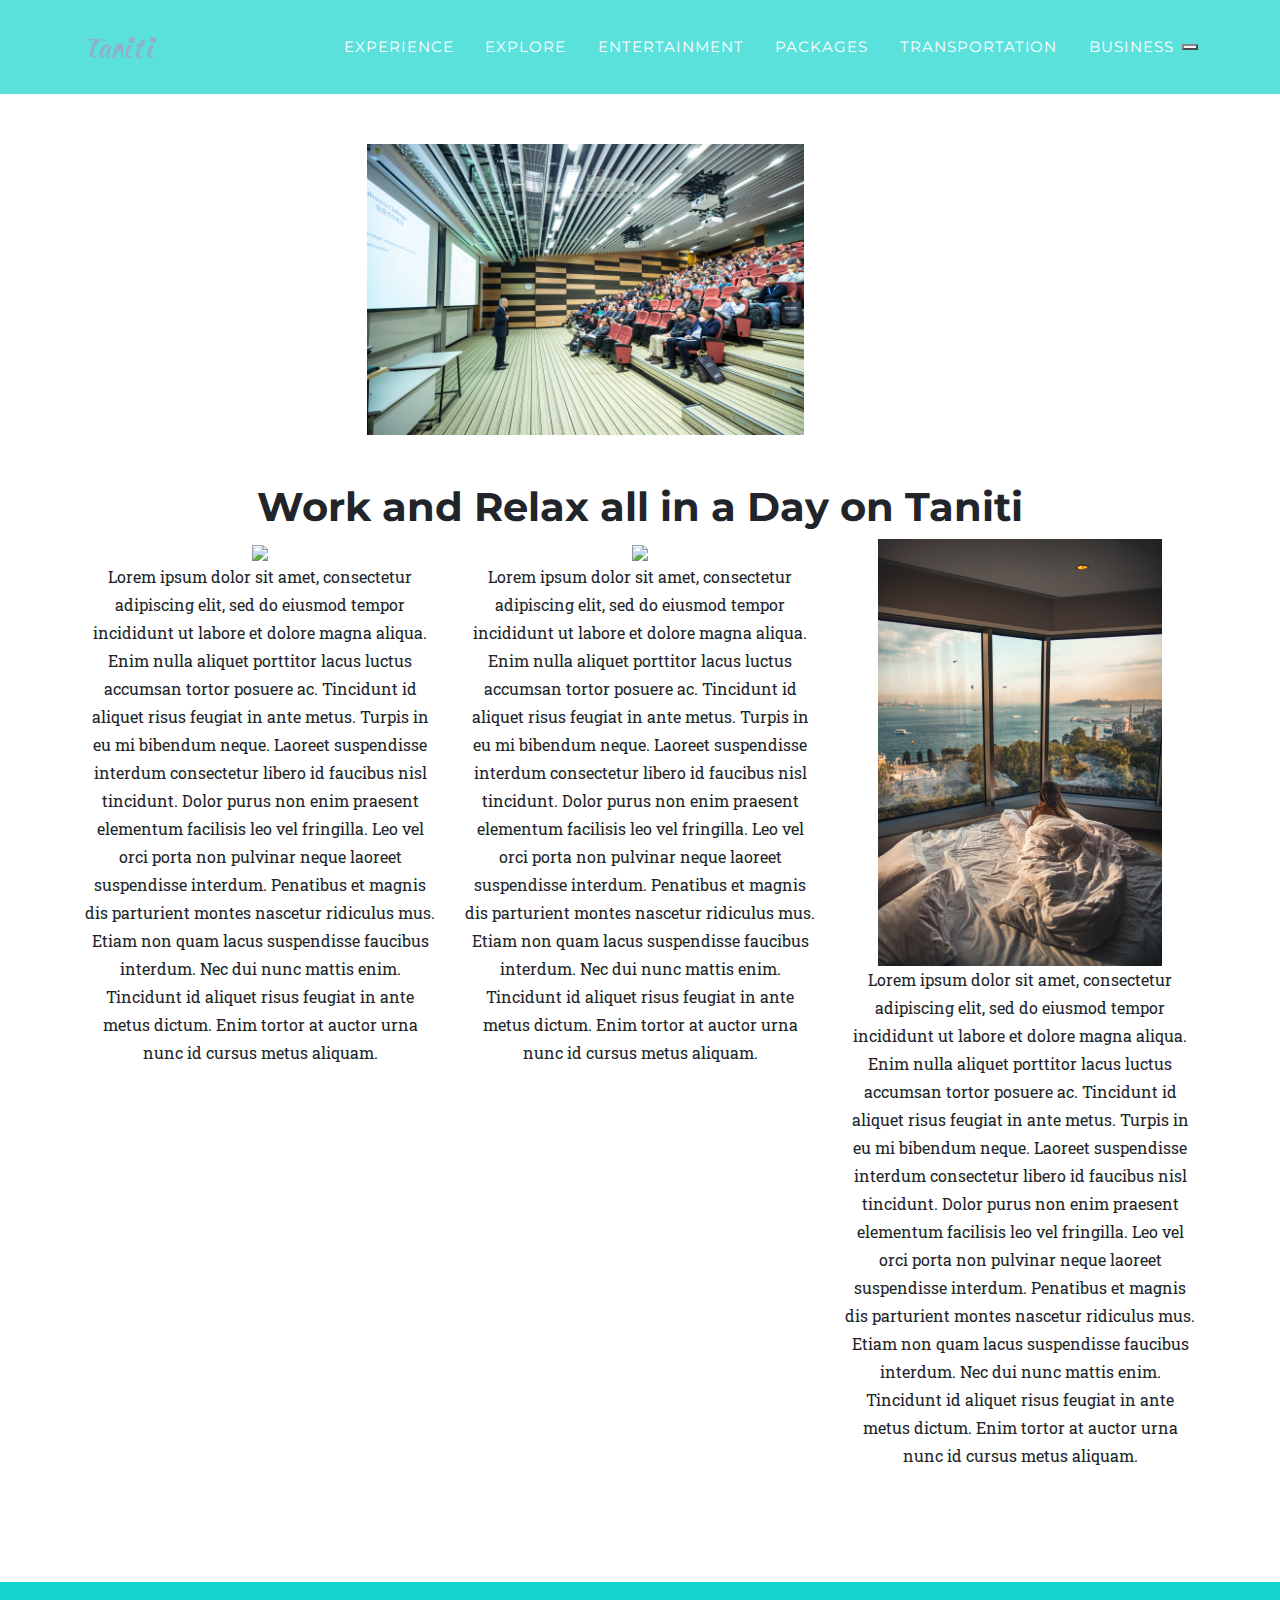
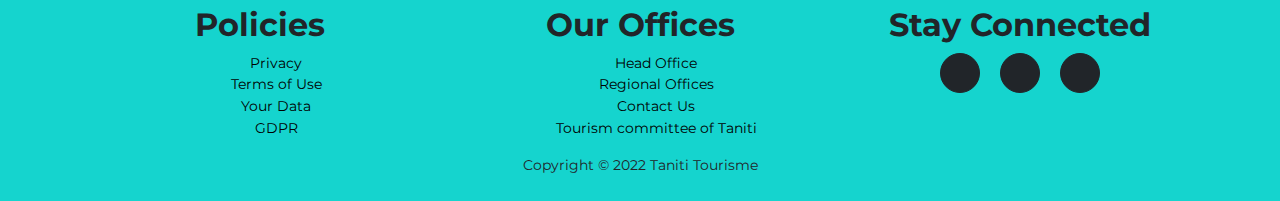
==== commit 26cd9968: "Add files via upload" ====
--- a/business.html
+++ b/business.html
@@ -6,7 +6,7 @@
     <meta name="viewport" content="width=device-width, initial-scale=1, shrink-to-fit=no" />
     <meta name="description" content="" />
     <meta name="author" content="" />
-    <title>Taniti - Your Island, Your Adventure</title>
+    <title>Taniti - Your Business, Our Pleasure</title>
     <!-- Favicon-->
     <link rel="icon" type="image/x-icon" href="assets/favicon.ico" />
     <!-- Font Awesome icons (free version)-->
@@ -50,7 +50,7 @@
         <div class="container mt-5">
             <div class="row">
                 <!-- Business Conference Image-->
-                <div class="col-6 mx-auto">                    
+                <div class="col-6 mx-auto">
                     <img src="assets/img/business/pexels-icsa-1708936.jpg" width=80%>
                 </div>
             </div>
@@ -60,16 +60,37 @@
                 <h1>Work and Relax all in a Day on Taniti</h1>
                 <div class="col-4">
                     <img src="assets/img/business/pexels-pixabay-416405.jpg" width=50%>
-                    <p>Lorem ipsum dolor sit amet, consectetur adipiscing elit, sed do eiusmod tempor incididunt ut labore et dolore magna aliqua. Enim nulla aliquet porttitor lacus luctus accumsan tortor posuere ac. Tincidunt id aliquet risus feugiat in ante metus. Turpis in eu mi bibendum neque. Laoreet suspendisse interdum consectetur libero id faucibus nisl tincidunt. Dolor purus non enim praesent elementum facilisis leo vel fringilla. Leo vel orci porta non pulvinar neque laoreet suspendisse interdum. Penatibus et magnis dis parturient montes nascetur ridiculus mus. Etiam non quam lacus suspendisse faucibus interdum. Nec dui nunc mattis enim. Tincidunt id aliquet risus feugiat in ante metus dictum. Enim tortor at auctor urna nunc id cursus metus aliquam.</p>
+                    <p>Lorem ipsum dolor sit amet, consectetur adipiscing elit, sed do eiusmod tempor incididunt ut
+                        labore et dolore magna aliqua. Enim nulla aliquet porttitor lacus luctus accumsan tortor posuere
+                        ac. Tincidunt id aliquet risus feugiat in ante metus. Turpis in eu mi bibendum neque. Laoreet
+                        suspendisse interdum consectetur libero id faucibus nisl tincidunt. Dolor purus non enim
+                        praesent elementum facilisis leo vel fringilla. Leo vel orci porta non pulvinar neque laoreet
+                        suspendisse interdum. Penatibus et magnis dis parturient montes nascetur ridiculus mus. Etiam
+                        non quam lacus suspendisse faucibus interdum. Nec dui nunc mattis enim. Tincidunt id aliquet
+                        risus feugiat in ante metus dictum. Enim tortor at auctor urna nunc id cursus metus aliquam.</p>
                 </div>
                 <div class="col-4">
                     <img src="assets/img/business/pexels-pixabay-416405.jpg" width=50%>
-                    <p>Lorem ipsum dolor sit amet, consectetur adipiscing elit, sed do eiusmod tempor incididunt ut labore et dolore magna aliqua. Enim nulla aliquet porttitor lacus luctus accumsan tortor posuere ac. Tincidunt id aliquet risus feugiat in ante metus. Turpis in eu mi bibendum neque. Laoreet suspendisse interdum consectetur libero id faucibus nisl tincidunt. Dolor purus non enim praesent elementum facilisis leo vel fringilla. Leo vel orci porta non pulvinar neque laoreet suspendisse interdum. Penatibus et magnis dis parturient montes nascetur ridiculus mus. Etiam non quam lacus suspendisse faucibus interdum. Nec dui nunc mattis enim. Tincidunt id aliquet risus feugiat in ante metus dictum. Enim tortor at auctor urna nunc id cursus metus aliquam.</p>
+                    <p>Lorem ipsum dolor sit amet, consectetur adipiscing elit, sed do eiusmod tempor incididunt ut
+                        labore et dolore magna aliqua. Enim nulla aliquet porttitor lacus luctus accumsan tortor posuere
+                        ac. Tincidunt id aliquet risus feugiat in ante metus. Turpis in eu mi bibendum neque. Laoreet
+                        suspendisse interdum consectetur libero id faucibus nisl tincidunt. Dolor purus non enim
+                        praesent elementum facilisis leo vel fringilla. Leo vel orci porta non pulvinar neque laoreet
+                        suspendisse interdum. Penatibus et magnis dis parturient montes nascetur ridiculus mus. Etiam
+                        non quam lacus suspendisse faucibus interdum. Nec dui nunc mattis enim. Tincidunt id aliquet
+                        risus feugiat in ante metus dictum. Enim tortor at auctor urna nunc id cursus metus aliquam.</p>
                 </div>
                 <div class="col-4">
                     <img src="assets/img/business/pexels-roberto-nickson-2417842.jpg" width=80%>
-                    <p>Lorem ipsum dolor sit amet, consectetur adipiscing elit, sed do eiusmod tempor incididunt ut labore et dolore magna aliqua. Enim nulla aliquet porttitor lacus luctus accumsan tortor posuere ac. Tincidunt id aliquet risus feugiat in ante metus. Turpis in eu mi bibendum neque. Laoreet suspendisse interdum consectetur libero id faucibus nisl tincidunt. Dolor purus non enim praesent elementum facilisis leo vel fringilla. Leo vel orci porta non pulvinar neque laoreet suspendisse interdum. Penatibus et magnis dis parturient montes nascetur ridiculus mus. Etiam non quam lacus suspendisse faucibus interdum. Nec dui nunc mattis enim. Tincidunt id aliquet risus feugiat in ante metus dictum. Enim tortor at auctor urna nunc id cursus metus aliquam.</p>
-                </div>                
+                    <p>Lorem ipsum dolor sit amet, consectetur adipiscing elit, sed do eiusmod tempor incididunt ut
+                        labore et dolore magna aliqua. Enim nulla aliquet porttitor lacus luctus accumsan tortor posuere
+                        ac. Tincidunt id aliquet risus feugiat in ante metus. Turpis in eu mi bibendum neque. Laoreet
+                        suspendisse interdum consectetur libero id faucibus nisl tincidunt. Dolor purus non enim
+                        praesent elementum facilisis leo vel fringilla. Leo vel orci porta non pulvinar neque laoreet
+                        suspendisse interdum. Penatibus et magnis dis parturient montes nascetur ridiculus mus. Etiam
+                        non quam lacus suspendisse faucibus interdum. Nec dui nunc mattis enim. Tincidunt id aliquet
+                        risus feugiat in ante metus dictum. Enim tortor at auctor urna nunc id cursus metus aliquam.</p>
+                </div>
             </div>
         </div>
     </section>
@@ -81,18 +102,34 @@
                 <div class="col">
                     <h2>Policies</h2>
                     <ul style="list-style-type: none;">
-                        <li>Privacy</li>
-                        <li>Terms of Use</li>
-                        <li>Your Data</li>
-                        <li>GDPR</li>
+                        <a href="#!">
+                            <li>Privacy</li>
+                        </a>
+                        <a href="#!">
+                            <li>Terms of Use</li>
+                        </a>
+                        <a href="#!">
+                            <li>Your Data</li>
+                        </a>
+                        <a href="#!">
+                            <li>GDPR</li>
+                        </a>
                 </div>
                 <div class="col">
                     <h2>Our Offices</h2>
                     <ul style="list-style-type: none;">
-                        <li>Head Office</li>
-                        <li>Regional Offices</li>
-                        <li>Contact Us</li>
-                        <li>Tourism committee of Taniti</li>
+                        <a href="#!">
+                            <li>Head Office</li>
+                        </a>
+                        <a href="#!">
+                            <li>Regional Offices</li>
+                        </a>
+                        <a href="#!">
+                            <li>Contact Us</li>
+                        </a>
+                        <a href="#!">
+                            <li>Tourism committee of Taniti</li>
+                        </a>
                     </ul>
                 </div>
                 <div class="col">
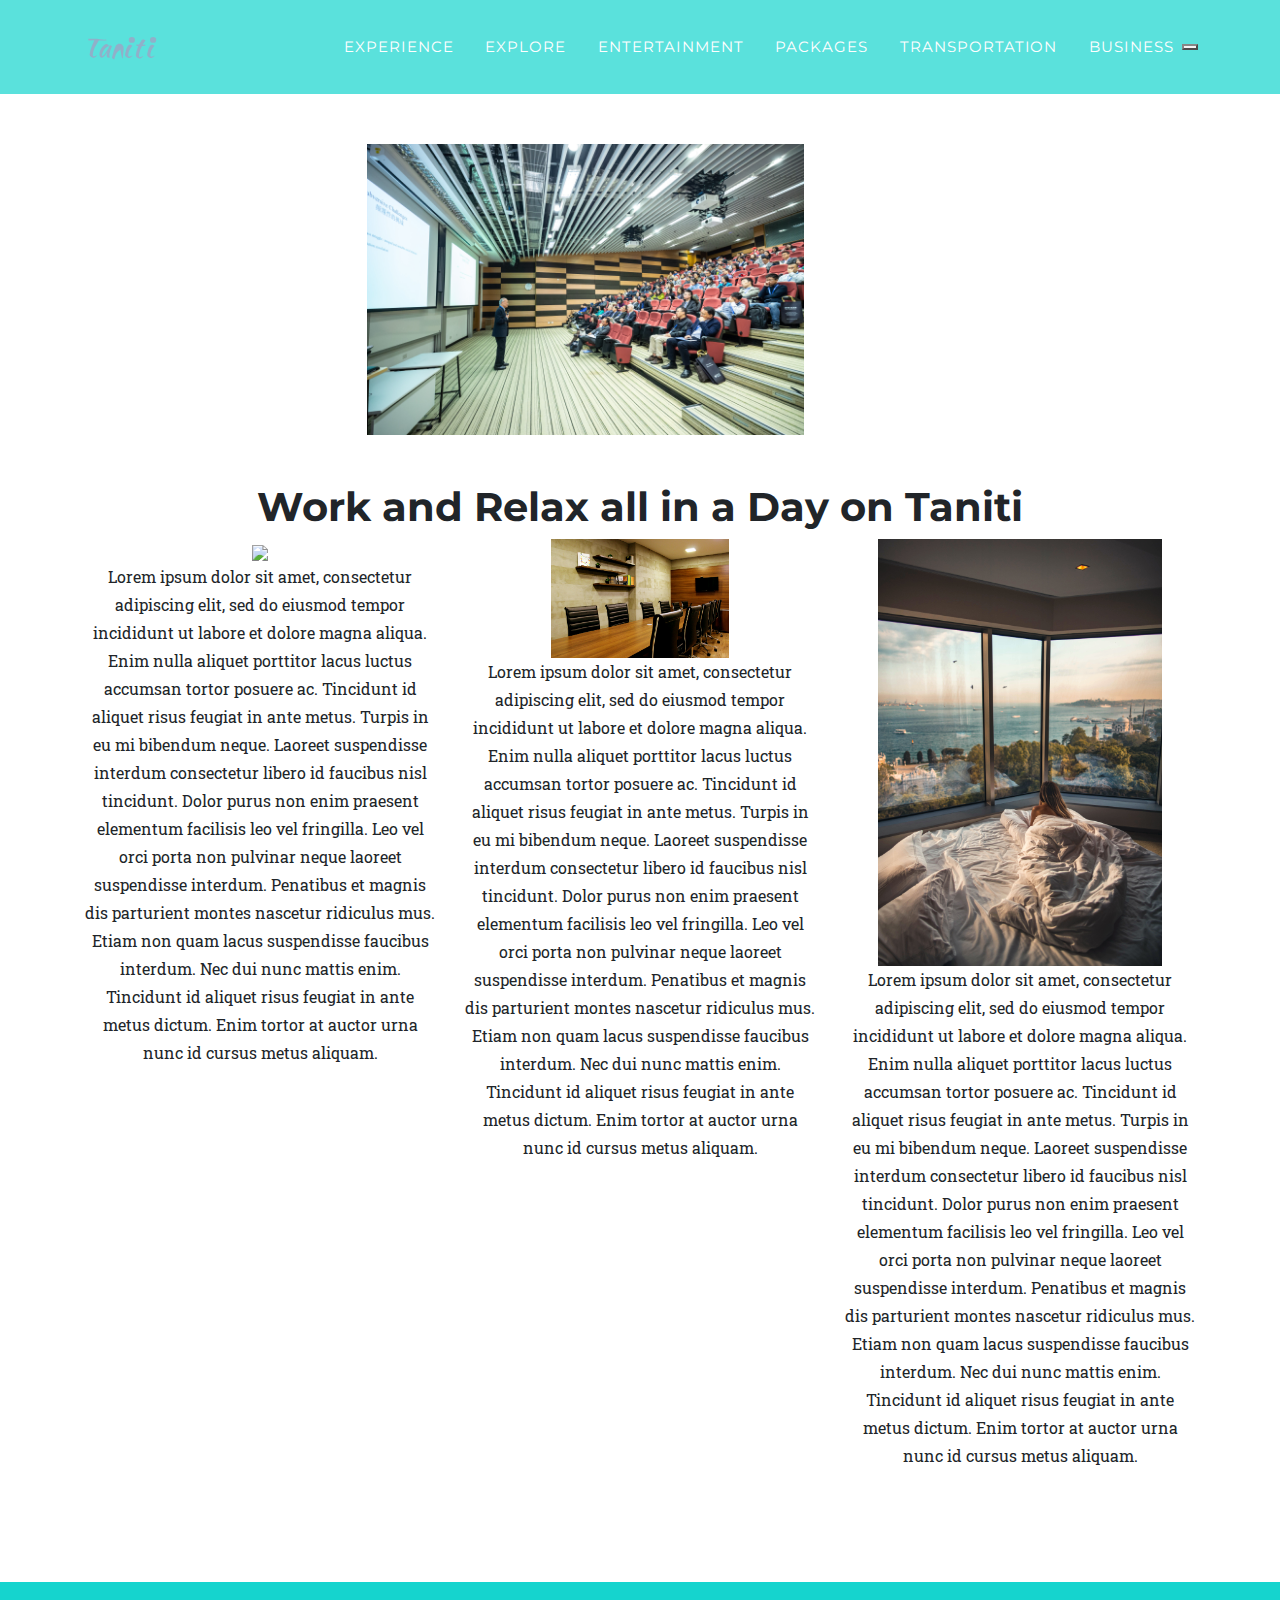
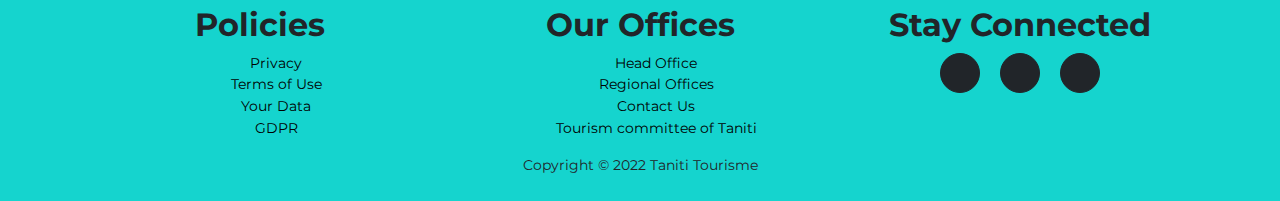
==== commit 0b27012a: "Update business.html" ====
--- a/business.html
+++ b/business.html
@@ -70,7 +70,7 @@
                         risus feugiat in ante metus dictum. Enim tortor at auctor urna nunc id cursus metus aliquam.</p>
                 </div>
                 <div class="col-4">
-                    <img src="assets/img/business/pexels-pixabay-416405.jpg" width=50%>
+                    <img src="assets/img/business/pexels-matheus-natan-2976970.jpg" width=50%>
                     <p>Lorem ipsum dolor sit amet, consectetur adipiscing elit, sed do eiusmod tempor incididunt ut
                         labore et dolore magna aliqua. Enim nulla aliquet porttitor lacus luctus accumsan tortor posuere
                         ac. Tincidunt id aliquet risus feugiat in ante metus. Turpis in eu mi bibendum neque. Laoreet
@@ -186,4 +186,4 @@
     <script src="js/scripts.js"></script>
 </body>
 
-</html>+</html>
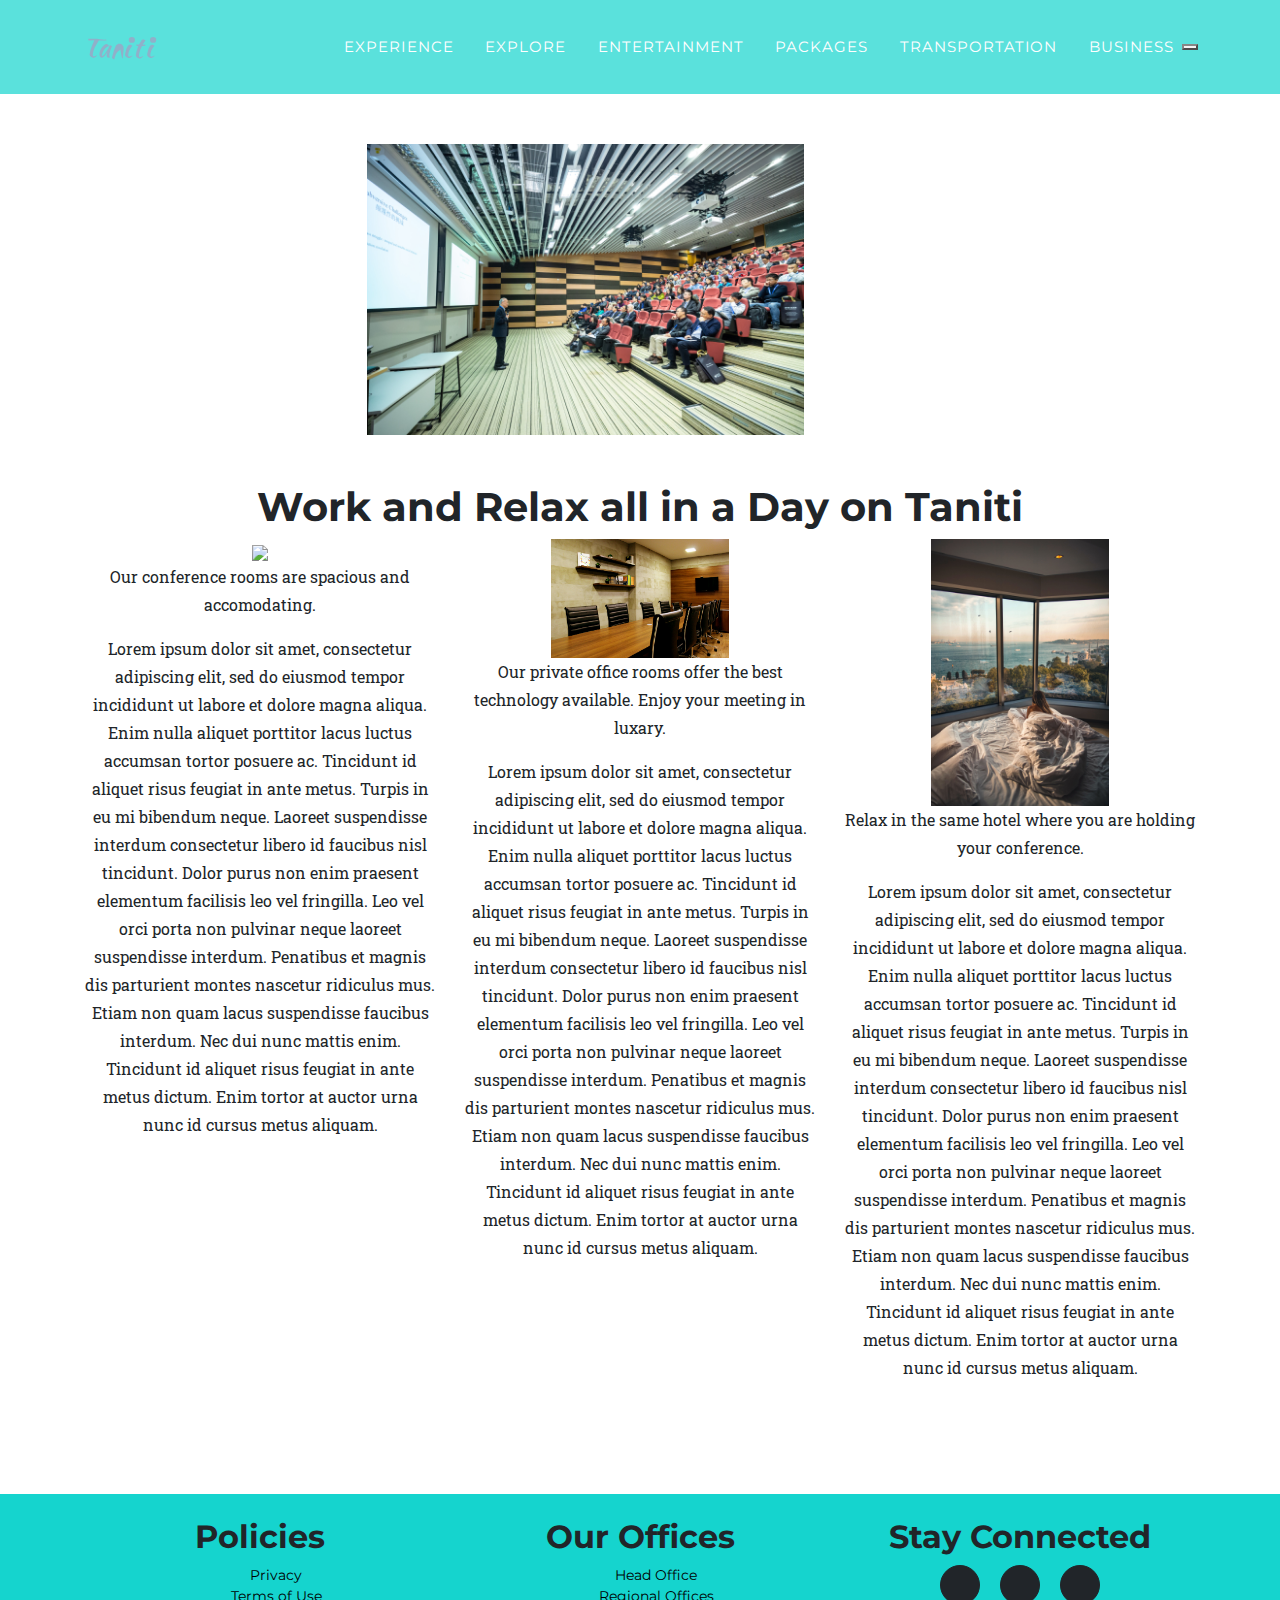
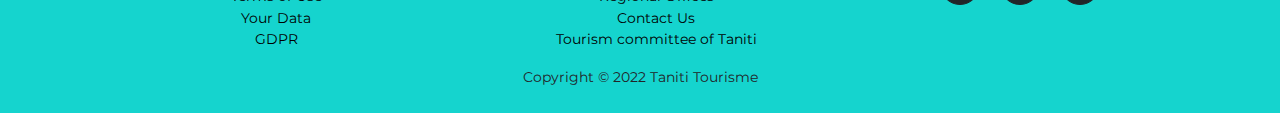
==== commit 9be5a038: "Update business.html" ====
--- a/business.html
+++ b/business.html
@@ -60,6 +60,7 @@
                 <h1>Work and Relax all in a Day on Taniti</h1>
                 <div class="col-4">
                     <img src="assets/img/business/pexels-pixabay-416405.jpg" width=50%>
+                    <p>Our conference rooms are spacious and accomodating.</p>
                     <p>Lorem ipsum dolor sit amet, consectetur adipiscing elit, sed do eiusmod tempor incididunt ut
                         labore et dolore magna aliqua. Enim nulla aliquet porttitor lacus luctus accumsan tortor posuere
                         ac. Tincidunt id aliquet risus feugiat in ante metus. Turpis in eu mi bibendum neque. Laoreet
@@ -71,6 +72,7 @@
                 </div>
                 <div class="col-4">
                     <img src="assets/img/business/pexels-matheus-natan-2976970.jpg" width=50%>
+                    <p>Our private office rooms offer the best technology available. Enjoy your meeting in luxary.</p>
                     <p>Lorem ipsum dolor sit amet, consectetur adipiscing elit, sed do eiusmod tempor incididunt ut
                         labore et dolore magna aliqua. Enim nulla aliquet porttitor lacus luctus accumsan tortor posuere
                         ac. Tincidunt id aliquet risus feugiat in ante metus. Turpis in eu mi bibendum neque. Laoreet
@@ -81,7 +83,8 @@
                         risus feugiat in ante metus dictum. Enim tortor at auctor urna nunc id cursus metus aliquam.</p>
                 </div>
                 <div class="col-4">
-                    <img src="assets/img/business/pexels-roberto-nickson-2417842.jpg" width=80%>
+                    <img src="assets/img/business/pexels-roberto-nickson-2417842.jpg" width=50%>
+                    <p>Relax in the same hotel where you are holding your conference.</p>
                     <p>Lorem ipsum dolor sit amet, consectetur adipiscing elit, sed do eiusmod tempor incididunt ut
                         labore et dolore magna aliqua. Enim nulla aliquet porttitor lacus luctus accumsan tortor posuere
                         ac. Tincidunt id aliquet risus feugiat in ante metus. Turpis in eu mi bibendum neque. Laoreet
